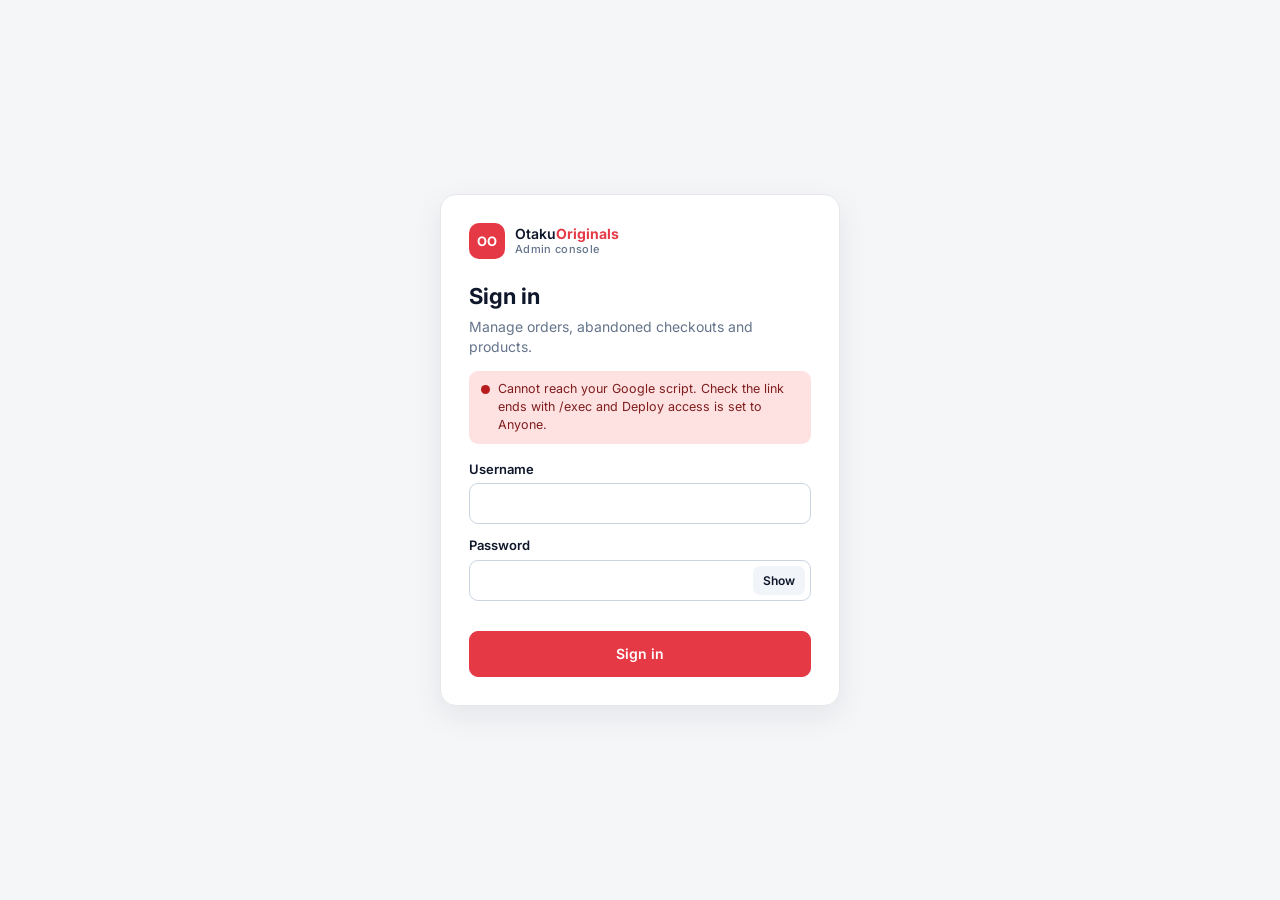
==== index.html @ eca21e59 "Add files via upload" ====
<!DOCTYPE html>
<html lang="en">
<head>
  <meta charset="UTF-8">
  <meta name="viewport" content="width=device-width, initial-scale=1, minimum-scale=1">
  <meta name="robots" content="noindex, nofollow, noarchive">
  <title>OtakuOriginals Admin</title>
  <link rel="icon" href="../assets/favicon.svg" type="image/svg+xml">
  <link rel="preconnect" href="https://fonts.googleapis.com">
  <link rel="preconnect" href="https://fonts.gstatic.com" crossorigin>
  <link href="https://fonts.googleapis.com/css2?family=Inter:wght@400;500;600;700&display=swap" rel="stylesheet">
  <link rel="stylesheet" href="admin.css?v=2">
</head>
<body>

  <!-- ============ LOGIN ============ -->
  <main class="login" id="loginView">
    <form class="login-card" id="loginForm" autocomplete="on">
      <div class="brand"><span class="logo">OO</span><div>Otaku<b>Originals</b><small>Admin console</small></div></div>
      <h1>Sign in</h1>
      <p class="muted">Manage orders, abandoned checkouts and products.</p>
      <div class="conn" id="conn" data-s="check"><i></i><span id="connText">Checking connection…</span></div>
      <label>Username
        <input type="text" id="user" name="username" autocomplete="username" autocapitalize="none" spellcheck="false" required>
      </label>
      <label>Password
        <span class="pw"><input type="password" id="pass" name="password" autocomplete="current-password" required>
          <button type="button" id="pwToggle" aria-label="Show password">Show</button></span>
      </label>
      <p class="err" id="loginErr" role="alert"></p>
      <button class="btn primary block" type="submit" id="loginBtn">Sign in</button>
    </form>
  </main>

  <!-- ============ APP ============ -->
  <div class="shell" id="appView" hidden>

    <aside class="side">
      <div class="brand"><span class="logo">OO</span><div>Otaku<b>Originals</b><small>Admin console</small></div></div>
      <nav class="nav" id="nav">
        <button data-view="overview" class="on"><svg viewBox="0 0 24 24"><path d="M3 12l9-8 9 8M5 10v10h5v-6h4v6h5V10"/></svg><span>Overview</span></button>
        <button data-view="orders"><svg viewBox="0 0 24 24"><path d="M6 2h12l2 5v13H4V7zM4 7h16M9 11h6"/></svg><span>Orders</span><em id="nOrders">0</em></button>
        <button data-view="abandoned"><svg viewBox="0 0 24 24"><path d="M3 4h2l2.5 11h10L20 7H6.5"/><circle cx="9" cy="19" r="1.5"/><circle cx="17" cy="19" r="1.5"/></svg><span>Abandoned</span><em id="nAband">0</em></button>
        <button data-view="products"><svg viewBox="0 0 24 24"><path d="M21 8l-9-5-9 5v8l9 5 9-5zM3 8l9 5 9-5M12 13v8"/></svg><span>Products</span><em id="nProducts">0</em></button>
      </nav>
      <a class="store-link" href="../" target="_blank" rel="noopener">View store ↗</a>
    </aside>

    <div class="main">
      <header class="top">
        <div>
          <h1 id="viewTitle">Overview</h1>
          <p class="muted" id="viewSub"></p>
        </div>
        <div class="top-actions">
          <span class="updated" id="updated"></span>
          <button class="btn ghost sm" id="refreshBtn">↻ Refresh</button>
          <button class="btn ghost sm" id="logoutBtn">Log out</button>
        </div>
      </header>

      <div class="content">
        <!-- Overview -->
        <section id="vOverview">
          <div class="kpis" id="kpis"></div>
          <div class="grid2">
            <div class="card"><div class="card-h"><h2>Needs your attention</h2><button class="link" data-go="orders">View all</button></div><div id="ovNew" class="rows"></div></div>
            <div class="card"><div class="card-h"><h2>Recent abandoned checkouts</h2><button class="link" data-go="abandoned">View all</button></div><div id="ovAband" class="rows"></div></div>
          </div>
        </section>

        <!-- Orders / Abandoned -->
        <section id="vOrders" hidden>
          <div class="toolbar">
            <input type="search" id="orderSearch" placeholder="Search name, phone or order ID">
            <div class="chips" id="chips"></div>
          </div>
          <div id="orderList" class="rows card"></div>
        </section>

        <!-- Products -->
        <section id="vProducts" hidden>
          <div class="toolbar">
            <p class="muted">Products shown on your store. Adding your first product here replaces the sample product.</p>
            <button class="btn primary" id="addProductBtn">＋ Add product</button>
          </div>
          <div id="productList" class="rows card"></div>
        </section>
      </div>
    </div>
  </div>

  <!-- ============ ORDER DETAIL ============ -->
  <div class="drawer-wrap" id="drawerWrap" hidden>
    <div class="scrim" id="drawerScrim"></div>
    <aside class="drawer" id="drawer" role="dialog" aria-modal="true" aria-label="Order details"></aside>
  </div>

  <!-- ============ PRODUCT FORM ============ -->
  <div class="modal" id="productModal" hidden>
    <form class="modal-card" id="productForm" novalidate>
      <div class="modal-head">
        <h2 id="productFormTitle">Add product</h2>
        <button type="button" class="x" id="productClose" aria-label="Close">✕</button>
      </div>

      <label>Product name *
        <input type="text" name="name" maxlength="120" required>
      </label>
      <div class="two">
        <label>Category *
          <select name="category">
            <option>Action Figures</option>
            <option>Posters</option>
            <option>Stickers</option>
            <option>Anime Merch</option>
          </select>
        </label>
        <label>Badge
          <select name="badge">
            <option value="">None</option>
            <option>Bestseller</option>
            <option>New</option>
            <option>Limited</option>
          </select>
        </label>
      </div>
      <div class="two">
        <label>Selling price (₹) *
          <input type="number" name="price" min="1" step="1" inputmode="numeric" required>
        </label>
        <label>Original price (₹)
          <input type="number" name="originalPrice" min="0" step="1" inputmode="numeric" placeholder="for the discount tag">
        </label>
      </div>
      <label>Description
        <textarea name="description" rows="3" maxlength="600" placeholder="What makes it special? Size, material, etc."></textarea>
      </label>

      <div class="photos">
        <span class="lbl">Photos (up to 5, the first is the main photo)</span>
        <div class="thumbs" id="thumbs"></div>
        <div class="photo-actions">
          <label class="btn ghost sm" for="photoFile">📷 Add photos</label>
          <input type="file" id="photoFile" accept="image/*" multiple hidden>
          <div class="url-add">
            <input type="url" id="photoUrl" placeholder="…or paste an image link (https://…)">
            <button type="button" class="btn ghost sm" id="photoUrlBtn">Add</button>
          </div>
        </div>
      </div>

      <div class="checks">
        <label class="check"><input type="checkbox" name="inStock" checked> In stock</label>
        <label class="check"><input type="checkbox" name="active" checked> Show on website</label>
      </div>

      <p class="err" id="productErr" role="alert"></p>
      <div class="modal-foot">
        <button type="button" class="btn ghost" id="productCancel">Cancel</button>
        <button type="submit" class="btn primary" id="productSave">Save product</button>
      </div>
    </form>
  </div>

  <div class="toast" id="toast" role="status" aria-live="polite"></div>

  <script src="../products.js"></script>
  <script src="../settings.js"></script>
  <script src="admin.js?v=2"></script>
</body>
</html>
---- admin.css ----
/* OtakuOriginals admin — clean, professional console */
:root {
  --bg: #f5f6f8; --card: #fff; --ink: #0f172a; --mut: #64748b; --line: #e5e7eb; --soft: #f1f5f9;
  --brand: #e63946; --brand-d: #c92a37; --side: #0f172a;
  --green: #16a34a; --green-bg: #dcfce7; --amber: #b45309; --amber-bg: #fef3c7; --blue: #1d4ed8; --blue-bg: #dbeafe;
  --purple: #6d28d9; --purple-bg: #ede9fe; --red: #b91c1c; --red-bg: #fee2e2; --gray: #475569; --gray-bg: #e2e8f0;
  --r: 12px;
}
* { box-sizing: border-box; margin: 0; }
html { -webkit-text-size-adjust: 100%; }
body { font-family: Inter, system-ui, sans-serif; background: var(--bg); color: var(--ink); font-size: 14px; line-height: 1.45; overflow-x: hidden; }
[hidden] { display: none !important; }
button, input, select, textarea { font: inherit; color: inherit; }
a { color: inherit; }
.muted { color: var(--mut); }
.err { color: var(--red); font-size: 13px; min-height: 18px; }

/* buttons */
.btn { display: inline-flex; align-items: center; justify-content: center; gap: 6px; padding: 10px 16px; border-radius: 9px; border: 1px solid var(--line); background: #fff; font-weight: 600; cursor: pointer; text-decoration: none; white-space: nowrap; transition: background .15s, border-color .15s; }
.btn:hover { background: var(--soft); }
.btn.primary { background: var(--brand); border-color: var(--brand); color: #fff; }
.btn.primary:hover { background: var(--brand-d); }
.btn.dark { background: var(--ink); border-color: var(--ink); color: #fff; }
.btn.danger { color: var(--red); border-color: #fecaca; }
.btn.danger:hover { background: var(--red-bg); }
.btn.sm { padding: 7px 12px; font-size: 13px; }
.btn.block { width: 100%; padding: 12px; }
.btn:disabled { opacity: .55; cursor: default; }
.link { background: none; border: 0; color: var(--brand); font-weight: 600; cursor: pointer; font-size: 13px; }
input, select, textarea { width: 100%; padding: 10px 12px; border: 1px solid #cbd5e1; border-radius: 9px; background: #fff; }
input:focus, select:focus, textarea:focus { outline: 2px solid #fecdd3; border-color: var(--brand); }
label { display: flex; flex-direction: column; gap: 5px; font-weight: 600; font-size: 13px; margin-bottom: 12px; }

/* brand */
.brand { display: flex; align-items: center; gap: 10px; font-weight: 600; line-height: 1.1; }
.brand b { color: var(--brand); font-weight: 700; }
.brand small { display: block; font-size: 11px; font-weight: 500; color: var(--mut); margin-top: 2px; letter-spacing: .03em; }
.logo { width: 36px; height: 36px; border-radius: 10px; background: var(--brand); color: #fff; display: grid; place-items: center; font-weight: 700; font-size: 13px; flex: none; }

/* login */
.login { min-height: 100vh; display: grid; place-items: center; padding: 20px; }
.login-card { width: 100%; max-width: 400px; background: #fff; border: 1px solid var(--line); border-radius: 16px; padding: 28px; box-shadow: 0 10px 30px rgba(15,23,42,.08); }
.login-card .brand { margin-bottom: 22px; }
.login-card h1 { font-size: 22px; margin-bottom: 4px; }
.login-card .muted { margin-bottom: 14px; }
.conn { display: flex; align-items: flex-start; gap: 8px; padding: 9px 12px; border-radius: 9px; font-size: 12.5px; background: var(--soft); margin-bottom: 16px; }
.conn i { width: 9px; height: 9px; border-radius: 50%; background: #94a3b8; margin-top: 5px; flex: none; }
.conn[data-s=ok] { background: var(--green-bg); color: #14532d; } .conn[data-s=ok] i { background: var(--green); }
.conn[data-s=warn] { background: var(--amber-bg); color: #78350f; } .conn[data-s=warn] i { background: #d97706; }
.conn[data-s=bad] { background: var(--red-bg); color: #7f1d1d; } .conn[data-s=bad] i { background: var(--red); }
.pw { position: relative; display: block; }
.pw input { padding-right: 62px; }
.pw button { position: absolute; right: 6px; top: 6px; bottom: 6px; border: 0; background: var(--soft); border-radius: 7px; padding: 0 10px; font-size: 12px; font-weight: 600; cursor: pointer; }

/* shell */
.shell { display: grid; grid-template-columns: 232px 1fr; min-height: 100vh; }
.side { background: var(--side); color: #e2e8f0; padding: 20px 14px; display: flex; flex-direction: column; gap: 22px; position: sticky; top: 0; height: 100vh; }
.side .brand { color: #fff; padding: 0 6px; }
.side .brand small { color: #94a3b8; }
.nav { display: flex; flex-direction: column; gap: 4px; }
.nav button { display: flex; align-items: center; gap: 11px; padding: 10px 12px; border-radius: 9px; border: 0; background: none; color: #cbd5e1; font-weight: 500; cursor: pointer; text-align: left; }
.nav button:hover { background: rgba(255,255,255,.07); }
.nav button.on { background: rgba(255,255,255,.12); color: #fff; }
.nav svg { width: 19px; height: 19px; fill: none; stroke: currentColor; stroke-width: 1.8; stroke-linecap: round; stroke-linejoin: round; flex: none; }
.nav span { flex: 1; }
.nav em { font-style: normal; font-size: 11px; font-weight: 700; min-width: 22px; text-align: center; padding: 2px 7px; border-radius: 99px; background: rgba(255,255,255,.14); }
.nav em.hot { background: var(--brand); color: #fff; }
.store-link { margin-top: auto; padding: 10px 12px; color: #94a3b8; text-decoration: none; font-size: 13px; }
.store-link:hover { color: #fff; }

.main { min-width: 0; }
.top { display: flex; justify-content: space-between; align-items: flex-end; gap: 12px; padding: 22px 28px 10px; flex-wrap: wrap; }
.top h1 { font-size: 22px; letter-spacing: -.01em; }
.top-actions { display: flex; align-items: center; gap: 8px; }
.updated { font-size: 12px; color: var(--mut); margin-right: 4px; }
.content { padding: 10px 28px 40px; max-width: 1180px; }

/* cards & kpis */
.card { background: var(--card); border: 1px solid var(--line); border-radius: var(--r); }
.card-h { display: flex; justify-content: space-between; align-items: center; padding: 14px 16px; border-bottom: 1px solid var(--line); }
.card-h h2 { font-size: 14px; }
.kpis { display: grid; grid-template-columns: repeat(4, 1fr); gap: 12px; margin-bottom: 16px; }
.kpi { background: #fff; border: 1px solid var(--line); border-radius: var(--r); padding: 16px; }
.kpi span { font-size: 12px; color: var(--mut); font-weight: 600; text-transform: uppercase; letter-spacing: .04em; }
.kpi b { display: block; font-size: 26px; margin-top: 6px; letter-spacing: -.02em; }
.kpi small { color: var(--mut); font-size: 12px; }
.kpi.alert { border-color: #fecaca; background: #fff8f8; }
.grid2 { display: grid; grid-template-columns: 1fr 1fr; gap: 16px; }

/* toolbar */
.toolbar { display: flex; gap: 12px; align-items: center; flex-wrap: wrap; margin-bottom: 14px; }
.toolbar input[type=search] { max-width: 320px; }
.toolbar .muted { flex: 1; min-width: 200px; }
.chips { display: flex; gap: 6px; flex-wrap: wrap; }
.chip { border: 1px solid var(--line); background: #fff; border-radius: 99px; padding: 6px 12px; font-size: 13px; font-weight: 600; cursor: pointer; color: var(--gray); }
.chip.on { background: var(--ink); color: #fff; border-color: var(--ink); }
.chip b { font-weight: 700; opacity: .7; margin-left: 4px; }

/* rows */
.rows { overflow: hidden; }
.row { display: grid; grid-template-columns: 1.4fr 1.6fr .9fr 1.1fr; gap: 14px; align-items: center; padding: 13px 16px; border-bottom: 1px solid var(--line); cursor: pointer; background: #fff; }
.row:last-child { border-bottom: 0; }
.row:hover { background: #fafbfc; }
.r-name { font-weight: 600; }
.r-sub { font-size: 12px; color: var(--mut); }
.r-items { color: #334155; overflow: hidden; text-overflow: ellipsis; display: -webkit-box; -webkit-line-clamp: 2; -webkit-box-orient: vertical; }
.r-amt b { display: block; }
.r-stage { display: flex; flex-direction: column; align-items: flex-start; gap: 3px; }
.empty { padding: 36px 16px; text-align: center; color: var(--mut); }

.badge { display: inline-block; padding: 3px 10px; border-radius: 99px; font-size: 12px; font-weight: 700; }
.badge.gray { background: var(--gray-bg); color: var(--gray); } .badge.amber { background: var(--amber-bg); color: var(--amber); }
.badge.blue { background: var(--blue-bg); color: var(--blue); } .badge.green { background: var(--green-bg); color: var(--green); }
.badge.purple { background: var(--purple-bg); color: var(--purple); } .badge.red { background: var(--red-bg); color: var(--red); }

/* product rows */
.prow { display: grid; grid-template-columns: 56px 1fr auto; gap: 14px; align-items: center; padding: 13px 16px; border-bottom: 1px solid var(--line); }
.prow:last-child { border-bottom: 0; }
.prow img { width: 56px; height: 56px; object-fit: cover; border-radius: 9px; background: var(--soft); }
.p-name { font-weight: 600; }
.p-meta { font-size: 12px; color: var(--mut); }
.tags { display: flex; gap: 6px; margin-top: 5px; flex-wrap: wrap; }
.p-actions { display: flex; gap: 6px; flex-wrap: wrap; justify-content: flex-end; }

/* drawer */
.drawer-wrap { position: fixed; inset: 0; z-index: 50; display: flex; justify-content: flex-end; }
.scrim { position: absolute; inset: 0; background: rgba(15,23,42,.45); }
.drawer { position: relative; width: min(520px, 100%); background: #fff; height: 100%; overflow-y: auto; box-shadow: -10px 0 30px rgba(0,0,0,.15); animation: slide .2s ease; }
@keyframes slide { from { transform: translateX(30px); opacity: .6; } to { transform: none; opacity: 1; } }
.d-head { position: sticky; top: 0; background: #fff; z-index: 2; display: flex; justify-content: space-between; align-items: flex-start; gap: 10px; padding: 18px 20px; border-bottom: 1px solid var(--line); }
.d-head h2 { font-size: 18px; }
.x { border: 0; background: var(--soft); width: 34px; height: 34px; border-radius: 9px; cursor: pointer; font-size: 15px; }
.d-sec { padding: 16px 20px; border-bottom: 1px solid var(--line); }
.d-sec h3 { font-size: 11px; text-transform: uppercase; letter-spacing: .06em; color: var(--mut); margin-bottom: 9px; }
.kv { display: flex; justify-content: space-between; gap: 14px; padding: 4px 0; }
.kv span:first-child { color: var(--mut); }
.kv span:last-child { text-align: right; font-weight: 500; word-break: break-word; }
.kv.total { border-top: 1px dashed var(--line); margin-top: 6px; padding-top: 9px; font-size: 16px; }
.kv.total span:last-child { font-weight: 700; }
.d-actions { display: flex; flex-wrap: wrap; gap: 8px; }
.addr { background: var(--soft); border-radius: 9px; padding: 10px 12px; margin-top: 6px; }
.notes { background: #fffbeb; border: 1px solid #fde68a; border-radius: 9px; padding: 9px 12px; margin-bottom: 10px; font-size: 13px; }
.note-add { display: flex; gap: 8px; }
.note-add input { flex: 1; }
.hint { font-size: 12px; color: var(--mut); margin-top: 8px; }

/* modal */
.modal { position: fixed; inset: 0; background: rgba(15,23,42,.5); z-index: 60; display: grid; place-items: center; padding: 14px; overflow-y: auto; }
.modal-card { background: #fff; border-radius: 16px; width: 100%; max-width: 560px; padding: 22px; max-height: 94vh; overflow-y: auto; }
.modal-head { display: flex; justify-content: space-between; align-items: center; margin-bottom: 14px; }
.modal-head h2 { font-size: 18px; }
.two { display: grid; grid-template-columns: 1fr 1fr; gap: 12px; }
.photos .lbl { font-weight: 600; font-size: 13px; }
.thumbs { display: flex; gap: 8px; flex-wrap: wrap; margin: 8px 0; }
.th { position: relative; width: 84px; height: 84px; border-radius: 10px; overflow: hidden; border: 2px solid var(--line); background: var(--soft); }
.th.main { border-color: var(--brand); }
.th img { width: 100%; height: 100%; object-fit: cover; }
.th .rm { position: absolute; top: 3px; right: 3px; width: 22px; height: 22px; border-radius: 50%; border: 0; background: rgba(15,23,42,.75); color: #fff; font-size: 11px; cursor: pointer; }
.th .mk { position: absolute; bottom: 0; left: 0; right: 0; background: rgba(15,23,42,.75); color: #fff; font-size: 10px; font-weight: 700; text-align: center; padding: 3px 0; border: 0; cursor: pointer; }
.photo-actions { display: flex; flex-direction: column; gap: 8px; margin-bottom: 12px; }
.url-add { display: flex; gap: 8px; }
.checks { display: flex; gap: 20px; margin: 6px 0 4px; }
.check { flex-direction: row; align-items: center; gap: 8px; margin: 0; font-weight: 500; }
.check input { width: auto; }
.modal-foot { display: flex; justify-content: flex-end; gap: 8px; margin-top: 10px; }

.toast { position: fixed; left: 50%; bottom: 84px; transform: translate(-50%, 20px); background: var(--ink); color: #fff; padding: 10px 18px; border-radius: 99px; font-weight: 600; opacity: 0; pointer-events: none; transition: .25s; z-index: 99; max-width: 90vw; text-align: center; }
.toast.show { opacity: 1; transform: translate(-50%, 0); }

/* mobile: sidebar becomes a bottom tab bar */
@media (max-width: 899px) {
  .shell { display: block; }
  .side { position: fixed; z-index: 40; left: 0; right: 0; bottom: 0; top: auto; height: auto; flex-direction: row; padding: 6px 8px calc(6px + env(safe-area-inset-bottom)); gap: 0; box-shadow: 0 -4px 20px rgba(0,0,0,.15); }
  .side .brand, .store-link { display: none; }
  .nav { flex-direction: row; width: 100%; justify-content: space-around; }
  .nav button { flex-direction: column; gap: 2px; padding: 6px 4px; flex: 1; font-size: 11px; align-items: center; position: relative; text-align: center; }
  .nav span { flex: none; }
  .nav em { position: absolute; top: 0; right: 14%; font-size: 10px; padding: 1px 6px; }
  .top { padding: 16px 16px 6px; }
  .content { padding: 8px 16px 96px; }
  .kpis { grid-template-columns: 1fr 1fr; }
  .grid2 { grid-template-columns: 1fr; }
  .row { grid-template-columns: 1fr auto; gap: 6px 12px; }
  .r-items { grid-column: 1 / -1; order: 3; -webkit-line-clamp: 1; }
  .r-stage { align-items: flex-end; order: 2; }
  .r-amt { grid-column: 1 / -1; order: 4; display: flex; gap: 8px; align-items: baseline; }
  .prow { grid-template-columns: 56px 1fr; }
  .p-actions { grid-column: 1 / -1; justify-content: flex-start; }
  .updated { display: none; }
  .toolbar input[type=search] { max-width: none; }
}
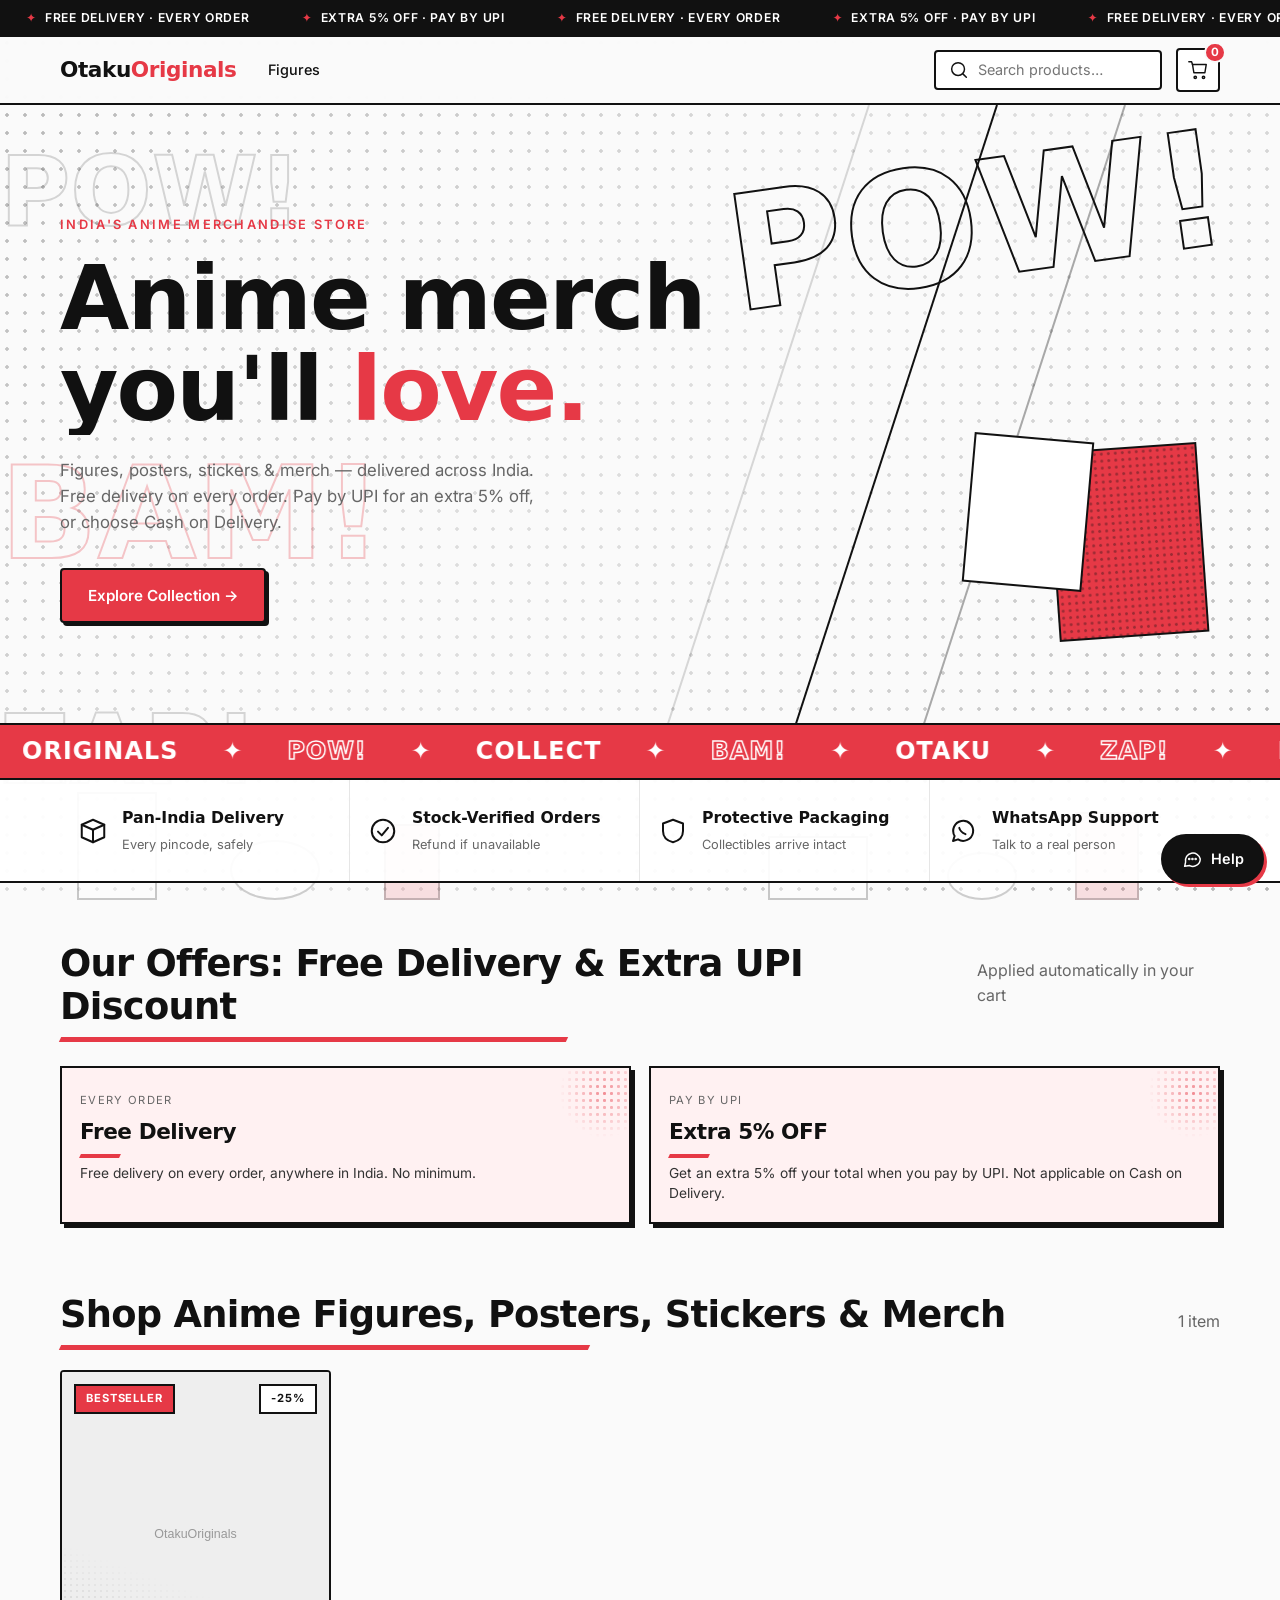
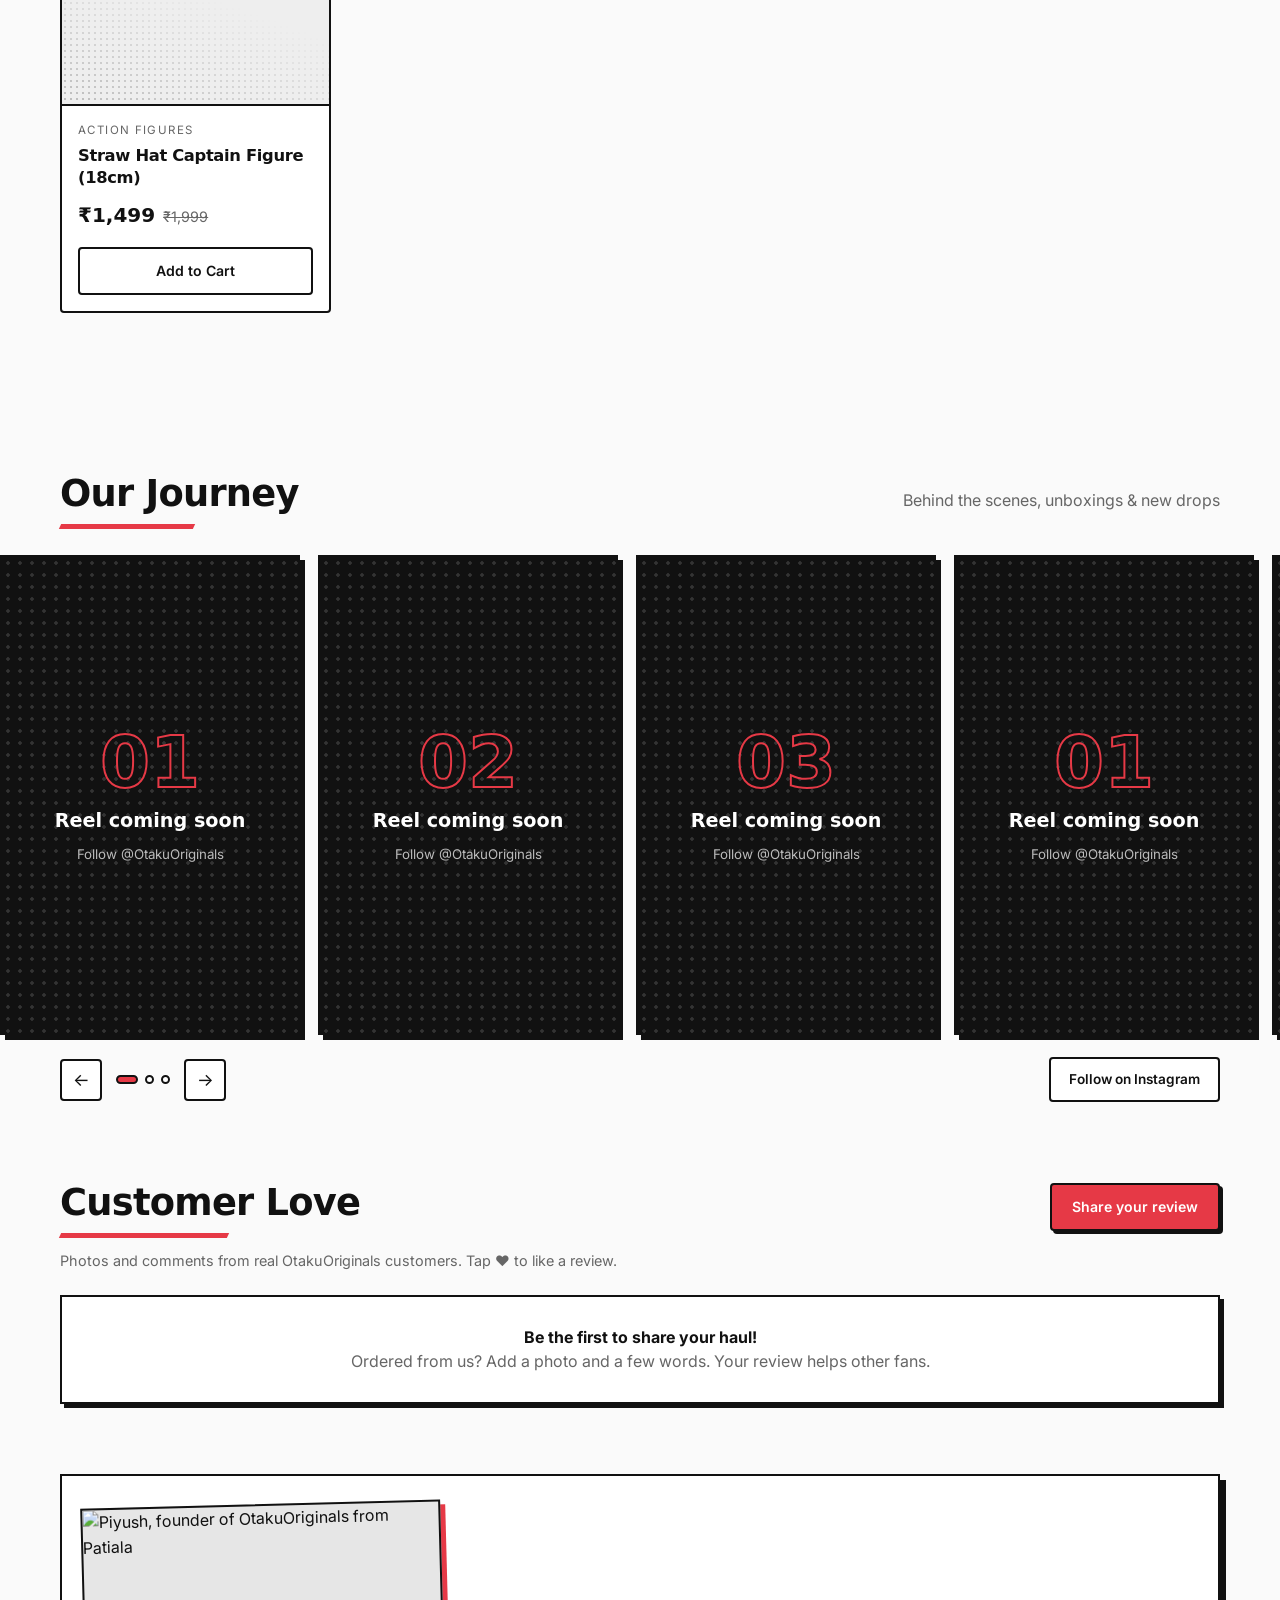
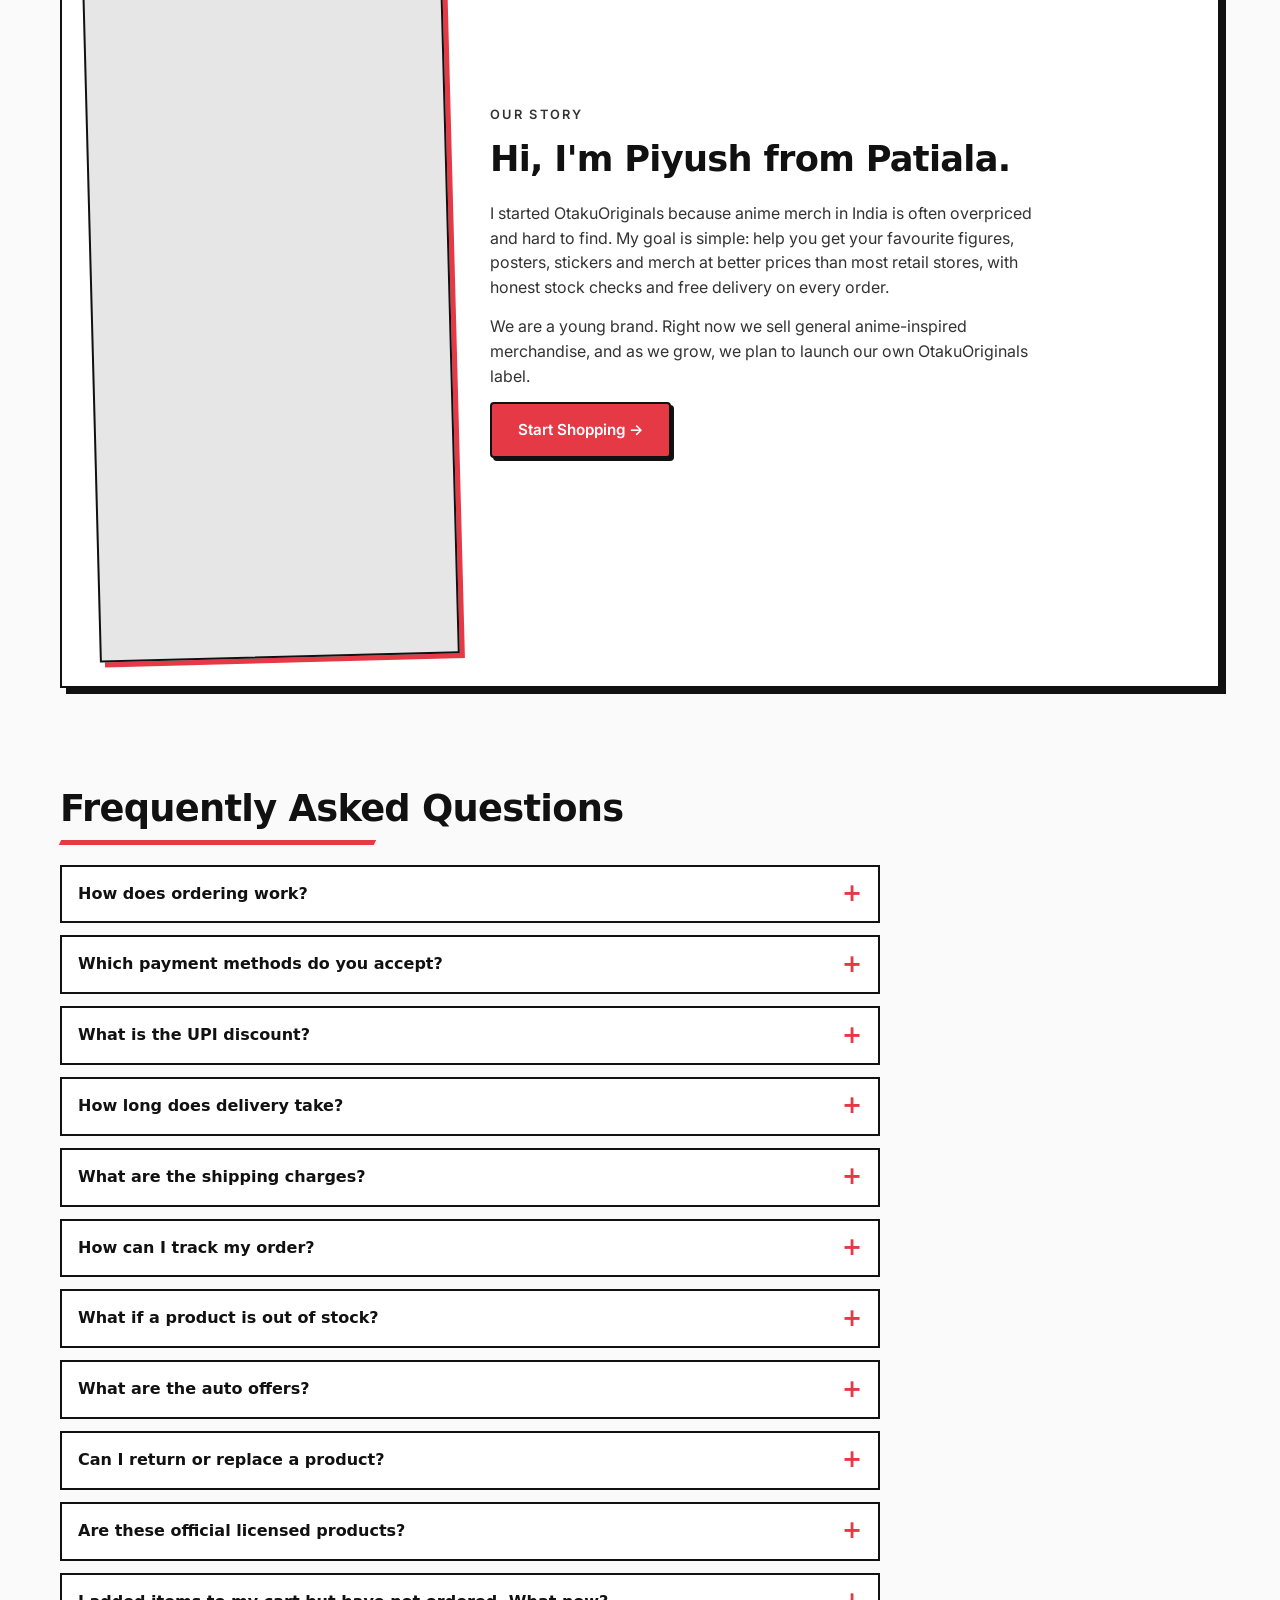
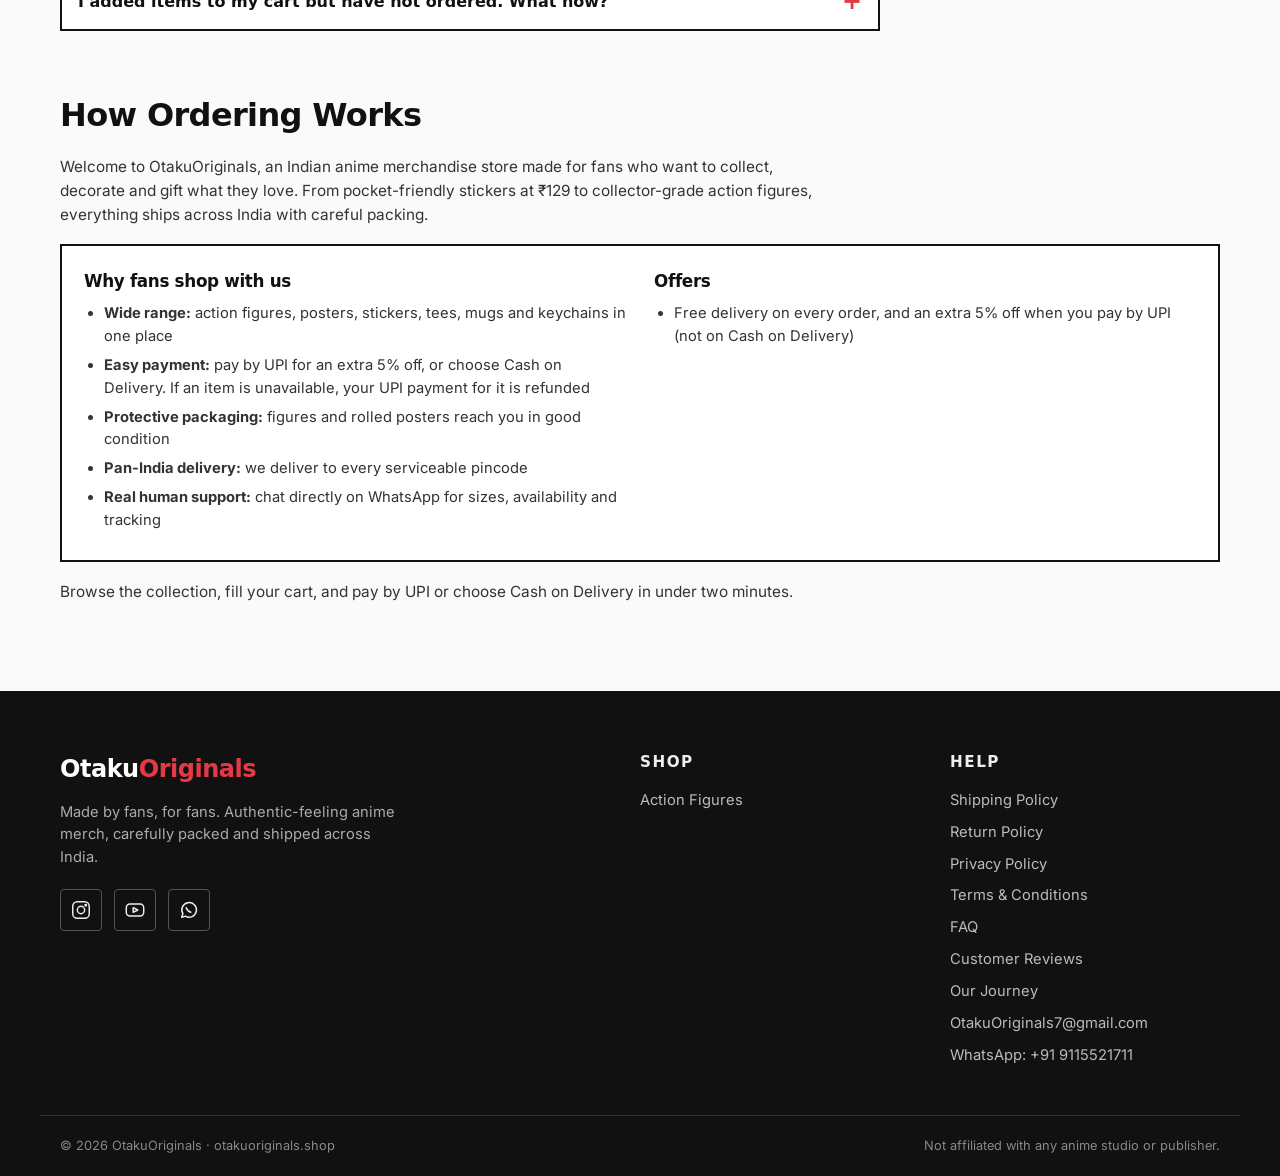
==== commit 0852c21e: "Add files via upload" ====
--- a/index.html
+++ b/index.html
@@ -3,170 +3,476 @@
 <head>
   <meta charset="UTF-8">
   <meta name="viewport" content="width=device-width, initial-scale=1, minimum-scale=1">
-  <meta name="robots" content="noindex, nofollow, noarchive">
-  <title>OtakuOriginals Admin</title>
-  <link rel="icon" href="../assets/favicon.svg" type="image/svg+xml">
+  <title>OtakuOriginals | Buy Anime Merchandise Online in India</title>
+  <meta name="description" content="Buy anime merchandise in India: figures, posters, stickers and tees. Free delivery on every order and extra 5% off on UPI. Order online now!">
+  <meta name="keywords" content="anime merchandise India, buy anime action figures online India, anime posters online India, anime stickers India, OtakuOriginals">
+  <link rel="canonical" href="https://otakuoriginals.shop/">
+  <meta name="robots" content="index, follow, max-image-preview:large">
+  <meta name="theme-color" content="#fafafa">
+  <link rel="icon" href="assets/favicon.svg" type="image/svg+xml">
+  <link rel="apple-touch-icon" href="assets/og-image.png">
+
+  <!-- Open Graph / Twitter -->
+  <meta property="og:type" content="website">
+  <meta property="og:site_name" content="OtakuOriginals">
+  <meta property="og:locale" content="en_IN">
+  <meta property="og:title" content="OtakuOriginals | Buy Anime Merchandise Online in India">
+  <meta property="og:description" content="Anime figures, posters, stickers and merch. Free delivery on every order and extra 5% off when you pay by UPI.">
+  <meta property="og:url" content="https://otakuoriginals.shop/">
+  <meta property="og:image" content="https://otakuoriginals.shop/assets/og-image.png">
+  <meta name="twitter:card" content="summary_large_image">
+  <meta name="twitter:title" content="OtakuOriginals | Buy Anime Merchandise Online in India">
+  <meta name="twitter:description" content="Anime figures, posters, stickers and merch. Free delivery on every order and extra 5% off when you pay by UPI.">
+  <meta name="twitter:image" content="https://otakuoriginals.shop/assets/og-image.png">
+
+  <!-- Structured data: Organization + WebSite + WebPage (product list is added automatically by app.js) -->
+  <script type="application/ld+json">
+  {
+    "@context": "https://schema.org",
+    "@graph": [
+      { "@type": "Organization", "@id": "https://otakuoriginals.shop/#org", "name": "OtakuOriginals",
+        "url": "https://otakuoriginals.shop/", "email": "OtakuOriginals7@gmail.com", "telephone": "+919115521711",
+        "sameAs": ["https://instagram.com/OtakuOriginals"],
+        "contactPoint": { "@type": "ContactPoint", "telephone": "+919115521711", "contactType": "customer support", "areaServed": "IN", "availableLanguage": ["English", "Hindi"] } },
+      { "@type": "WebSite", "@id": "https://otakuoriginals.shop/#website", "url": "https://otakuoriginals.shop/", "name": "OtakuOriginals", "inLanguage": "en-IN", "publisher": { "@id": "https://otakuoriginals.shop/#org" } },
+      { "@type": "WebPage", "@id": "https://otakuoriginals.shop/#webpage", "url": "https://otakuoriginals.shop/", "name": "OtakuOriginals | Buy Anime Merchandise Online in India",
+        "description": "Anime figures, posters, stickers and merch. Free delivery on every order and extra 5% off when you pay by UPI.",
+        "isPartOf": { "@id": "https://otakuoriginals.shop/#website" }, "inLanguage": "en-IN" }
+    ]
+  }
+  </script>
+
   <link rel="preconnect" href="https://fonts.googleapis.com">
   <link rel="preconnect" href="https://fonts.gstatic.com" crossorigin>
-  <link href="https://fonts.googleapis.com/css2?family=Inter:wght@400;500;600;700&display=swap" rel="stylesheet">
-  <link rel="stylesheet" href="admin.css?v=2">
+  <link href="https://fonts.googleapis.com/css2?family=Inter:wght@400;500;600&family=Space+Grotesk:wght@500;600;700&display=swap" rel="stylesheet">
+  <link rel="stylesheet" href="style.css?v=9">
+
+  <!-- ============ ANALYTICS ============
+       Paste your analytics code (Google Analytics / Cloudflare / Meta Pixel) right below this line.
+       It will load on every visit. ============ -->
+
 </head>
 <body>
 
-  <!-- ============ LOGIN ============ -->
-  <main class="login" id="loginView">
-    <form class="login-card" id="loginForm" autocomplete="on">
-      <div class="brand"><span class="logo">OO</span><div>Otaku<b>Originals</b><small>Admin console</small></div></div>
-      <h1>Sign in</h1>
-      <p class="muted">Manage orders, abandoned checkouts and products.</p>
-      <div class="conn" id="conn" data-s="check"><i></i><span id="connText">Checking connection…</span></div>
-      <label>Username
-        <input type="text" id="user" name="username" autocomplete="username" autocapitalize="none" spellcheck="false" required>
-      </label>
-      <label>Password
-        <span class="pw"><input type="password" id="pass" name="password" autocomplete="current-password" required>
-          <button type="button" id="pwToggle" aria-label="Show password">Show</button></span>
-      </label>
-      <p class="err" id="loginErr" role="alert"></p>
-      <button class="btn primary block" type="submit" id="loginBtn">Sign in</button>
+  <!-- Infinite looping manga background (decorative) -->
+  <div class="bg-loop" aria-hidden="true">
+    <span class="dots"><i></i></span>
+    <span class="rays"></span>
+    <span class="float f1"></span><span class="float f2"></span><span class="float f3"></span><span class="float f4"></span>
+    <span class="bubble b1"></span><span class="bubble b2"></span>
+    <span class="sfx s1">POW!</span><span class="sfx s2">BAM!</span><span class="sfx s3">ZAP!</span>
+  </div>
+
+  <!-- Offers ticker (filled from OFFERS in products.js) -->
+  <div class="ticker" aria-label="Current offers"><div class="ticker-track" id="tickerTrack"></div></div>
+
+  <!-- ================= NAVBAR ================= -->
+  <header class="navbar" id="navbar">
+    <div class="container nav-inner">
+      <a href="#top" class="brand">Otaku<span>Originals</span></a>
+
+      <nav class="nav-links" aria-label="Categories">
+        <a href="#shop" data-cat="Action Figures">Figures</a>
+        <a href="#shop" data-cat="Posters">Posters</a>
+        <a href="#shop" data-cat="Stickers">Stickers</a>
+        <a href="#shop" data-cat="Anime Merch">Merch</a>
+      </nav>
+
+      <div class="nav-actions">
+        <div class="search-box">
+          <svg viewBox="0 0 24 24" class="icon"><circle cx="11" cy="11" r="7"/><path d="M20 20l-3.5-3.5"/></svg>
+          <input type="search" id="searchInput" placeholder="Search products…" aria-label="Search products">
+        </div>
+        <button class="cart-btn" id="cartBtn" aria-label="Open cart">
+          <svg viewBox="0 0 24 24" class="icon"><path d="M6 6h15l-1.5 9h-12z"/><path d="M6 6L5 3H2"/><circle cx="9" cy="20" r="1.3"/><circle cx="18" cy="20" r="1.3"/></svg>
+          <span class="cart-count" id="cartCount">0</span>
+        </button>
+      </div>
+    </div>
+  </header>
+
+  <main id="top">
+    <!-- ================= HERO ================= -->
+    <section class="hero">
+      <div class="hero-lines" aria-hidden="true">
+        <span class="line l1"></span><span class="line l2"></span><span class="line l3"></span>
+        <span class="panel p1"></span><span class="panel p2"></span>
+        <span class="sfx-hero">POW!</span>
+      </div>
+      <div class="container hero-inner">
+        <p class="eyebrow reveal-text"><span>India's Anime Merchandise Store</span></p>
+        <h1 class="hero-title">
+          <span class="reveal-text"><span>Anime merch</span></span>
+          <span class="reveal-text"><span>you'll <em>love.</em></span></span>
+        </h1>
+        <p class="hero-sub fade-in">Figures, posters, stickers &amp; merch — delivered across India. Free delivery on every order. Pay by UPI for an extra 5% off, or choose Cash on Delivery.</p>
+        <a href="#shop" class="btn btn-primary fade-in delay">Explore Collection →</a>
+      </div>
+    </section>
+
+    <!-- Scrolling manga SFX band -->
+    <div class="band" aria-hidden="true"><div class="band-track" id="bandTrack"></div></div>
+
+    <!-- ================= TRUST STRIP ================= -->
+    <section class="trust">
+      <div class="container trust-grid">
+        <div class="trust-item reveal">
+          <svg viewBox="0 0 24 24" class="icon lg"><path d="M3 7l9-4 9 4-9 4z"/><path d="M3 7v10l9 4 9-4V7"/><path d="M12 11v10"/></svg>
+          <div><strong>Pan-India Delivery</strong><span>Every pincode, safely</span></div>
+        </div>
+        <div class="trust-item reveal">
+          <svg viewBox="0 0 24 24" class="icon lg"><circle cx="12" cy="12" r="9"/><path d="M8 12.5l3 3 5-6"/></svg>
+          <div><strong>Stock-Verified Orders</strong><span>Refund if unavailable</span></div>
+        </div>
+        <div class="trust-item reveal">
+          <svg viewBox="0 0 24 24" class="icon lg"><path d="M12 3l8 3v6c0 4.5-3.2 7.8-8 9-4.8-1.2-8-4.5-8-9V6z"/></svg>
+          <div><strong>Protective Packaging</strong><span>Collectibles arrive intact</span></div>
+        </div>
+        <div class="trust-item reveal">
+          <svg viewBox="0 0 24 24" class="icon lg"><path d="M4 20l1.3-4A8 8 0 1 1 8 18.7z"/><path d="M9 9.5c.5 2 2.500 4 5 5"/></svg>
+          <div><strong>WhatsApp Support</strong><span>Talk to a real person</span></div>
+        </div>
+      </div>
+    </section>
+
+    <!-- ================= AUTO OFFERS ================= -->
+    <section class="offers container">
+      <div class="section-head reveal">
+        <h2>Our Offers: Free Delivery &amp; Extra UPI Discount</h2>
+        <p class="muted">Applied automatically in your cart</p>
+      </div>
+      <div class="offer-grid" id="offerGrid"></div>
+    </section>
+
+    <!-- ================= SHOP ================= -->
+    <section class="shop container" id="shop">
+      <div class="section-head reveal">
+        <h2>Shop Anime Figures, Posters, Stickers &amp; Merch</h2>
+        <p id="resultCount" class="muted"></p>
+      </div>
+
+      <div class="toolbar reveal">
+        <div class="pills" id="pills" role="tablist" aria-label="Filter by category">
+          <button class="pill active" data-cat="All">All</button>
+          <button class="pill" data-cat="Action Figures">Action Figures</button>
+          <button class="pill" data-cat="Posters">Posters</button>
+          <button class="pill" data-cat="Stickers">Stickers</button>
+          <button class="pill" data-cat="Anime Merch">Anime Merch</button>
+        </div>
+        <select id="sortSelect" aria-label="Sort products">
+          <option value="featured">Sort: Featured</option>
+          <option value="low">Price: Low to High</option>
+          <option value="high">Price: High to Low</option>
+        </select>
+      </div>
+
+      <div class="grid" id="productGrid"></div>
+      <p class="empty" id="emptyState" hidden>No products found. Try a different search or category.</p>
+    </section>
+  </main>
+
+  <!-- ================= JOURNEY (INSTAGRAM REELS) ================= -->
+  <section class="journey" id="journey">
+    <div class="container">
+      <div class="section-head reveal">
+        <h2>Our Journey</h2>
+        <p class="muted">Behind the scenes, unboxings &amp; new drops</p>
+      </div>
+    </div>
+    <div class="slider" id="journeySlider" role="region" aria-roledescription="carousel" aria-label="Instagram reels">
+      <div class="slider-track" id="journeyTrack"></div>
+    </div>
+    <div class="container slider-ctrl">
+      <button type="button" class="sl-btn" id="jPrev" aria-label="Previous reel">←</button>
+      <div class="sl-dots" id="jDots" aria-hidden="true"></div>
+      <button type="button" class="sl-btn" id="jNext" aria-label="Next reel">→</button>
+      <a id="jFollow" class="btn btn-ghost" target="_blank" rel="noopener">Follow on Instagram</a>
+    </div>
+  </section>
+
+  <!-- ================= CUSTOMER REVIEWS ================= -->
+  <section class="reviews container" id="reviews">
+    <div class="section-head reveal">
+      <h2>Customer Love</h2>
+      <button type="button" class="btn btn-primary" id="openReview">Share your review</button>
+    </div>
+    <p class="muted rv-note">Photos and comments from real OtakuOriginals customers. Tap ♥ to like a review.</p>
+    <div class="rv-grid" id="reviewGrid"></div>
+  </section>
+
+  <!-- ================= OUR STORY ================= -->
+  <section class="story container" id="story">
+    <div class="story-grid reveal">
+      <div class="story-img">
+        <!-- Replace by uploading your own photo as assets/founder.jpg -->
+        <img src="assets/founder.jpg" alt="Piyush, founder of OtakuOriginals from Patiala" width="600" height="750" loading="lazy" onerror="this.onerror=null;this.src='assets/placeholder.svg'">
+      </div>
+      <div class="story-text">
+        <p class="eyebrow">Our Story</p>
+        <h2>Hi, I'm Piyush from Patiala.</h2>
+        <p>I started OtakuOriginals because anime merch in India is often overpriced and hard to find. My goal is simple: help you get your favourite figures, posters, stickers and merch at better prices than most retail stores, with honest stock checks and free delivery on every order.</p>
+        <p>We are a young brand. Right now we sell general anime-inspired merchandise, and as we grow, we plan to launch our own OtakuOriginals label.</p>
+        <a href="#shop" class="btn btn-primary">Start Shopping →</a>
+      </div>
+    </div>
+  </section>
+
+  <!-- ================= FAQ ================= -->
+  <section class="faq container" id="faq">
+    <div class="section-head reveal"><h2>Frequently Asked Questions</h2></div>
+    <div class="faq-list" id="faqList"></div>
+  </section>
+
+  <!-- ================= SEO CONTENT ================= -->
+  <section class="about container">
+    <h2>How Ordering Works</h2>
+    <p>Welcome to OtakuOriginals, an Indian anime merchandise store made for fans who want to collect, decorate and gift what they love. From pocket-friendly stickers at ₹129 to collector-grade action figures, everything ships across India with careful packing.</p>
+    <div class="about-grid">
+      <div>
+        <h3>Why fans shop with us</h3>
+        <ul>
+          <li><strong>Wide range:</strong> action figures, posters, stickers, tees, mugs and keychains in one place</li>
+          <li><strong>Easy payment:</strong> pay by UPI for an extra 5% off, or choose Cash on Delivery. If an item is unavailable, your UPI payment for it is refunded</li>
+          <li><strong>Protective packaging:</strong> figures and rolled posters reach you in good condition</li>
+          <li><strong>Pan-India delivery:</strong> we deliver to every serviceable pincode</li>
+          <li><strong>Real human support:</strong> chat directly on WhatsApp for sizes, availability and tracking</li>
+        </ul>
+      </div>
+      <div>
+        <h3>Offers</h3>
+        <ul>
+          <li>Free delivery on every order, and an extra 5% off when you pay by UPI (not on Cash on Delivery)</li>
+        </ul>
+      </div>
+    </div>
+    <p>Browse the collection, fill your cart, and pay by UPI or choose Cash on Delivery in under two minutes.</p>
+  </section>
+
+  <!-- ================= FOOTER ================= -->
+  <footer class="footer">
+    <div class="container footer-grid">
+      <div>
+        <a href="#top" class="brand">Otaku<span>Originals</span></a>
+        <p class="muted">Made by fans, for fans. Authentic-feeling anime merch, carefully packed and shipped across India.</p>
+        <div class="socials">
+          <a id="igLink" target="_blank" rel="noopener" aria-label="Instagram"><svg viewBox="0 0 24 24" class="icon"><rect x="3" y="3" width="18" height="18" rx="5"/><circle cx="12" cy="12" r="4"/><circle cx="17.2" cy="6.8" r=".8"/></svg></a>
+          <a id="ytLink" target="_blank" rel="noopener" aria-label="YouTube"><svg viewBox="0 0 24 24" class="icon"><rect x="2.5" y="5.5" width="19" height="13" rx="4"/><path d="M10 9.5l5 2.500-5 2.500z"/></svg></a>
+          <a id="waLink" target="_blank" rel="noopener" aria-label="WhatsApp"><svg viewBox="0 0 24 24" class="icon"><path d="M4 20l1.300-4A8 8 0 1 1 8 18.700z"/><path d="M9 9.500c.5 2 2.500 4 5 5"/></svg></a>
+        </div>
+      </div>
+      <div>
+        <h4>Shop</h4>
+        <ul>
+          <li><a href="#shop" data-cat="Action Figures">Action Figures</a></li>
+          <li><a href="#shop" data-cat="Posters">Posters</a></li>
+          <li><a href="#shop" data-cat="Stickers">Stickers</a></li>
+          <li><a href="#shop" data-cat="Anime Merch">Anime Merch</a></li>
+        </ul>
+      </div>
+      <div>
+        <h4>Help</h4>
+        <ul>
+          <li><a href="#" data-policy="shipping">Shipping Policy</a></li>
+          <li><a href="#" data-policy="returns">Return Policy</a></li>
+          <li><a href="#" data-policy="privacy">Privacy Policy</a></li>
+          <li><a href="#" data-policy="terms">Terms &amp; Conditions</a></li>
+          <li><a href="#faq">FAQ</a></li>
+          <li><a href="#reviews">Customer Reviews</a></li>
+          <li><a href="#journey">Our Journey</a></li>
+          <li><a id="mailLink" href="#"></a></li>
+          <li><a id="waText" target="_blank" rel="noopener" href="#"></a></li>
+        </ul>
+      </div>
+    </div>
+    <div class="container footer-bottom">
+      <span>© <span id="year"></span> OtakuOriginals · otakuoriginals.shop</span>
+      <span>Not affiliated with any anime studio or publisher.</span>
+    </div>
+  </footer>
+
+  <!-- ================= OVERLAY ================= -->
+  <div class="overlay" id="overlay"></div>
+
+  <!-- ================= CART DRAWER ================= -->
+  <aside class="drawer" id="drawer" aria-label="Shopping cart" aria-hidden="true">
+    <div class="drawer-head">
+      <h3>Your Cart</h3>
+      <button class="close-btn" data-close aria-label="Close cart">✕</button>
+    </div>
+    <div class="drawer-body">
+      <div class="progress" id="offerProgress" hidden></div>
+      <div id="cartItems"></div>
+      <div class="recs" id="cartRecs"></div>
+    </div>
+    <div class="drawer-foot" id="cartFoot">
+      <div class="row"><span>Subtotal</span><strong id="cartSubtotal">₹0</strong></div>
+      <div class="row disc" id="discRow" hidden><span>Offer discount</span><strong id="cartDiscount"></strong></div>
+      <div class="row"><span>Delivery</span><strong id="shipVal">—</strong></div>
+      <div class="gift-line" id="giftRow" hidden></div>
+      <div class="row total"><span>Total</span><strong id="cartTotal">₹0</strong></div>
+      <div class="upi-hint" id="upiHint" hidden></div>
+      <p class="muted small" id="shippingNote"></p>
+      <p class="muted small">📦 <span data-cfg="trackingText"></span></p>
+      <button class="btn btn-primary block" id="checkoutBtn">Proceed to Order</button>
+    </div>
+  </aside>
+
+  <!-- ================= QUICK VIEW MODAL ================= -->
+  <div class="modal" id="quickModal" role="dialog" aria-modal="true" aria-hidden="true">
+    <div class="modal-card wide">
+      <button class="close-btn" data-close aria-label="Close">✕</button>
+      <div class="qv" id="quickContent"></div>
+    </div>
+  </div>
+
+  <!-- ================= CHECKOUT MODAL ================= -->
+  <div class="modal" id="checkoutModal" role="dialog" aria-modal="true" aria-hidden="true">
+    <div class="modal-card">
+      <button class="close-btn" data-close aria-label="Close">✕</button>
+      <h3>Confirm Your Order</h3>
+
+      <div class="notice" role="note">
+        <strong>Important Note:</strong> Choose UPI or Cash on Delivery below. After you order, our team checks your payment and stock, then contacts you with delivery information. If any item is unavailable, we refund any UPI payment for it in full.
+      </div>
+
+      <p class="co-meta"><strong>Payment:</strong> <span data-cfg="paymentText"></span></p>
+      <p class="co-meta"><strong>Order tracking:</strong> <span data-cfg="trackingText"></span></p>
+
+      <div class="co-summary" id="coSummary"></div>
+
+      <form id="checkoutForm" novalidate>
+        <label>Full Name *
+          <input type="text" name="name" autocomplete="name" required>
+          <small class="err"></small>
+        </label>
+        <label>Phone / WhatsApp Number (10 digits) *
+          <input type="tel" name="phone" inputmode="numeric" maxlength="10" autocomplete="tel-national" required>
+          <small class="err"></small>
+        </label>
+        <label>House / Street *
+          <input type="text" name="street" autocomplete="street-address" required>
+          <small class="err"></small>
+        </label>
+        <label>Landmark *
+          <input type="text" name="landmark" required>
+          <small class="err"></small>
+        </label>
+        <div class="two">
+          <label>City *
+            <input type="text" name="city" autocomplete="address-level2" required>
+            <small class="err"></small>
+          </label>
+          <label>State *
+            <input type="text" name="state" autocomplete="address-level1" required>
+            <small class="err"></small>
+          </label>
+        </div>
+        <label>Pincode (6 digits) *
+          <input type="text" name="pincode" inputmode="numeric" maxlength="6" autocomplete="postal-code" required>
+          <small class="err"></small>
+        </label>
+        <label>Customer Note (optional)
+          <textarea name="note" rows="2" placeholder="Delivery instructions, size, special requests…"></textarea>
+        </label>
+
+        <fieldset class="pay-methods">
+          <legend>Payment method *</legend>
+          <label class="pay-opt" id="optUpi"><input type="radio" name="payMethod" value="UPI" checked><span class="po-body"><strong>Pay by UPI</strong><small>Scan a QR code or open your UPI app <b class="save-tag" id="upiTag">Extra 5% OFF</b></small></span></label>
+          <label class="pay-opt" id="optCod"><input type="radio" name="payMethod" value="COD"><span class="po-body"><strong>Cash on Delivery</strong><small>Pay when your order arrives · no UPI discount</small></span></label>
+        </fieldset>
+
+        <p class="consent">We save these details to process your order and may message you on WhatsApp if you need help completing it. See our <a href="#" data-policy="privacy">Privacy Policy</a>.</p>
+        <button type="submit" class="btn btn-primary block" id="placeBtn">Continue to UPI Payment</button>
+        <button type="button" class="btn btn-ghost block" id="copyBtn">Copy Order Summary</button>
+      </form>
+    </div>
+  </div>
+
+  <!-- ================= UPI PAYMENT MODAL ================= -->
+  <div class="modal" id="payModal" role="dialog" aria-modal="true" aria-hidden="true">
+    <div class="modal-card">
+      <button class="close-btn" data-close aria-label="Close">✕</button>
+      <div id="payContent"></div>
+    </div>
+  </div>
+
+  <!-- ================= POLICY MODAL ================= -->
+  <div class="modal" id="policyModal" role="dialog" aria-modal="true" aria-hidden="true">
+    <div class="modal-card">
+      <button class="close-btn" data-close aria-label="Close">✕</button>
+      <div id="policyContent"></div>
+    </div>
+  </div>
+
+  <!-- ================= REVIEW MODAL ================= -->
+  <div class="modal" id="reviewModal" role="dialog" aria-modal="true" aria-hidden="true">
+    <div class="modal-card">
+      <button class="close-btn" data-close aria-label="Close">✕</button>
+      <h3>Share your review</h3>
+      <form id="reviewForm" novalidate>
+        <label>Your name *
+          <input type="text" name="name" maxlength="40" autocomplete="name" required>
+        </label>
+        <label>Product (optional)
+          <select name="product" id="reviewProduct"><option value="">Select a product</option></select>
+        </label>
+        <fieldset class="stars-input">
+          <legend>Rating *</legend>
+          <div class="star-row">
+            <input type="radio" name="rating" value="5" id="st5" checked><label for="st5" title="5 stars">★</label>
+            <input type="radio" name="rating" value="4" id="st4"><label for="st4" title="4 stars">★</label>
+            <input type="radio" name="rating" value="3" id="st3"><label for="st3" title="3 stars">★</label>
+            <input type="radio" name="rating" value="2" id="st2"><label for="st2" title="2 stars">★</label>
+            <input type="radio" name="rating" value="1" id="st1"><label for="st1" title="1 star">★</label>
+          </div>
+        </fieldset>
+        <label>Your comment *
+          <textarea name="comment" rows="3" maxlength="400" placeholder="How was your order?" required></textarea>
+        </label>
+        <div class="photo-pick">
+          <label class="btn btn-ghost block" for="reviewPhotos">📷 Add up to 2 photos</label>
+          <input type="file" id="reviewPhotos" accept="image/*" multiple hidden>
+          <div class="photo-previews" id="photoPreviews"></div>
+        </div>
+        <input type="text" name="website" class="hp" tabindex="-1" autocomplete="off" aria-hidden="true">
+        <small class="err" id="reviewErr"></small>
+        <p class="consent">Your review appears after a quick check by our team. Your name, comment and photos will be shown publicly.</p>
+        <button type="submit" class="btn btn-primary block" id="reviewSubmit">Submit review</button>
+      </form>
+    </div>
+  </div>
+
+  <!-- ================= ABANDONED-CART NUDGE ================= -->
+  <div class="nudge" id="nudge" role="status" hidden>
+    <div class="nudge-text" id="nudgeText"></div>
+    <div class="nudge-actions">
+      <button type="button" class="btn btn-primary" id="nudgeGo">View cart</button>
+      <button type="button" class="close-btn" id="nudgeClose" aria-label="Dismiss">✕</button>
+    </div>
+  </div>
+
+  <!-- ================= HELP ASSISTANT ================= -->
+  <button type="button" class="chat-fab" id="chatFab" aria-label="Open help chat" aria-expanded="false">
+    <svg viewBox="0 0 24 24" class="icon"><path d="M21 12a8 8 0 0 1-11.5 7.2L4 20l1-4.6A8 8 0 1 1 21 12z"/><circle cx="9" cy="12" r=".6"/><circle cx="12.5" cy="12" r=".6"/><circle cx="16" cy="12" r=".6"/></svg>
+    <span>Help</span>
+  </button>
+  <section class="chat" id="chatPanel" aria-label="Help assistant" hidden>
+    <div class="chat-head"><strong>Otaku Assistant</strong><button type="button" class="close-btn" id="chatClose" aria-label="Close chat">✕</button></div>
+    <div class="chat-log" id="chatLog" aria-live="polite"></div>
+    <div class="chat-chips" id="chatChips"></div>
+    <form class="chat-form" id="chatForm">
+      <input type="text" id="chatInput" placeholder="Type your question…" maxlength="200" autocomplete="off" aria-label="Your question">
+      <button type="submit" class="btn btn-primary">Send</button>
     </form>
-  </main>
-
-  <!-- ============ APP ============ -->
-  <div class="shell" id="appView" hidden>
-
-    <aside class="side">
-      <div class="brand"><span class="logo">OO</span><div>Otaku<b>Originals</b><small>Admin console</small></div></div>
-      <nav class="nav" id="nav">
-        <button data-view="overview" class="on"><svg viewBox="0 0 24 24"><path d="M3 12l9-8 9 8M5 10v10h5v-6h4v6h5V10"/></svg><span>Overview</span></button>
-        <button data-view="orders"><svg viewBox="0 0 24 24"><path d="M6 2h12l2 5v13H4V7zM4 7h16M9 11h6"/></svg><span>Orders</span><em id="nOrders">0</em></button>
-        <button data-view="abandoned"><svg viewBox="0 0 24 24"><path d="M3 4h2l2.5 11h10L20 7H6.5"/><circle cx="9" cy="19" r="1.5"/><circle cx="17" cy="19" r="1.5"/></svg><span>Abandoned</span><em id="nAband">0</em></button>
-        <button data-view="products"><svg viewBox="0 0 24 24"><path d="M21 8l-9-5-9 5v8l9 5 9-5zM3 8l9 5 9-5M12 13v8"/></svg><span>Products</span><em id="nProducts">0</em></button>
-      </nav>
-      <a class="store-link" href="../" target="_blank" rel="noopener">View store ↗</a>
-    </aside>
-
-    <div class="main">
-      <header class="top">
-        <div>
-          <h1 id="viewTitle">Overview</h1>
-          <p class="muted" id="viewSub"></p>
-        </div>
-        <div class="top-actions">
-          <span class="updated" id="updated"></span>
-          <button class="btn ghost sm" id="refreshBtn">↻ Refresh</button>
-          <button class="btn ghost sm" id="logoutBtn">Log out</button>
-        </div>
-      </header>
-
-      <div class="content">
-        <!-- Overview -->
-        <section id="vOverview">
-          <div class="kpis" id="kpis"></div>
-          <div class="grid2">
-            <div class="card"><div class="card-h"><h2>Needs your attention</h2><button class="link" data-go="orders">View all</button></div><div id="ovNew" class="rows"></div></div>
-            <div class="card"><div class="card-h"><h2>Recent abandoned checkouts</h2><button class="link" data-go="abandoned">View all</button></div><div id="ovAband" class="rows"></div></div>
-          </div>
-        </section>
-
-        <!-- Orders / Abandoned -->
-        <section id="vOrders" hidden>
-          <div class="toolbar">
-            <input type="search" id="orderSearch" placeholder="Search name, phone or order ID">
-            <div class="chips" id="chips"></div>
-          </div>
-          <div id="orderList" class="rows card"></div>
-        </section>
-
-        <!-- Products -->
-        <section id="vProducts" hidden>
-          <div class="toolbar">
-            <p class="muted">Products shown on your store. Adding your first product here replaces the sample product.</p>
-            <button class="btn primary" id="addProductBtn">＋ Add product</button>
-          </div>
-          <div id="productList" class="rows card"></div>
-        </section>
-      </div>
-    </div>
-  </div>
-
-  <!-- ============ ORDER DETAIL ============ -->
-  <div class="drawer-wrap" id="drawerWrap" hidden>
-    <div class="scrim" id="drawerScrim"></div>
-    <aside class="drawer" id="drawer" role="dialog" aria-modal="true" aria-label="Order details"></aside>
-  </div>
-
-  <!-- ============ PRODUCT FORM ============ -->
-  <div class="modal" id="productModal" hidden>
-    <form class="modal-card" id="productForm" novalidate>
-      <div class="modal-head">
-        <h2 id="productFormTitle">Add product</h2>
-        <button type="button" class="x" id="productClose" aria-label="Close">✕</button>
-      </div>
-
-      <label>Product name *
-        <input type="text" name="name" maxlength="120" required>
-      </label>
-      <div class="two">
-        <label>Category *
-          <select name="category">
-            <option>Action Figures</option>
-            <option>Posters</option>
-            <option>Stickers</option>
-            <option>Anime Merch</option>
-          </select>
-        </label>
-        <label>Badge
-          <select name="badge">
-            <option value="">None</option>
-            <option>Bestseller</option>
-            <option>New</option>
-            <option>Limited</option>
-          </select>
-        </label>
-      </div>
-      <div class="two">
-        <label>Selling price (₹) *
-          <input type="number" name="price" min="1" step="1" inputmode="numeric" required>
-        </label>
-        <label>Original price (₹)
-          <input type="number" name="originalPrice" min="0" step="1" inputmode="numeric" placeholder="for the discount tag">
-        </label>
-      </div>
-      <label>Description
-        <textarea name="description" rows="3" maxlength="600" placeholder="What makes it special? Size, material, etc."></textarea>
-      </label>
-
-      <div class="photos">
-        <span class="lbl">Photos (up to 5, the first is the main photo)</span>
-        <div class="thumbs" id="thumbs"></div>
-        <div class="photo-actions">
-          <label class="btn ghost sm" for="photoFile">📷 Add photos</label>
-          <input type="file" id="photoFile" accept="image/*" multiple hidden>
-          <div class="url-add">
-            <input type="url" id="photoUrl" placeholder="…or paste an image link (https://…)">
-            <button type="button" class="btn ghost sm" id="photoUrlBtn">Add</button>
-          </div>
-        </div>
-      </div>
-
-      <div class="checks">
-        <label class="check"><input type="checkbox" name="inStock" checked> In stock</label>
-        <label class="check"><input type="checkbox" name="active" checked> Show on website</label>
-      </div>
-
-      <p class="err" id="productErr" role="alert"></p>
-      <div class="modal-foot">
-        <button type="button" class="btn ghost" id="productCancel">Cancel</button>
-        <button type="submit" class="btn primary" id="productSave">Save product</button>
-      </div>
-    </form>
-  </div>
+    <a class="chat-human" id="chatHuman" target="_blank" rel="noopener">Talk to a person on WhatsApp →</a>
+  </section>
 
   <div class="toast" id="toast" role="status" aria-live="polite"></div>
 
-  <script src="../products.js"></script>
-  <script src="../settings.js"></script>
-  <script src="admin.js?v=2"></script>
+  <script src="products.js?v=9"></script>
+  <script src="settings.js?v=9"></script>
+  <script src="qr.js?v=9"></script>
+  <script src="app.js?v=9"></script>
+  <script src="extras.js?v=9"></script>
 </body>
 </html>
--- a/style.css
+++ b/style.css
@@ -0,0 +1,589 @@
+/* =====================================================================
+   OtakuOriginals — Minimalist Manga Aesthetic
+   ===================================================================== */
+:root {
+  --bg: #fafafa;
+  --card: #ffffff;
+  --ink: #111111;
+  --muted: #666666;
+  --accent: #e63946;
+  --soft-line: #e6e6e6;
+  --radius: 4px;
+  --shadow: 5px 5px 0 var(--ink);
+  --display: 'Space Grotesk', system-ui, sans-serif;
+  --body: 'Inter', system-ui, sans-serif;
+}
+
+*, *::before, *::after { box-sizing: border-box; margin: 0; padding: 0; }
+/* html carries the page colour so the looping background can sit above it */
+html { background: var(--bg); scroll-behavior: smooth; scroll-padding-top: 80px; max-width: 100%; overflow-x: hidden; }
+body { background: transparent; color: var(--ink); font-family: var(--body); line-height: 1.55; -webkit-font-smoothing: antialiased; max-width: 100%; overflow-x: hidden; position: relative; }
+body.lock { overflow: hidden; }
+a { color: inherit; text-decoration: none; }
+ul { list-style: none; }
+button { font: inherit; cursor: pointer; border: none; background: none; color: inherit; }
+img { display: block; max-width: 100%; }
+h1, h2, h3, h4, .brand { font-family: var(--display); letter-spacing: -0.02em; }
+.container { width: 100%; max-width: 1200px; margin: 0 auto; padding: 0 20px; }
+.muted { color: var(--muted); }
+.small { font-size: .82rem; }
+.icon { width: 22px; height: 22px; fill: none; stroke: currentColor; stroke-width: 1.6; stroke-linecap: round; stroke-linejoin: round; flex-shrink: 0; }
+.icon.lg { width: 30px; height: 30px; }
+
+/* ---------- Infinite manga background loop (always on, behind content) ---------- */
+.bg-loop { position: fixed; inset: 0; z-index: -1; overflow: hidden; pointer-events: none; contain: strict; }
+.bg-loop .dots { position: absolute; inset: 0; overflow: hidden; -webkit-mask-image: linear-gradient(135deg, #000 0%, rgba(0,0,0,.4) 45%, rgba(0,0,0,.4) 58%, #000 100%); mask-image: linear-gradient(135deg, #000 0%, rgba(0,0,0,.4) 45%, rgba(0,0,0,.4) 58%, #000 100%); }
+.bg-loop .dots i { position: absolute; inset: -200px; background-image: radial-gradient(circle, rgba(17,17,17,.30) 1.5px, transparent 2px); background-size: 18px 18px; animation: dotsMove 20s linear infinite; }
+@keyframes dotsMove { to { transform: translate3d(180px, 180px, 0); } }
+.bg-loop .rays { position: absolute; left: 100%; top: 0; width: 150vmax; height: 150vmax; background: repeating-conic-gradient(rgba(230,57,70,.16) 0 4deg, transparent 4deg 12deg); -webkit-mask-image: radial-gradient(circle, #000 0%, transparent 65%); mask-image: radial-gradient(circle, #000 0%, transparent 65%); animation: raysSpin 100s linear infinite; }
+@keyframes raysSpin { from { transform: translate(-50%, -50%) rotate(0deg); } to { transform: translate(-50%, -50%) rotate(360deg); } }
+.bg-loop .float, .bg-loop .bubble { position: absolute; bottom: 0; animation: floatUp linear infinite; }
+.bg-loop .float { border: 2px solid rgba(17,17,17,.22); background: rgba(255,255,255,.35); }
+.bg-loop .f1 { left: 6%; width: 80px; height: 108px; animation-duration: 30s; }
+.bg-loop .f2 { left: 30%; width: 56px; height: 76px; background: rgba(230,57,70,.14); animation-duration: 38s; animation-delay: -12s; }
+.bg-loop .f3 { left: 60%; width: 100px; height: 64px; animation-duration: 34s; animation-delay: -22s; }
+.bg-loop .f4 { left: 84%; width: 64px; height: 88px; background: rgba(230,57,70,.14); animation-duration: 42s; animation-delay: -6s; }
+.bg-loop .bubble { border: 2px solid rgba(17,17,17,.2); border-radius: 50%; background: rgba(255,255,255,.5); }
+.bg-loop .b1 { left: 18%; width: 90px; height: 60px; animation-duration: 36s; animation-delay: -18s; }
+.bg-loop .b2 { left: 74%; width: 70px; height: 48px; animation-duration: 44s; animation-delay: -30s; }
+@keyframes floatUp { from { transform: translateY(20vh) rotate(-8deg); } to { transform: translateY(-120vh) rotate(10deg); } }
+.bg-loop .sfx { position: absolute; left: 0; font-family: var(--display); font-weight: 700; font-size: 6rem; line-height: 1; color: transparent; -webkit-text-stroke: 2px rgba(17,17,17,.16); white-space: nowrap; animation: sfxDrift linear infinite; }
+.bg-loop .s1 { top: 16%; animation-duration: 45s; }
+.bg-loop .s2 { top: 50%; font-size: 8rem; -webkit-text-stroke-color: rgba(230,57,70,.28); animation-duration: 58s; animation-delay: -25s; }
+.bg-loop .s3 { top: 78%; animation-duration: 52s; animation-delay: -38s; }
+@keyframes sfxDrift { from { transform: translateX(-50vw) rotate(-6deg); } to { transform: translateX(110vw) rotate(-6deg); } }
+
+/* ---------- Tickers & manga band ---------- */
+.ticker { background: var(--ink); color: #fff; overflow: hidden; white-space: nowrap; font-size: .76rem; font-weight: 600; letter-spacing: .06em; text-transform: uppercase; }
+.ticker-track, .band-track { display: inline-flex; will-change: transform; animation: marquee 30s linear infinite; }
+.ticker-track span { padding: 9px 26px; }
+.ticker-track b { color: var(--accent); margin-right: 8px; }
+@keyframes marquee { to { transform: translateX(-50%); } }
+.band { background: var(--accent); color: #fff; overflow: hidden; white-space: nowrap; border-bottom: 2px solid var(--ink); }
+.band-track { animation-duration: 40s; animation-direction: reverse; }
+.band-track span { font-family: var(--display); font-weight: 700; font-size: 1.5rem; padding: 8px 22px; letter-spacing: .04em; }
+.band-track span.out { color: transparent; -webkit-text-stroke: 1.5px #fff; }
+
+/* ---------- Buttons ---------- */
+.btn { display: inline-block; padding: 14px 26px; font-weight: 600; font-size: .95rem; border: 2px solid var(--ink); border-radius: var(--radius); transition: transform .2s, box-shadow .2s, background .2s; text-align: center; }
+.btn-primary { background: var(--accent); color: #fff; box-shadow: 3px 3px 0 var(--ink); }
+.btn-primary:hover { transform: translate(-2px, -2px); box-shadow: 5px 5px 0 var(--ink); }
+.btn-primary:active { transform: translate(1px, 1px); box-shadow: 1px 1px 0 var(--ink); }
+.btn-ghost { background: var(--card); }
+.btn-ghost:hover { background: var(--ink); color: #fff; }
+.btn.block { display: block; width: 100%; }
+.btn:disabled { opacity: .45; cursor: not-allowed; transform: none; box-shadow: none; }
+
+/* ---------- Navbar ---------- */
+.navbar { position: sticky; top: 0; z-index: 50; background: rgba(250,250,250,.94); backdrop-filter: blur(10px); -webkit-backdrop-filter: blur(10px); border-bottom: 2px solid var(--ink); }
+.nav-inner { display: flex; align-items: center; gap: 24px; height: 66px; }
+.brand { font-size: 1.35rem; font-weight: 700; white-space: nowrap; }
+.brand span { color: var(--accent); }
+.nav-links { display: flex; gap: 22px; font-size: .9rem; font-weight: 500; margin-left: 8px; }
+.nav-links a { position: relative; padding: 4px 0; }
+.nav-links a::after { content: ""; position: absolute; left: 0; bottom: 0; width: 0; height: 2px; background: var(--accent); transition: width .25s; }
+.nav-links a:hover::after { width: 100%; }
+.nav-actions { margin-left: auto; display: flex; align-items: center; gap: 14px; }
+.search-box { display: flex; align-items: center; gap: 8px; border: 2px solid var(--ink); border-radius: var(--radius); padding: 7px 12px; background: var(--card); }
+.search-box input { border: none; outline: none; background: none; font: inherit; font-size: .9rem; width: 170px; min-width: 0; }
+.cart-btn { position: relative; width: 44px; height: 44px; display: grid; place-items: center; border: 2px solid var(--ink); border-radius: var(--radius); background: var(--card); transition: background .2s, color .2s; flex-shrink: 0; }
+.cart-btn:hover { background: var(--ink); color: #fff; }
+.cart-count { position: absolute; top: -8px; right: -8px; min-width: 21px; height: 21px; padding: 0 5px; border-radius: 99px; background: var(--accent); color: #fff; font-size: .72rem; font-weight: 700; display: grid; place-items: center; border: 2px solid var(--bg); transition: transform .25s; }
+.cart-count.bump { transform: scale(1.4); }
+
+/* ---------- Hero ---------- */
+.hero { position: relative; padding: 110px 0 100px; border-bottom: 2px solid var(--ink); overflow: hidden; }
+.hero-inner { position: relative; z-index: 2; }
+.eyebrow { font-size: .8rem; font-weight: 600; text-transform: uppercase; letter-spacing: .18em; color: var(--accent); margin-bottom: 18px; }
+.hero-title { font-size: clamp(2.4rem, 8vw, 5.6rem); line-height: 1.02; font-weight: 700; margin-bottom: 22px; }
+.hero-title em { font-style: normal; color: var(--accent); }
+.hero-sub { max-width: 480px; color: var(--muted); font-size: 1.05rem; margin-bottom: 32px; }
+.reveal-text { display: block; overflow: hidden; }
+.reveal-text > span { display: inline-block; transform: translateY(110%); animation: textUp .9s cubic-bezier(.2,.8,.2,1) forwards; }
+.hero-title .reveal-text:nth-child(2) > span { animation-delay: .15s; }
+.fade-in { opacity: 0; transform: translateY(16px); animation: fadeUp .8s .55s ease forwards; }
+.fade-in.delay { animation-delay: .75s; }
+@keyframes textUp { to { transform: translateY(0); } }
+@keyframes fadeUp { to { opacity: 1; transform: none; } }
+
+.hero-lines { position: absolute; inset: 0; overflow: hidden; pointer-events: none; }
+.hero-lines .line { position: absolute; background: var(--ink); top: 0; width: 2px; height: 0; transform: rotate(18deg); transform-origin: top; animation: grow 1.2s ease forwards; }
+.hero-lines .l1 { right: 22%; animation-delay: .3s; }
+.hero-lines .l2 { right: 12%; animation-delay: .5s; opacity: .35; }
+.hero-lines .l3 { right: 32%; animation-delay: .7s; opacity: .15; }
+@keyframes grow { to { height: 140%; } }
+.hero-lines .panel { position: absolute; border: 2px solid var(--ink); opacity: 0; animation: fadeIn 1s 1s ease forwards; }
+.hero-lines .p1 { right: 6%; bottom: 14%; width: 150px; height: 190px; background-color: var(--accent); background-image: radial-gradient(rgba(17,17,17,.35) 1.2px, transparent 1.6px); background-size: 7px 7px; transform: rotate(-4deg); }
+.hero-lines .p2 { right: 15%; bottom: 22%; width: 120px; height: 150px; background: var(--card); transform: rotate(5deg); }
+@keyframes fadeIn { to { opacity: 1; } }
+.sfx-hero { position: absolute; right: 4%; top: 6%; font-family: var(--display); font-weight: 700; font-size: clamp(4rem, 13vw, 10rem); line-height: 1; color: transparent; -webkit-text-stroke: 2px var(--ink); transform: rotate(-8deg); animation: sfxPulse 2.4s ease-in-out infinite; }
+@keyframes sfxPulse { 0%, 100% { transform: rotate(-8deg) scale(1); } 50% { transform: rotate(-8deg) scale(1.07); } }
+
+/* ---------- Trust strip ---------- */
+.trust { border-bottom: 2px solid var(--ink); background: rgba(255,255,255,.93); }
+.trust-grid { display: grid; grid-template-columns: repeat(4, 1fr); }
+.trust-item { display: flex; align-items: center; gap: 14px; padding: 26px 18px; border-right: 1px solid var(--soft-line); }
+.trust-item:last-child { border-right: none; }
+.trust-item strong { display: block; font-family: var(--display); font-size: .98rem; }
+.trust-item span { font-size: .8rem; color: var(--muted); }
+
+/* ---------- Offers section ---------- */
+.offers { padding-top: 60px; }
+.offers .section-head { margin-bottom: 30px; }
+.offer-grid { display: grid; grid-template-columns: repeat(4, 1fr); gap: 18px; }
+.offer { position: relative; background: var(--card); border: 2px solid var(--ink); padding: 18px; box-shadow: 4px 4px 0 var(--ink); overflow: hidden; }
+.offer::after { content: ""; position: absolute; right: -20px; top: -20px; width: 90px; height: 90px; background-image: radial-gradient(rgba(230,57,70,.55) 1.3px, transparent 1.7px); background-size: 7px 7px; -webkit-mask-image: radial-gradient(circle, #000, transparent 70%); mask-image: radial-gradient(circle, #000, transparent 70%); }
+.offer .o-min { font-size: .7rem; text-transform: uppercase; letter-spacing: .12em; color: var(--muted); }
+.offer h3 { font-size: 1.35rem; color: var(--accent); margin: 4px 0 6px; }
+.offer p { font-size: .86rem; color: #333; line-height: 1.45; }
+
+/* ---------- Shop ---------- */
+.shop { padding-top: 70px; padding-bottom: 90px; }
+.section-head { display: flex; align-items: baseline; justify-content: space-between; gap: 12px; margin-bottom: 26px; }
+.section-head h2 { position: relative; display: inline-block; font-size: clamp(1.5rem, 3.6vw, 2.3rem); line-height: 1.15; padding-bottom: 8px; }
+.section-head h2::after { content: ""; position: absolute; left: 0; bottom: -6px; width: 56%; height: 5px; background: var(--accent); transform: skewX(-25deg); }
+.toolbar { display: flex; flex-wrap: wrap; gap: 14px; justify-content: space-between; align-items: center; margin-bottom: 32px; }
+.pills { display: flex; gap: 10px; flex-wrap: wrap; }
+.pill { padding: 8px 18px; border: 2px solid var(--ink); border-radius: 99px; font-size: .88rem; font-weight: 500; background: var(--card); transition: all .2s; }
+.pill:hover { background: var(--soft-line); }
+.pill.active { background: var(--ink); color: #fff; }
+#sortSelect { padding: 9px 14px; border: 2px solid var(--ink); border-radius: var(--radius); background: var(--card); font: inherit; font-size: .88rem; }
+
+.grid { display: grid; grid-template-columns: repeat(auto-fill, minmax(250px, 1fr)); gap: 26px; }
+.card { position: relative; background: var(--card); border: 2px solid var(--ink); border-radius: var(--radius); overflow: hidden; cursor: pointer; display: flex; flex-direction: column; transition: transform .3s, box-shadow .3s; }
+.card:hover { transform: translate(-4px, -4px); box-shadow: var(--shadow); }
+.card-img { position: relative; aspect-ratio: 4/5; overflow: hidden; border-bottom: 2px solid var(--ink); background: var(--soft-line); }
+.card-img img { width: 100%; height: 100%; object-fit: cover; transition: transform .6s ease; }
+.card:hover .card-img img { transform: scale(1.08); }
+.card-img::after { content: ""; position: absolute; inset: 0; pointer-events: none; opacity: .45; background-image: radial-gradient(rgba(17,17,17,.5) 1px, transparent 1.4px); background-size: 6px 6px; -webkit-mask-image: linear-gradient(200deg, transparent 62%, #000); mask-image: linear-gradient(200deg, transparent 62%, #000); }
+.badge { position: absolute; z-index: 1; top: 12px; left: 12px; background: var(--accent); color: #fff; font-size: .7rem; font-weight: 700; text-transform: uppercase; letter-spacing: .08em; padding: 4px 10px; border: 2px solid var(--ink); }
+.badge.off { left: auto; right: 12px; background: var(--card); color: var(--ink); }
+.sold { position: absolute; z-index: 1; inset: 0; background: rgba(250,250,250,.7); display: grid; place-items: center; font-family: var(--display); font-weight: 700; letter-spacing: .1em; text-transform: uppercase; }
+.card-body { padding: 16px; display: flex; flex-direction: column; gap: 6px; flex: 1; }
+.card-cat { font-size: .72rem; text-transform: uppercase; letter-spacing: .12em; color: var(--muted); }
+.card-name { font-family: var(--display); font-size: 1.02rem; line-height: 1.3; font-weight: 600; }
+.price-row { display: flex; align-items: baseline; gap: 8px; margin-top: auto; padding-top: 6px; flex-wrap: wrap; }
+.price { font-family: var(--display); font-size: 1.25rem; font-weight: 700; }
+.old { color: var(--muted); text-decoration: line-through; font-size: .9rem; }
+.card .btn { margin: 0 16px 16px; padding: 11px; font-size: .88rem; }
+.empty { text-align: center; padding: 60px 0; color: var(--muted); }
+
+/* scroll reveal */
+.reveal { opacity: 0; transform: translateY(28px); transition: opacity .7s ease, transform .7s ease; }
+.reveal.in { opacity: 1; transform: none; }
+
+/* ---------- SEO content block ---------- */
+.about { padding-top: 10px; padding-bottom: 70px; }
+.about h2 { font-size: clamp(1.4rem, 3.2vw, 2rem); margin-bottom: 14px; }
+.about h3 { font-size: 1.05rem; margin-bottom: 8px; }
+.about p { color: #333; max-width: 760px; margin-bottom: 18px; font-size: .96rem; }
+.about ul { list-style: disc; padding-left: 20px; font-size: .92rem; color: #333; }
+.about li { margin-bottom: 6px; }
+.about-grid { display: grid; grid-template-columns: 1fr 1fr; gap: 28px; margin-bottom: 18px; background: rgba(255,255,255,.9); border: 2px solid var(--ink); padding: 22px; }
+@media (max-width: 680px) { .about-grid { grid-template-columns: 1fr; gap: 18px; padding: 16px; } .about { padding-bottom: 44px; } }
+
+/* ---------- Footer ---------- */
+.footer { background: var(--ink); color: #eee; padding: 60px 0 0; }
+.footer .brand { color: #fff; font-size: 1.5rem; display: inline-block; margin-bottom: 12px; }
+.footer .muted { color: #aaa; max-width: 340px; font-size: .92rem; }
+.footer-grid { display: grid; grid-template-columns: 2fr 1fr 1fr; gap: 40px; padding-bottom: 40px; }
+.footer h4 { font-size: .95rem; margin-bottom: 14px; text-transform: uppercase; letter-spacing: .1em; }
+.footer li { margin-bottom: 9px; font-size: .92rem; overflow-wrap: anywhere; }
+.footer li a { color: #bbb; transition: color .2s; }
+.footer li a:hover { color: var(--accent); }
+.socials { display: flex; gap: 12px; margin-top: 20px; }
+.socials a { width: 42px; height: 42px; display: grid; place-items: center; border: 1px solid #555; border-radius: var(--radius); transition: all .2s; }
+.socials a:hover { background: var(--accent); border-color: var(--accent); transform: translateY(-3px); }
+.footer-bottom { display: flex; justify-content: space-between; flex-wrap: wrap; gap: 8px; padding: 20px; border-top: 1px solid #333; font-size: .8rem; color: #888; }
+
+/* ---------- Overlay / Drawer / Modal ---------- */
+.overlay { position: fixed; inset: 0; background: rgba(17,17,17,.55); opacity: 0; pointer-events: none; transition: opacity .3s; z-index: 90; }
+.overlay.show { opacity: 1; pointer-events: auto; }
+
+/* Closed drawer is hidden (visibility) so it can never widen the page */
+.drawer { position: fixed; top: 0; right: 0; height: 100%; height: 100dvh; width: min(420px, 100vw); max-width: 100vw; background: var(--card); border-left: 2px solid var(--ink); z-index: 100; display: flex; flex-direction: column; transform: translateX(105%); visibility: hidden; transition: transform .4s cubic-bezier(.2,.8,.2,1), visibility 0s linear .4s; }
+.drawer.open { transform: none; visibility: visible; transition-delay: 0s; }
+.drawer-head { display: flex; justify-content: space-between; align-items: center; padding: 18px 20px; border-bottom: 2px solid var(--ink); }
+.drawer-body { flex: 1; overflow-y: auto; overflow-x: hidden; padding: 16px 20px; }
+.drawer-foot { padding: 16px 20px 20px; border-top: 2px solid var(--ink); background: var(--bg); display: flex; flex-direction: column; gap: 8px; }
+.drawer-foot .row { display: flex; justify-content: space-between; align-items: baseline; gap: 10px; font-size: .98rem; }
+.drawer-foot .row.disc strong { color: #1b8a3a; }
+.drawer-foot .row.total { font-size: 1.2rem; border-top: 2px dashed var(--ink); padding-top: 8px; }
+.close-btn { width: 36px; height: 36px; font-size: 1rem; border: 2px solid var(--ink); border-radius: var(--radius); background: var(--card); transition: all .2s; flex-shrink: 0; }
+.close-btn:hover { background: var(--ink); color: #fff; }
+.cart-empty { text-align: center; color: var(--muted); padding: 50px 0; }
+
+.cart-item { display: grid; grid-template-columns: 72px 1fr; gap: 14px; padding: 14px 0; border-bottom: 1px solid var(--soft-line); }
+.cart-item img { width: 72px; height: 90px; object-fit: cover; border: 2px solid var(--ink); }
+.ci-name { font-family: var(--display); font-weight: 600; font-size: .95rem; line-height: 1.3; }
+.ci-price { color: var(--muted); font-size: .88rem; margin: 2px 0 8px; }
+.ci-controls { display: flex; align-items: center; gap: 10px; }
+.qty { display: inline-flex; align-items: center; border: 2px solid var(--ink); border-radius: var(--radius); }
+.qty button { width: 32px; height: 32px; font-size: 1.1rem; }
+.qty button:hover { background: var(--ink); color: #fff; }
+.qty span { min-width: 28px; text-align: center; font-weight: 600; font-size: .9rem; }
+.remove { font-size: .8rem; color: var(--accent); text-decoration: underline; margin-left: auto; }
+
+/* offer progress + recommendations inside the cart */
+.progress { margin-bottom: 14px; padding: 14px 14px 10px; border: 2px solid var(--ink); border-radius: var(--radius); background: #fff; }
+.pg-msg { font-size: .84rem; line-height: 1.4; }
+.pg-msg b { color: var(--accent); }
+.pg-bar { position: relative; height: 10px; background: #eee; border: 2px solid var(--ink); border-radius: 99px; margin: 16px 12px 30px; }
+.pg-fill { height: 100%; width: 0; background: var(--accent); border-radius: 99px; transition: width .5s ease; }
+.pg-mark { position: absolute; top: 50%; transform: translate(-50%, -50%); width: 22px; height: 22px; border-radius: 50%; background: #fff; border: 2px solid var(--ink); display: grid; place-items: center; font-size: .62rem; font-weight: 700; line-height: 1; }
+.pg-mark.on { background: var(--accent); color: #fff; }
+.pg-mark small { position: absolute; top: 26px; left: 50%; transform: translateX(-50%); font-size: .58rem; font-weight: 600; white-space: nowrap; color: var(--muted); }
+.recs { margin-top: 18px; }
+.recs h4 { font-size: .9rem; margin-bottom: 4px; }
+.rec { display: grid; grid-template-columns: 52px 1fr auto; gap: 10px; align-items: center; padding: 9px 0; border-bottom: 1px solid var(--soft-line); }
+.rec img { width: 52px; height: 65px; object-fit: cover; border: 2px solid var(--ink); }
+.rec .tag { display: inline-block; background: var(--accent); color: #fff; font-size: .6rem; font-weight: 700; text-transform: uppercase; letter-spacing: .05em; padding: 2px 6px; margin-bottom: 3px; }
+.rec .rn { font-size: .82rem; font-weight: 600; line-height: 1.25; }
+.rec .rp { font-size: .8rem; color: var(--muted); }
+.rec button { border: 2px solid var(--ink); border-radius: var(--radius); padding: 7px 11px; font-size: .78rem; font-weight: 600; background: #fff; transition: all .2s; }
+.rec button:hover { background: var(--ink); color: #fff; }
+.gift-line { font-size: .8rem; background: #fff1f2; border: 2px dashed var(--accent); border-radius: var(--radius); padding: 8px 10px; line-height: 1.4; }
+
+.modal { position: fixed; inset: 0; display: grid; place-items: center; padding: 16px; z-index: 110; opacity: 0; visibility: hidden; pointer-events: none; transition: opacity .3s, visibility 0s linear .3s; }
+.modal.open { opacity: 1; visibility: visible; pointer-events: auto; transition-delay: 0s; }
+.modal::before { content: ""; position: absolute; inset: 0; background: rgba(17,17,17,.6); }
+.modal-card { position: relative; width: 100%; max-width: 520px; max-height: 92vh; max-height: 92dvh; overflow-y: auto; background: var(--card); border: 2px solid var(--ink); border-radius: var(--radius); padding: 28px; box-shadow: 8px 8px 0 var(--accent); transform: translateY(24px) scale(.97); transition: transform .35s cubic-bezier(.2,.8,.2,1); }
+.modal.open .modal-card { transform: none; }
+.modal-card.wide { max-width: 860px; padding: 0; }
+.modal-card > .close-btn { position: absolute; top: 14px; right: 14px; z-index: 3; }
+.modal-card h3 { font-size: 1.5rem; margin-bottom: 16px; padding-right: 40px; }
+.modal-card p { margin-bottom: 12px; color: #333; font-size: .95rem; }
+.modal-card ul { list-style: disc; padding-left: 20px; margin-bottom: 12px; font-size: .93rem; color: #333; }
+.modal-card li { margin-bottom: 6px; }
+
+.qv { display: grid; grid-template-columns: 1fr 1fr; }
+.qv-img { border-right: 2px solid var(--ink); background: var(--soft-line); }
+.qv-img img { width: 100%; height: 100%; object-fit: cover; aspect-ratio: 4/5; }
+.qv-info { padding: 32px 28px; display: flex; flex-direction: column; gap: 12px; }
+.qv-info h3 { margin: 0; font-size: 1.5rem; padding-right: 30px; }
+.qv-price { display: flex; align-items: baseline; gap: 10px; flex-wrap: wrap; }
+.qv-price .price { font-size: 1.7rem; }
+.off-tag { background: var(--accent); color: #fff; font-size: .78rem; font-weight: 700; padding: 3px 8px; }
+.stock { font-size: .85rem; font-weight: 600; }
+.stock.in { color: #1b8a3a; }
+.stock.out { color: var(--accent); }
+
+/* ---------- Checkout form ---------- */
+.notice { border: 2px solid var(--accent); background: #fff1f2; border-left-width: 8px; padding: 14px 16px; margin-bottom: 16px; font-size: .92rem; line-height: 1.5; border-radius: var(--radius); }
+.notice strong { color: var(--accent); }
+.co-summary { border: 2px solid var(--ink); background: var(--bg); border-radius: var(--radius); padding: 10px 12px; margin-bottom: 16px; font-size: .86rem; }
+.co-summary .row { display: flex; justify-content: space-between; gap: 10px; padding: 2px 0; }
+.co-summary .row.total { border-top: 1px dashed var(--ink); margin-top: 4px; padding-top: 6px; font-weight: 700; font-size: .95rem; }
+.co-summary .ok { color: #1b8a3a; }
+#checkoutForm { display: flex; flex-direction: column; gap: 14px; }
+#checkoutForm label { display: flex; flex-direction: column; gap: 5px; font-size: .84rem; font-weight: 600; }
+#checkoutForm input, #checkoutForm textarea { width: 100%; padding: 12px; border: 2px solid var(--ink); border-radius: var(--radius); font: inherit; font-size: 16px; font-weight: 400; background: var(--bg); outline: none; resize: vertical; }
+#checkoutForm input:focus, #checkoutForm textarea:focus { border-color: var(--accent); background: #fff; }
+#checkoutForm .invalid { border-color: var(--accent); }
+.err { color: var(--accent); font-weight: 500; font-size: .78rem; }
+.two { display: grid; grid-template-columns: 1fr 1fr; gap: 12px; }
+
+/* ---------- Toast ---------- */
+.toast { position: fixed; left: 50%; bottom: 24px; transform: translate(-50%, 30px); background: var(--ink); color: #fff; padding: 13px 22px; border-left: 5px solid var(--accent); border-radius: var(--radius); font-size: .9rem; opacity: 0; pointer-events: none; transition: all .35s; z-index: 200; max-width: 90vw; width: max-content; }
+.toast.show { opacity: 1; transform: translate(-50%, 0); }
+
+/* ---------- Tablet ---------- */
+@media (max-width: 900px) {
+  .nav-links { display: none; }
+  .offer-grid { grid-template-columns: repeat(2, 1fr); }
+  .footer-grid { grid-template-columns: 1fr 1fr; }
+  .footer-grid > div:first-child { grid-column: 1 / -1; }
+}
+
+/* ---------- Phones ---------- */
+@media (max-width: 680px) {
+  html { scroll-padding-top: 110px; }
+  .container { padding: 0 16px; }
+
+  /* tickers */
+  .ticker { font-size: .66rem; }
+  .ticker-track span { padding: 7px 16px; }
+  .band-track span { font-size: 1rem; padding: 5px 14px; }
+
+  /* navbar: brand + cart on row one, search on row two */
+  .nav-inner { display: flex; flex-wrap: wrap; align-items: center; gap: 8px 10px; height: auto; padding-top: 8px; padding-bottom: 8px; }
+  .nav-actions { display: contents; }
+  .brand { font-size: 1.15rem; }
+  .cart-btn { order: 2; margin-left: auto; width: 40px; height: 40px; }
+  .search-box { order: 3; width: 100%; padding: 6px 10px; }
+  .search-box input { width: 100%; font-size: 16px; }
+
+  /* hero */
+  .hero { padding: 44px 0 52px; }
+  .eyebrow { font-size: .68rem; margin-bottom: 12px; }
+  .hero-title { font-size: clamp(2.2rem, 10.5vw, 3rem); margin-bottom: 16px; }
+  .hero-sub { font-size: .95rem; margin-bottom: 22px; }
+  .hero .btn { display: block; width: 100%; max-width: 360px; }
+  .sfx-hero { display: none; }
+  .hero-lines .line { opacity: .25; }
+  .hero-lines .p1 { top: 14px; bottom: auto; right: 16px; width: 58px; height: 74px; }
+  .hero-lines .p2 { top: 28px; bottom: auto; right: 52px; width: 46px; height: 60px; }
+
+  /* compact 4-in-a-row trust strip */
+  .trust-item, .trust-item:nth-child(n) { flex-direction: column; justify-content: flex-start; text-align: center; gap: 5px; padding: 11px 3px; border-bottom: none; }
+  .trust-item strong { font-size: .62rem; line-height: 1.2; }
+  .trust-item span { display: none; }
+  .icon.lg { width: 21px; height: 21px; }
+
+  /* offers */
+  .offers { padding-top: 40px; }
+  .offer-grid { gap: 10px; }
+  .offer { padding: 12px; box-shadow: 3px 3px 0 var(--ink); }
+  .offer h3 { font-size: 1rem; }
+  .offer p { font-size: .74rem; }
+  .section-head { flex-direction: column; align-items: flex-start; gap: 6px; }
+  .section-head h2 { font-size: 1.45rem; }
+
+  /* shop */
+  .shop { padding-top: 44px; padding-bottom: 60px; }
+  .toolbar { display: block; margin-bottom: 22px; }
+  /* swipeable category row, edge to edge */
+  .pills { position: relative; display: flex; flex-wrap: nowrap; gap: 8px; width: auto; max-width: none; margin: 0 -16px 12px; padding: 2px 16px 8px; overflow-x: auto; overflow-y: hidden; -webkit-overflow-scrolling: touch; touch-action: pan-x pan-y; overscroll-behavior-x: contain; scroll-snap-type: x proximity; scrollbar-width: none; }
+  .pills::-webkit-scrollbar { display: none; }
+  .pill { flex: 0 0 auto; padding: 8px 16px; font-size: .85rem; white-space: nowrap; scroll-snap-align: start; }
+  #sortSelect { width: 100%; font-size: 16px; }
+  .grid { grid-template-columns: repeat(2, minmax(0, 1fr)); gap: 12px; }
+  .card-body { padding: 10px; gap: 4px; }
+  .card-cat { font-size: .64rem; }
+  .card-name { font-size: .82rem; }
+  .price { font-size: 1rem; }
+  .old { font-size: .78rem; }
+  .card .btn { margin: 0 10px 10px; font-size: .78rem; padding: 9px 4px; }
+  .badge { font-size: .58rem; padding: 3px 6px; top: 8px; left: 8px; }
+  .badge.off { right: 8px; left: auto; }
+
+  /* popups */
+  .modal { padding: 10px; }
+  .modal-card { padding: 22px 16px; box-shadow: 5px 5px 0 var(--accent); }
+  .modal-card.wide { padding: 0; }
+  .qv { grid-template-columns: 1fr; }
+  .qv-img { border-right: none; border-bottom: 2px solid var(--ink); }
+  .qv-img img { aspect-ratio: 1/1; }
+  .qv-info { padding: 20px 16px; }
+  .two { grid-template-columns: 1fr; }
+
+  /* cart drawer */
+  .drawer { width: 100vw; border-left: none; }
+  .drawer-body { padding: 14px 16px; }
+  .drawer-foot { padding: 14px 16px 18px; }
+
+  /* footer */
+  .footer { padding-top: 44px; }
+  .footer-grid { gap: 28px; }
+
+  /* background words smaller on phones */
+  .bg-loop .sfx { font-size: 3.6rem; }
+  .bg-loop .s2 { font-size: 4.6rem; }
+  .toast { bottom: 16px; font-size: .85rem; }
+}
+
+@media (prefers-reduced-motion: reduce) {
+  *, *::before, *::after { animation-duration: .01ms !important; animation-delay: 0s !important; transition-duration: .01ms !important; }
+  .reveal-text > span, .fade-in, .reveal { opacity: 1; transform: none; }
+  .bg-loop *, .ticker-track, .band-track, .sfx-hero { animation: none !important; }
+}
+
+/* =====================================================================
+   v2 additions: gallery, journey slider, reviews, story, FAQ, chat, nudge
+   ===================================================================== */
+
+/* ---------- checkout extras ---------- */
+.co-meta { font-size: .84rem; margin-bottom: 6px; color: #333; line-height: 1.45; }
+.consent { font-size: .76rem; color: var(--muted); line-height: 1.45; }
+.consent a, .rv-note a { color: var(--accent); text-decoration: underline; }
+.hp { position: absolute; left: -9999px; width: 1px; height: 1px; opacity: 0; }
+
+/* ---------- product photo gallery ---------- */
+.qv-img.gallery { position: relative; display: flex; flex-direction: column; }
+.g-main { flex: 1; min-height: 0; }
+.g-main img { width: 100%; height: 100%; object-fit: cover; aspect-ratio: 4/5; display: block; }
+.g-nav { position: absolute; top: 42%; width: 38px; height: 38px; border: 2px solid var(--ink); border-radius: 50%; background: #fff; font-size: 1.4rem; line-height: 1; display: grid; place-items: center; z-index: 2; }
+.g-nav:hover { background: var(--ink); color: #fff; }
+.g-nav.prev { left: 10px; } .g-nav.next { right: 10px; }
+.g-thumbs { display: flex; gap: 8px; padding: 10px; background: #fff; border-top: 2px solid var(--ink); overflow-x: auto; }
+.g-thumb { flex: 0 0 auto; width: 52px; height: 64px; border: 2px solid transparent; opacity: .6; transition: all .2s; }
+.g-thumb.on { border-color: var(--accent); opacity: 1; }
+.g-thumb img { width: 100%; height: 100%; object-fit: cover; }
+
+/* ---------- Our Journey slider ---------- */
+.journey { padding: 70px 0 20px; overflow: hidden; }
+.slider { position: relative; }
+.slider-track { display: flex; gap: 18px; overflow-x: auto; overflow-y: hidden; padding: 6px 20px 18px; scroll-snap-type: x mandatory; scrollbar-width: none; -webkit-overflow-scrolling: touch; overscroll-behavior-x: contain; }
+.slider-track::-webkit-scrollbar { display: none; }
+.reel { position: relative; flex: 0 0 min(300px, 76vw); height: 480px; border: 2px solid var(--ink); background: #fff; box-shadow: 5px 5px 0 var(--ink); scroll-snap-align: start; overflow: hidden; }
+.reel iframe { position: absolute; inset: 0; width: 100%; height: 100%; border: 0; pointer-events: none; background: #fff; }
+.reel-link { position: absolute; inset: 0; display: flex; align-items: flex-end; justify-content: center; padding: 14px; background: linear-gradient(transparent 70%, rgba(17,17,17,.55)); }
+.reel-link span { background: var(--accent); color: #fff; border: 2px solid var(--ink); padding: 8px 14px; font-size: .82rem; font-weight: 700; }
+.reel.soon { display: flex; flex-direction: column; justify-content: center; align-items: center; gap: 8px; text-align: center; background: var(--ink); color: #fff; background-image: radial-gradient(rgba(255,255,255,.14) 1.5px, transparent 2px); background-size: 12px 12px; }
+.reel.soon .reel-no { font-family: var(--display); font-size: 4.5rem; font-weight: 700; color: transparent; -webkit-text-stroke: 2px var(--accent); line-height: 1; }
+.reel.soon strong { font-family: var(--display); font-size: 1.2rem; }
+.reel.soon small { color: #bbb; }
+.slider-ctrl { display: flex; align-items: center; gap: 14px; padding-top: 4px; flex-wrap: wrap; }
+.sl-btn { width: 42px; height: 42px; border: 2px solid var(--ink); border-radius: var(--radius); background: #fff; font-size: 1.1rem; }
+.sl-btn:hover { background: var(--ink); color: #fff; }
+.sl-dots { display: flex; gap: 7px; }
+.sl-dots i { width: 9px; height: 9px; border-radius: 50%; border: 2px solid var(--ink); background: #fff; transition: all .3s; }
+.sl-dots i.on { background: var(--accent); width: 22px; border-radius: 6px; }
+.slider-ctrl .btn { margin-left: auto; padding: 10px 18px; font-size: .85rem; }
+
+/* ---------- Reviews ---------- */
+.reviews { padding-top: 60px; }
+.reviews .section-head { align-items: center; }
+.reviews .section-head .btn { padding: 11px 20px; font-size: .88rem; flex-shrink: 0; }
+.rv-note { margin: -8px 0 22px; font-size: .9rem; }
+.rv-grid { display: grid; grid-template-columns: repeat(auto-fill, minmax(260px, 1fr)); gap: 20px; }
+.rv, .rv-empty { background: #fff; border: 2px solid var(--ink); box-shadow: 4px 4px 0 var(--ink); overflow: hidden; }
+.rv-empty { grid-column: 1 / -1; padding: 28px; text-align: center; }
+.rv-photos { display: grid; gap: 2px; border-bottom: 2px solid var(--ink); background: var(--ink); }
+.rv-photos.n2 { grid-template-columns: 1fr 1fr; }
+.rv-photos img { width: 100%; aspect-ratio: 1/1; object-fit: cover; }
+.rv-body { padding: 14px 16px 16px; display: flex; flex-direction: column; gap: 8px; }
+.rv-stars { color: var(--accent); letter-spacing: 2px; font-size: 1rem; }
+.rv-body p { font-size: .92rem; color: #222; margin: 0; overflow-wrap: anywhere; }
+.rv-meta { font-size: .8rem; color: var(--muted); }
+.like { align-self: flex-start; border: 2px solid var(--ink); border-radius: 99px; padding: 5px 14px; font-size: .85rem; font-weight: 600; background: #fff; transition: all .2s; }
+.like:hover { background: var(--soft-line); }
+.like.on { background: var(--accent); color: #fff; }
+.like.on:active { transform: scale(1.12); }
+#reviewForm { display: flex; flex-direction: column; gap: 14px; }
+#reviewForm label:not(.btn) { display: flex; flex-direction: column; gap: 5px; font-size: .84rem; font-weight: 600; }
+#reviewForm input[type="text"], #reviewForm textarea, #reviewForm select { width: 100%; padding: 12px; border: 2px solid var(--ink); border-radius: var(--radius); font: inherit; font-size: 16px; font-weight: 400; background: var(--bg); outline: none; }
+#reviewForm input:focus, #reviewForm textarea:focus, #reviewForm select:focus { border-color: var(--accent); background: #fff; }
+.stars-input { border: none; }
+.stars-input legend { font-size: .84rem; font-weight: 600; margin-bottom: 4px; }
+.star-row { display: inline-flex; flex-direction: row-reverse; gap: 4px; }
+.star-row input { position: absolute; opacity: 0; pointer-events: none; }
+.star-row label { font-size: 2rem; line-height: 1; color: #ccc; cursor: pointer; transition: color .15s, transform .15s; }
+.star-row label:hover, .star-row label:hover ~ label, .star-row input:checked ~ label { color: var(--accent); }
+.star-row input:focus-visible + label { outline: 2px solid var(--ink); }
+.photo-previews { display: flex; gap: 10px; margin-top: 10px; }
+.pv { position: relative; width: 72px; height: 72px; border: 2px solid var(--ink); }
+.pv img { width: 100%; height: 100%; object-fit: cover; }
+.pv button { position: absolute; top: -9px; right: -9px; width: 22px; height: 22px; border-radius: 50%; background: var(--ink); color: #fff; font-size: .65rem; }
+
+/* ---------- Our story ---------- */
+.story { padding-top: 70px; padding-bottom: 40px; }
+.story-grid { display: grid; grid-template-columns: minmax(0, 360px) 1fr; gap: 40px; align-items: center; background: rgba(255,255,255,.92); border: 2px solid var(--ink); box-shadow: 6px 6px 0 var(--ink); padding: 28px; }
+.story-img { border: 2px solid var(--ink); background: var(--soft-line); transform: rotate(-1.5deg); box-shadow: 5px 5px 0 var(--accent); }
+.story-img img { width: 100%; aspect-ratio: 4/5; object-fit: cover; }
+.story-text h2 { font-size: clamp(1.5rem, 3.4vw, 2.2rem); margin-bottom: 14px; }
+.story-text p { color: #333; margin-bottom: 14px; max-width: 560px; }
+.story-text .eyebrow { margin-bottom: 8px; }
+
+/* ---------- FAQ ---------- */
+.faq { padding-top: 60px; padding-bottom: 50px; }
+.faq-list { display: grid; gap: 12px; max-width: 820px; }
+.faq-item { background: #fff; border: 2px solid var(--ink); }
+.faq-item summary { cursor: pointer; padding: 15px 48px 15px 16px; font-family: var(--display); font-weight: 600; font-size: 1rem; list-style: none; position: relative; }
+.faq-item summary::-webkit-details-marker { display: none; }
+.faq-item summary::after { content: "+"; position: absolute; right: 16px; top: 50%; transform: translateY(-50%); font-size: 1.5rem; color: var(--accent); transition: transform .25s; }
+.faq-item[open] summary::after { transform: translateY(-50%) rotate(45deg); }
+.faq-item[open] summary { border-bottom: 2px dashed var(--ink); }
+.faq-item p { padding: 14px 16px 16px; color: #333; font-size: .93rem; }
+
+/* ---------- Abandoned-cart nudge ---------- */
+.nudge { position: fixed; left: 50%; bottom: 84px; transform: translate(-50%, 24px); width: min(560px, calc(100vw - 24px)); background: #fff; border: 2px solid var(--ink); box-shadow: 5px 5px 0 var(--accent); padding: 12px 14px; display: flex; align-items: center; gap: 12px; z-index: 70; opacity: 0; transition: opacity .3s, transform .3s; }
+.nudge[hidden] { display: none; }
+.nudge.show { opacity: 1; transform: translate(-50%, 0); }
+.nudge-text { font-size: .86rem; line-height: 1.4; flex: 1; }
+.nudge-text b { color: var(--accent); }
+.nudge-actions { display: flex; align-items: center; gap: 8px; flex-shrink: 0; }
+.nudge-actions .btn { padding: 9px 14px; font-size: .82rem; }
+
+/* ---------- Help assistant ---------- */
+.chat-fab { position: fixed; right: 16px; bottom: 16px; z-index: 60; display: inline-flex; align-items: center; gap: 8px; padding: 12px 18px; background: var(--ink); color: #fff; border: 2px solid var(--ink); border-radius: 99px; font-weight: 600; font-size: .9rem; box-shadow: 3px 3px 0 var(--accent); transition: transform .2s, box-shadow .2s; }
+.chat-fab:hover { transform: translate(-2px, -2px); box-shadow: 5px 5px 0 var(--accent); }
+.chat { position: fixed; right: 16px; bottom: 76px; width: min(360px, calc(100vw - 24px)); height: min(500px, calc(100dvh - 110px)); background: #fff; border: 2px solid var(--ink); box-shadow: 6px 6px 0 var(--ink); z-index: 95; display: flex; flex-direction: column; opacity: 0; transform: translateY(16px) scale(.98); transition: opacity .25s, transform .25s; }
+.chat[hidden] { display: none; }
+.chat.open { opacity: 1; transform: none; }
+.chat-head { display: flex; justify-content: space-between; align-items: center; padding: 12px 14px; background: var(--ink); color: #fff; font-family: var(--display); }
+.chat-head .close-btn { width: 30px; height: 30px; background: transparent; color: #fff; border-color: #fff; font-size: .8rem; }
+.chat-log { flex: 1; overflow-y: auto; padding: 14px; display: flex; flex-direction: column; gap: 10px; background: var(--bg); }
+.msg { max-width: 86%; padding: 10px 12px; font-size: .88rem; line-height: 1.45; border: 2px solid var(--ink); overflow-wrap: anywhere; }
+.msg.bot { align-self: flex-start; background: #fff; }
+.msg.user { align-self: flex-end; background: var(--accent); color: #fff; }
+.msg-btn { display: inline-block; margin-top: 8px; font-weight: 700; color: var(--accent); text-decoration: underline; }
+.chat-chips { display: flex; gap: 6px; overflow-x: auto; padding: 8px 12px; border-top: 2px solid var(--ink); scrollbar-width: none; }
+.chat-chips::-webkit-scrollbar { display: none; }
+.chip { flex: 0 0 auto; border: 2px solid var(--ink); border-radius: 99px; padding: 5px 12px; font-size: .78rem; font-weight: 500; background: #fff; white-space: nowrap; }
+.chip:hover { background: var(--ink); color: #fff; }
+.chat-form { display: flex; gap: 8px; padding: 10px 12px; border-top: 2px solid var(--ink); }
+.chat-form input { flex: 1; min-width: 0; padding: 10px; border: 2px solid var(--ink); border-radius: var(--radius); font: inherit; font-size: 16px; outline: none; }
+.chat-form input:focus { border-color: var(--accent); }
+.chat-form .btn { padding: 10px 16px; font-size: .85rem; }
+.chat-human { display: block; text-align: center; padding: 9px; font-size: .8rem; font-weight: 600; color: var(--accent); border-top: 1px solid var(--soft-line); }
+
+@media (max-width: 680px) {
+  .journey { padding-top: 46px; }
+  .slider-track { padding-left: 16px; padding-right: 16px; gap: 14px; }
+  .reel { height: 440px; }
+  .slider-ctrl .btn { margin-left: 0; width: 100%; }
+  .reviews { padding-top: 44px; }
+  .reviews .section-head { flex-direction: row; align-items: center; }
+  .rv-grid { grid-template-columns: 1fr; }
+  .story { padding-top: 44px; }
+  .story-grid { grid-template-columns: 1fr; gap: 22px; padding: 16px; box-shadow: 4px 4px 0 var(--ink); }
+  .story-img { max-width: 260px; margin: 0 auto; }
+  .faq { padding-top: 44px; }
+  .nudge { bottom: 76px; flex-direction: column; align-items: stretch; gap: 8px; }
+  .nudge-actions { justify-content: space-between; }
+  .nudge-actions .btn { flex: 1; }
+  .chat { right: 8px; bottom: 70px; }
+  .chat-fab { right: 12px; bottom: 12px; padding: 11px 16px; }
+  .g-main img { aspect-ratio: 1/1; }
+}
+@media (prefers-reduced-motion: reduce) { .slider-track { scroll-behavior: auto; } }
+
+/* =====================================================================
+   v3 additions: payments, UPI QR screen, offers grid
+   ===================================================================== */
+[hidden] { display: none !important; }
+
+.offer-grid { grid-template-columns: repeat(auto-fit, minmax(210px, 1fr)); }
+.offer.bonus { background: #fff1f2; }
+.offer.bonus h3 { color: var(--ink); }
+.offer.bonus h3::after { content: ""; display: block; width: 40px; height: 4px; background: var(--accent); margin-top: 6px; transform: skewX(-25deg); }
+
+.upi-hint { font-size: .82rem; line-height: 1.4; background: #effaf1; border: 2px dashed #1b8a3a; border-radius: var(--radius); padding: 8px 10px; }
+.upi-hint b { color: #1b8a3a; }
+
+/* payment method choice in checkout */
+.pay-methods { border: none; display: grid; gap: 10px; }
+.pay-methods legend { font-size: .84rem; font-weight: 600; margin-bottom: 8px; }
+#checkoutForm .pay-opt { flex-direction: row; align-items: flex-start; gap: 12px; border: 2px solid var(--ink); border-radius: var(--radius); padding: 12px; cursor: pointer; font-weight: 400; background: #fff; transition: background .2s, box-shadow .2s; }
+#checkoutForm .pay-opt input { width: auto; padding: 0; margin-top: 3px; border: none; accent-color: var(--accent); flex-shrink: 0; }
+#checkoutForm .pay-opt:has(input:checked) { background: #fff1f2; box-shadow: 3px 3px 0 var(--accent); }
+#checkoutForm .pay-opt.off { opacity: .5; cursor: not-allowed; }
+.po-body { display: flex; flex-direction: column; gap: 3px; }
+.po-body strong { font-family: var(--display); font-size: .98rem; }
+.po-body small { color: var(--muted); font-size: .78rem; line-height: 1.4; }
+.save-tag { display: inline-block; background: #1b8a3a; color: #fff; font-size: .66rem; letter-spacing: .04em; text-transform: uppercase; padding: 2px 7px; border-radius: 3px; margin-left: 4px; }
+
+/* UPI payment screen */
+#payContent h3 { margin-bottom: 4px; }
+.pay-qr { display: grid; place-items: center; border: 2px solid var(--ink); background: #fff; padding: 12px; margin: 14px 0 8px; box-shadow: 4px 4px 0 var(--ink); }
+.pay-qr svg { width: min(240px, 100%); height: auto; display: block; }
+.pay-steps { text-align: center; font-size: .84rem; color: var(--muted); margin-bottom: 12px !important; }
+#payContent .btn.block { margin-top: 10px; }
+.pay-id { display: flex; align-items: center; justify-content: space-between; gap: 10px; margin: 14px 0 6px; padding: 10px 12px; background: var(--bg); border: 2px dashed var(--ink); font-size: .9rem; overflow-wrap: anywhere; }
+.pay-id .chip { flex-shrink: 0; }
+.utr { display: flex; flex-direction: column; gap: 5px; font-size: .84rem; font-weight: 600; margin: 12px 0 4px; }
+.utr input { width: 100%; padding: 12px; border: 2px solid var(--ink); border-radius: var(--radius); font: inherit; font-size: 16px; font-weight: 400; background: var(--bg); outline: none; }
+.utr input:focus { border-color: var(--accent); background: #fff; }
+
+@media (max-width: 680px) {
+  .offer-grid { grid-template-columns: repeat(2, minmax(0, 1fr)); }
+  .pay-qr { padding: 8px; }
+}
+
+/* v3.1 thank-you screen */
+.thanks { text-align: center; }
+.thanks .tick { width: 64px; height: 64px; margin: 6px auto 12px; display: grid; place-items: center; font-size: 2rem; font-weight: 800; color: #fff; background: #1a9e55; border: 2px solid var(--ink); box-shadow: 4px 4px 0 var(--ink); border-radius: 50%; }
+.thanks p { margin: 8px 0; }
+.thanks .btn { margin-top: 10px; }
+#payContent .btn + .btn, #payContent .pay-qr + .pay-id { margin-top: 10px; }
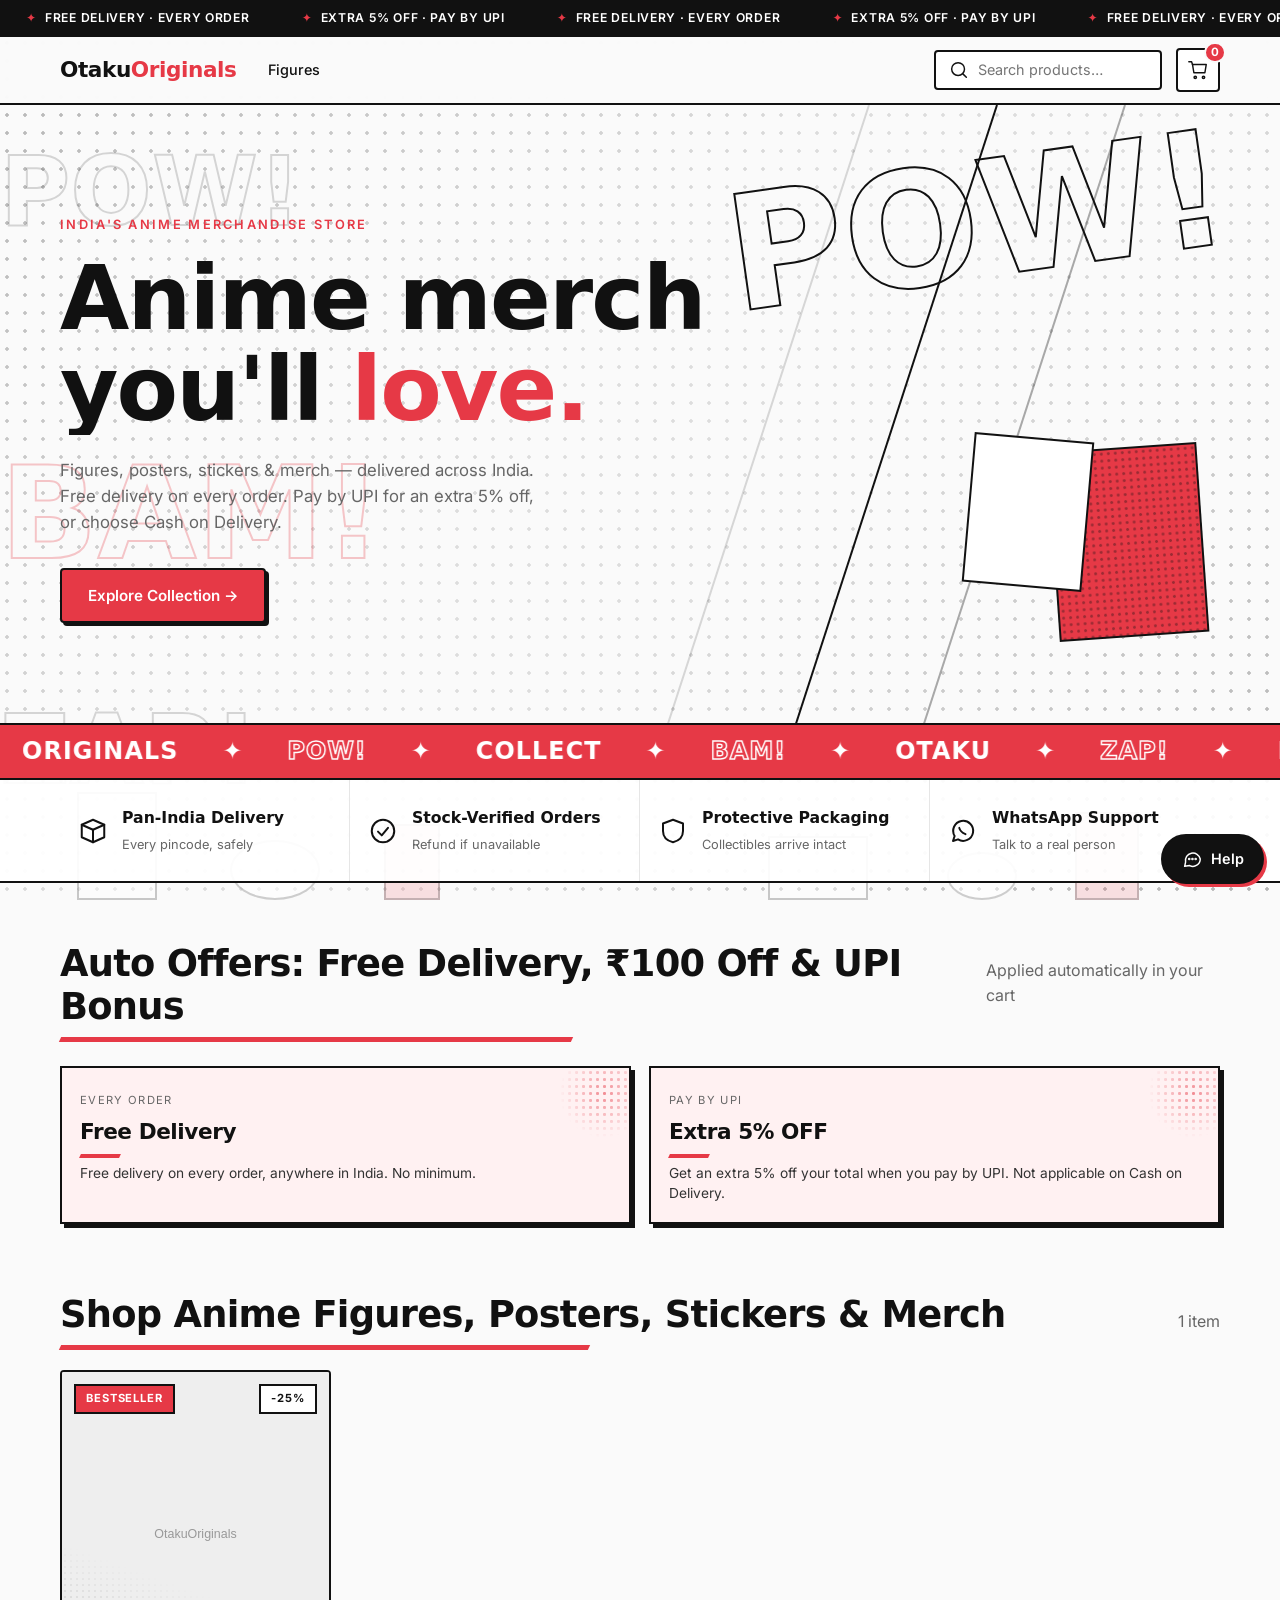
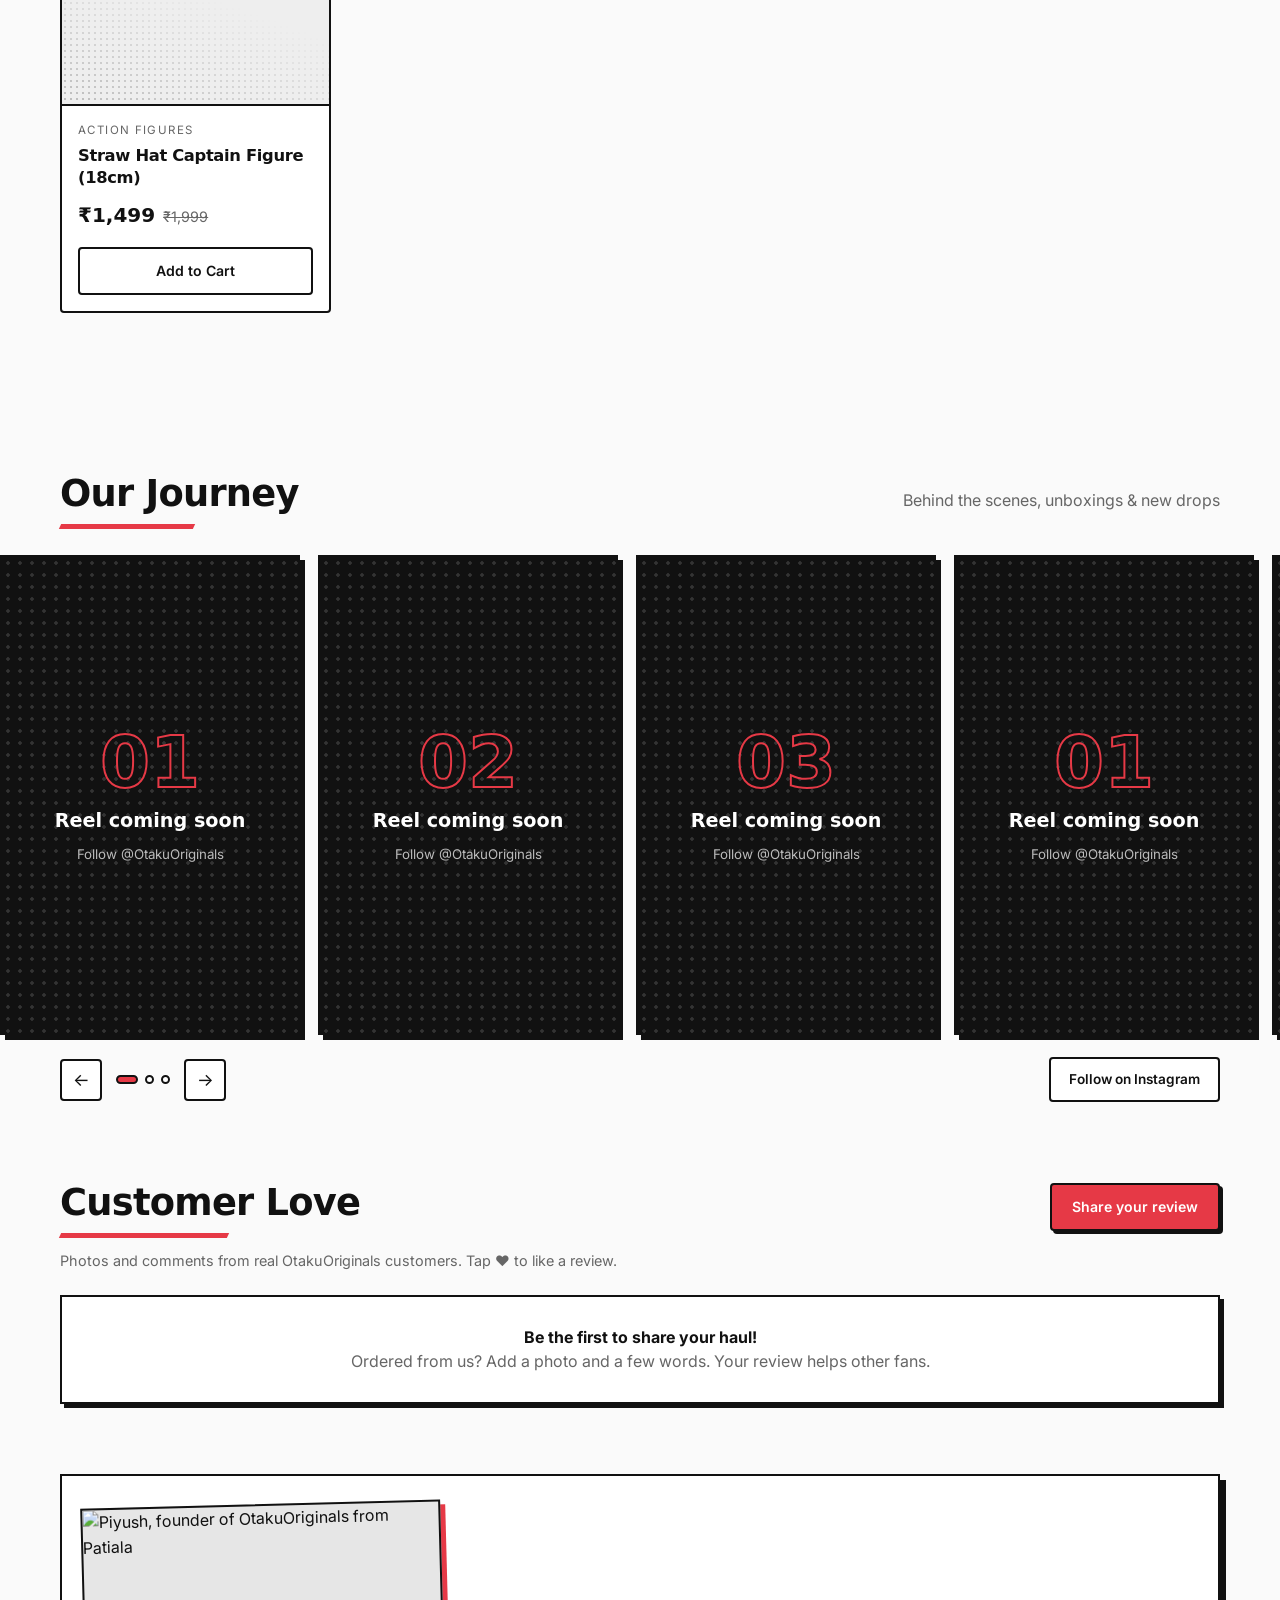
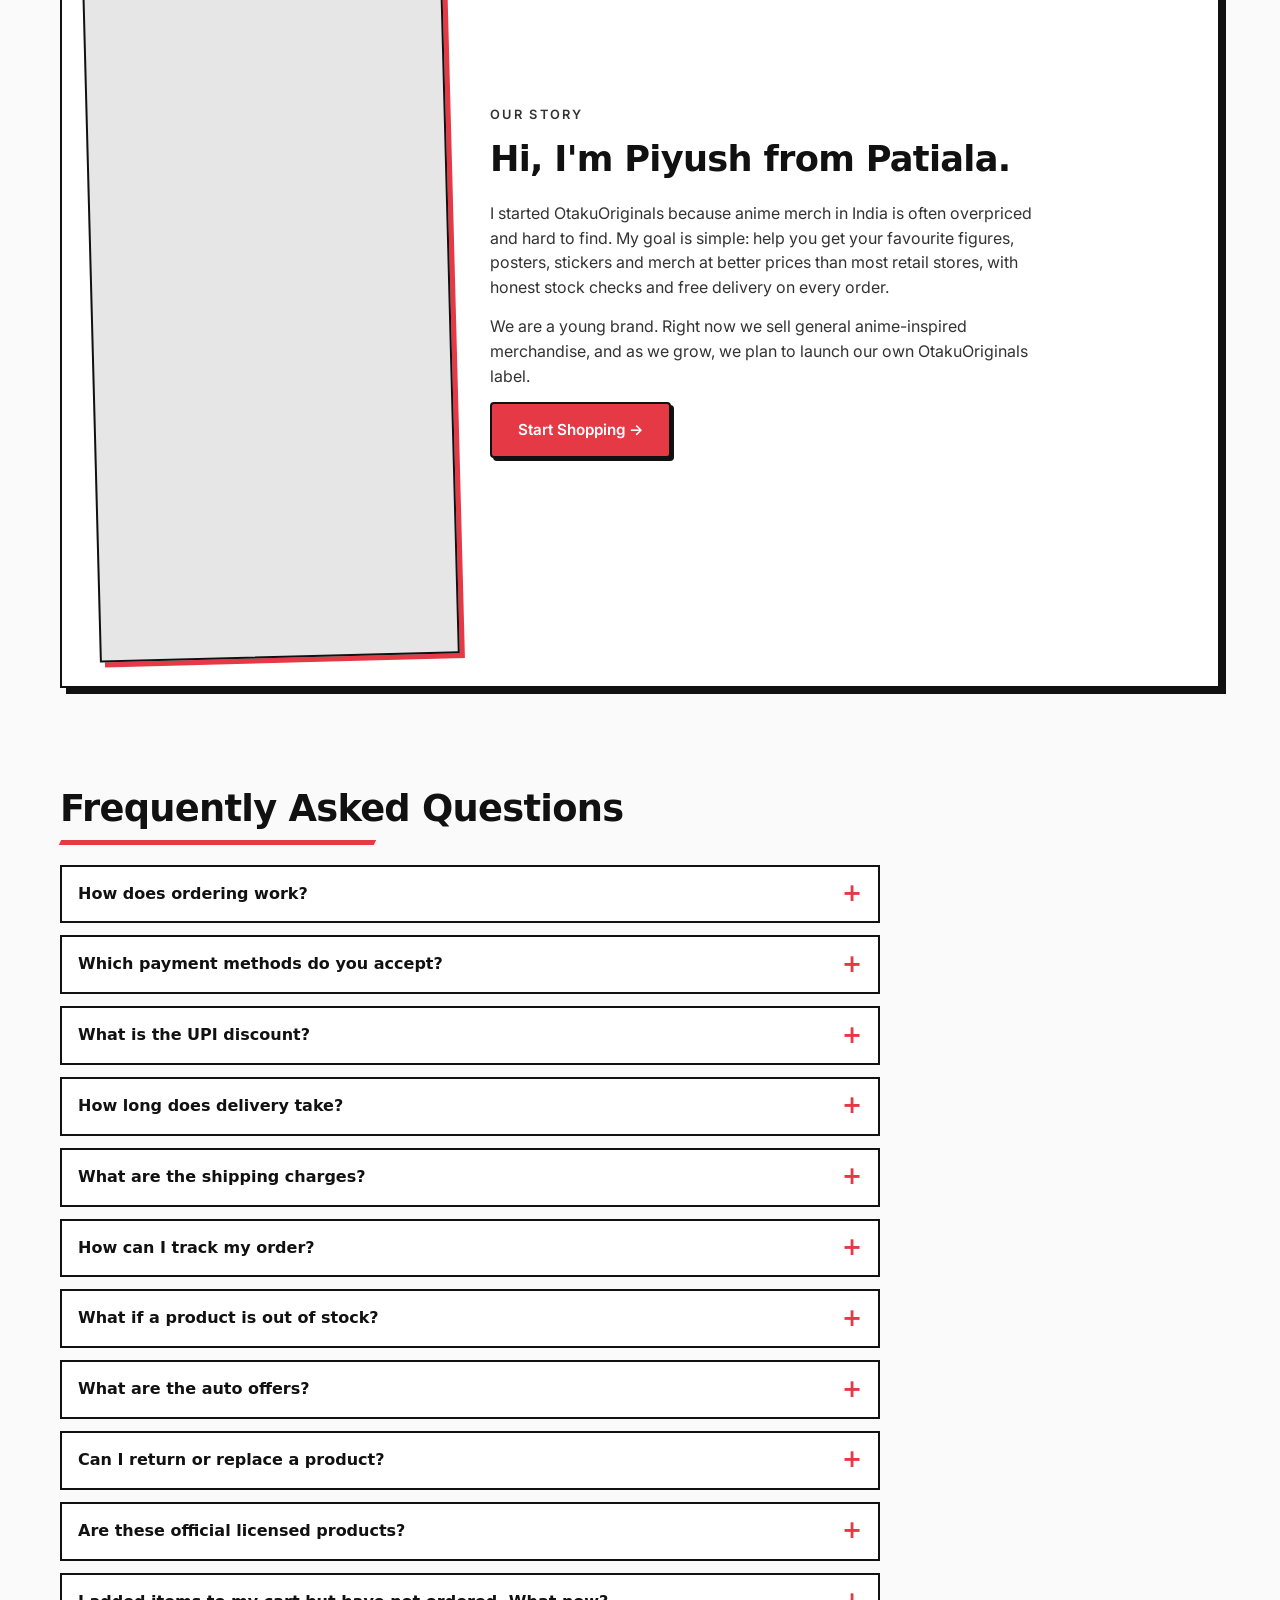
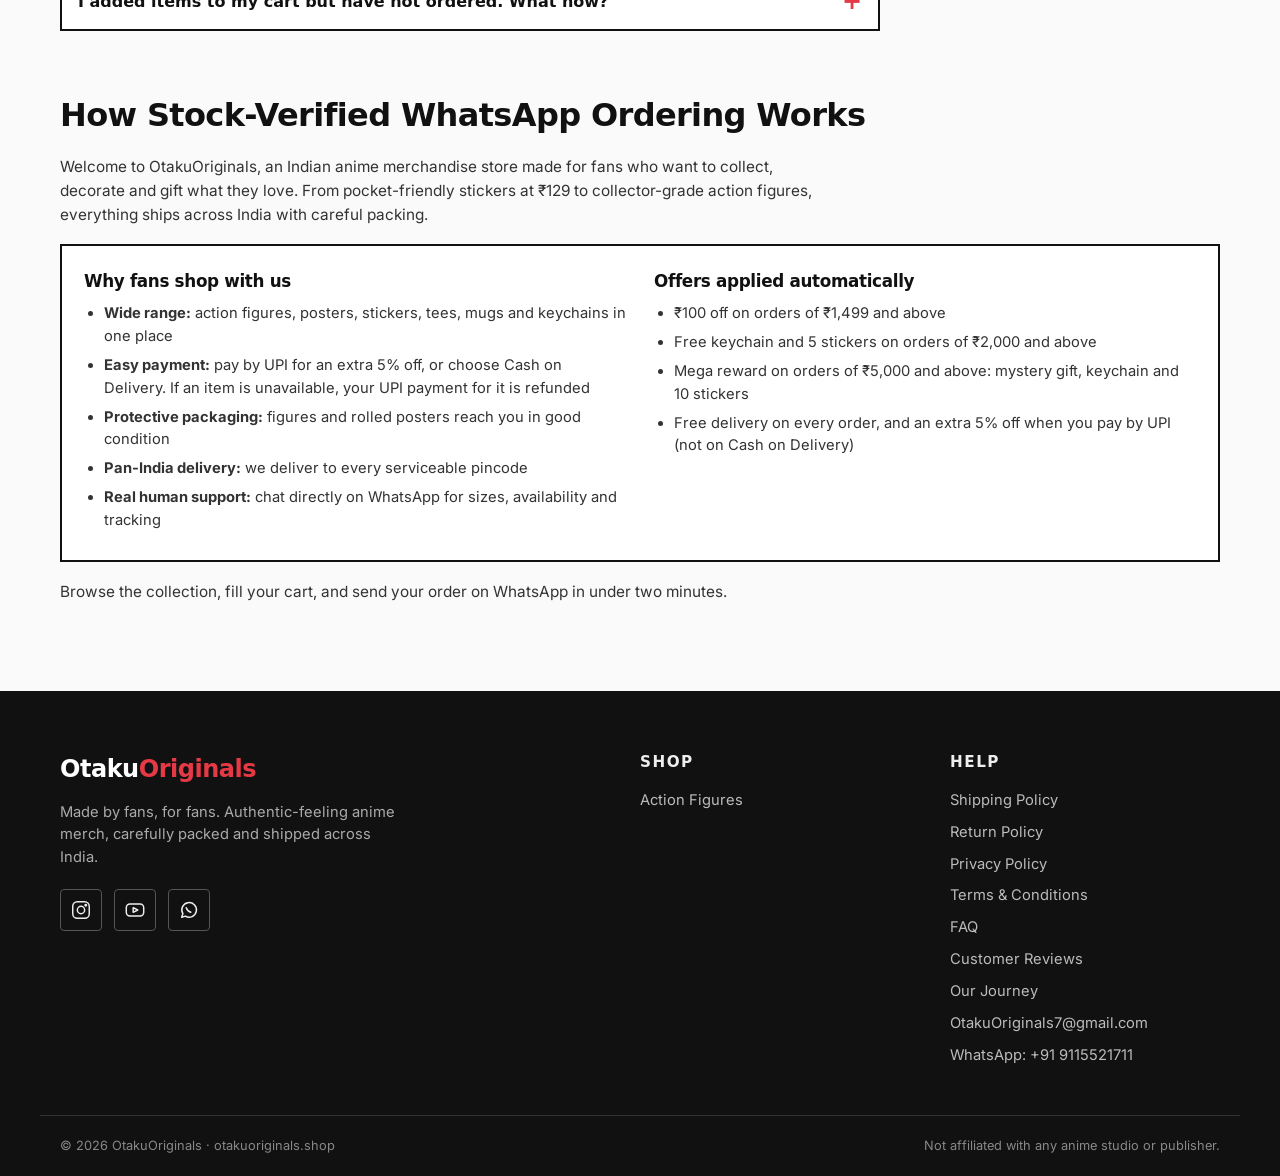
==== commit 45e1fba8: "Add files via upload" ====
--- a/index.html
+++ b/index.html
@@ -4,7 +4,7 @@
   <meta charset="UTF-8">
   <meta name="viewport" content="width=device-width, initial-scale=1, minimum-scale=1">
   <title>OtakuOriginals | Buy Anime Merchandise Online in India</title>
-  <meta name="description" content="Buy anime merchandise in India: figures, posters, stickers and tees. Free delivery on every order and extra 5% off on UPI. Order online now!">
+  <meta name="description" content="Buy anime merchandise in India: figures, posters, stickers and tees. Free delivery on every order and extra 5% off on UPI. Order on WhatsApp now!">
   <meta name="keywords" content="anime merchandise India, buy anime action figures online India, anime posters online India, anime stickers India, OtakuOriginals">
   <link rel="canonical" href="https://otakuoriginals.shop/">
   <meta name="robots" content="index, follow, max-image-preview:large">
@@ -45,7 +45,7 @@
   <link rel="preconnect" href="https://fonts.googleapis.com">
   <link rel="preconnect" href="https://fonts.gstatic.com" crossorigin>
   <link href="https://fonts.googleapis.com/css2?family=Inter:wght@400;500;600&family=Space+Grotesk:wght@500;600;700&display=swap" rel="stylesheet">
-  <link rel="stylesheet" href="style.css?v=9">
+  <link rel="stylesheet" href="style.css?v=8">
 
   <!-- ============ ANALYTICS ============
        Paste your analytics code (Google Analytics / Cloudflare / Meta Pixel) right below this line.
@@ -138,7 +138,7 @@
     <!-- ================= AUTO OFFERS ================= -->
     <section class="offers container">
       <div class="section-head reveal">
-        <h2>Our Offers: Free Delivery &amp; Extra UPI Discount</h2>
+        <h2>Auto Offers: Free Delivery, ₹100 Off &amp; UPI Bonus</h2>
         <p class="muted">Applied automatically in your cart</p>
       </div>
       <div class="offer-grid" id="offerGrid"></div>
@@ -225,7 +225,7 @@
 
   <!-- ================= SEO CONTENT ================= -->
   <section class="about container">
-    <h2>How Ordering Works</h2>
+    <h2>How Stock-Verified WhatsApp Ordering Works</h2>
     <p>Welcome to OtakuOriginals, an Indian anime merchandise store made for fans who want to collect, decorate and gift what they love. From pocket-friendly stickers at ₹129 to collector-grade action figures, everything ships across India with careful packing.</p>
     <div class="about-grid">
       <div>
@@ -239,13 +239,16 @@
         </ul>
       </div>
       <div>
-        <h3>Offers</h3>
+        <h3>Offers applied automatically</h3>
         <ul>
+          <li>₹100 off on orders of ₹1,499 and above</li>
+          <li>Free keychain and 5 stickers on orders of ₹2,000 and above</li>
+          <li>Mega reward on orders of ₹5,000 and above: mystery gift, keychain and 10 stickers</li>
           <li>Free delivery on every order, and an extra 5% off when you pay by UPI (not on Cash on Delivery)</li>
         </ul>
       </div>
     </div>
-    <p>Browse the collection, fill your cart, and pay by UPI or choose Cash on Delivery in under two minutes.</p>
+    <p>Browse the collection, fill your cart, and send your order on WhatsApp in under two minutes.</p>
   </section>
 
   <!-- ================= FOOTER ================= -->
@@ -332,7 +335,7 @@
       <h3>Confirm Your Order</h3>
 
       <div class="notice" role="note">
-        <strong>Important Note:</strong> Choose UPI or Cash on Delivery below. After you order, our team checks your payment and stock, then contacts you with delivery information. If any item is unavailable, we refund any UPI payment for it in full.
+        <strong>Important Note:</strong> Choose UPI or Cash on Delivery below. We verify stock after your order, and if any item is unavailable we tell you on WhatsApp and refund any UPI payment for it in full.
       </div>
 
       <p class="co-meta"><strong>Payment:</strong> <span data-cfg="paymentText"></span></p>
@@ -469,10 +472,10 @@
 
   <div class="toast" id="toast" role="status" aria-live="polite"></div>
 
-  <script src="products.js?v=9"></script>
-  <script src="settings.js?v=9"></script>
-  <script src="qr.js?v=9"></script>
-  <script src="app.js?v=9"></script>
-  <script src="extras.js?v=9"></script>
+  <script src="products.js?v=8"></script>
+  <script src="settings.js?v=8"></script>
+  <script src="qr.js?v=8"></script>
+  <script src="app.js?v=8"></script>
+  <script src="extras.js?v=8"></script>
 </body>
 </html>
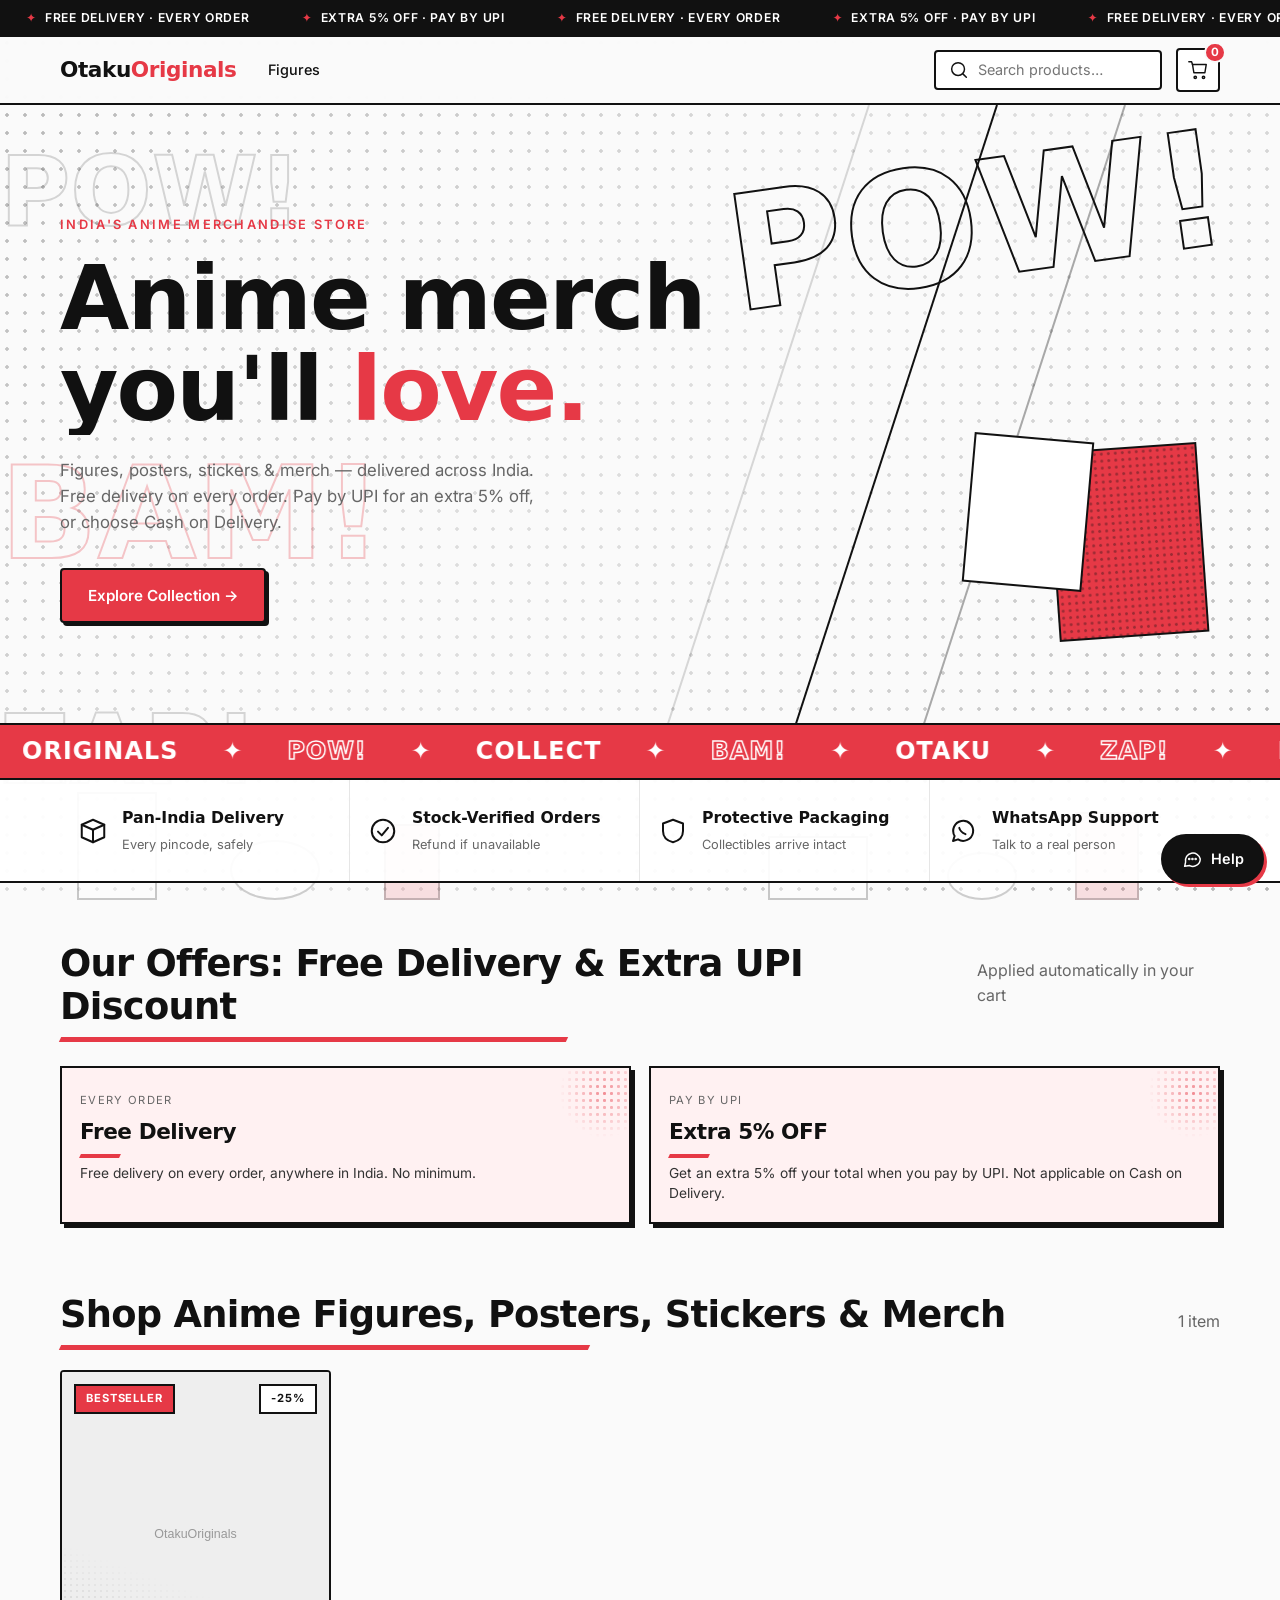
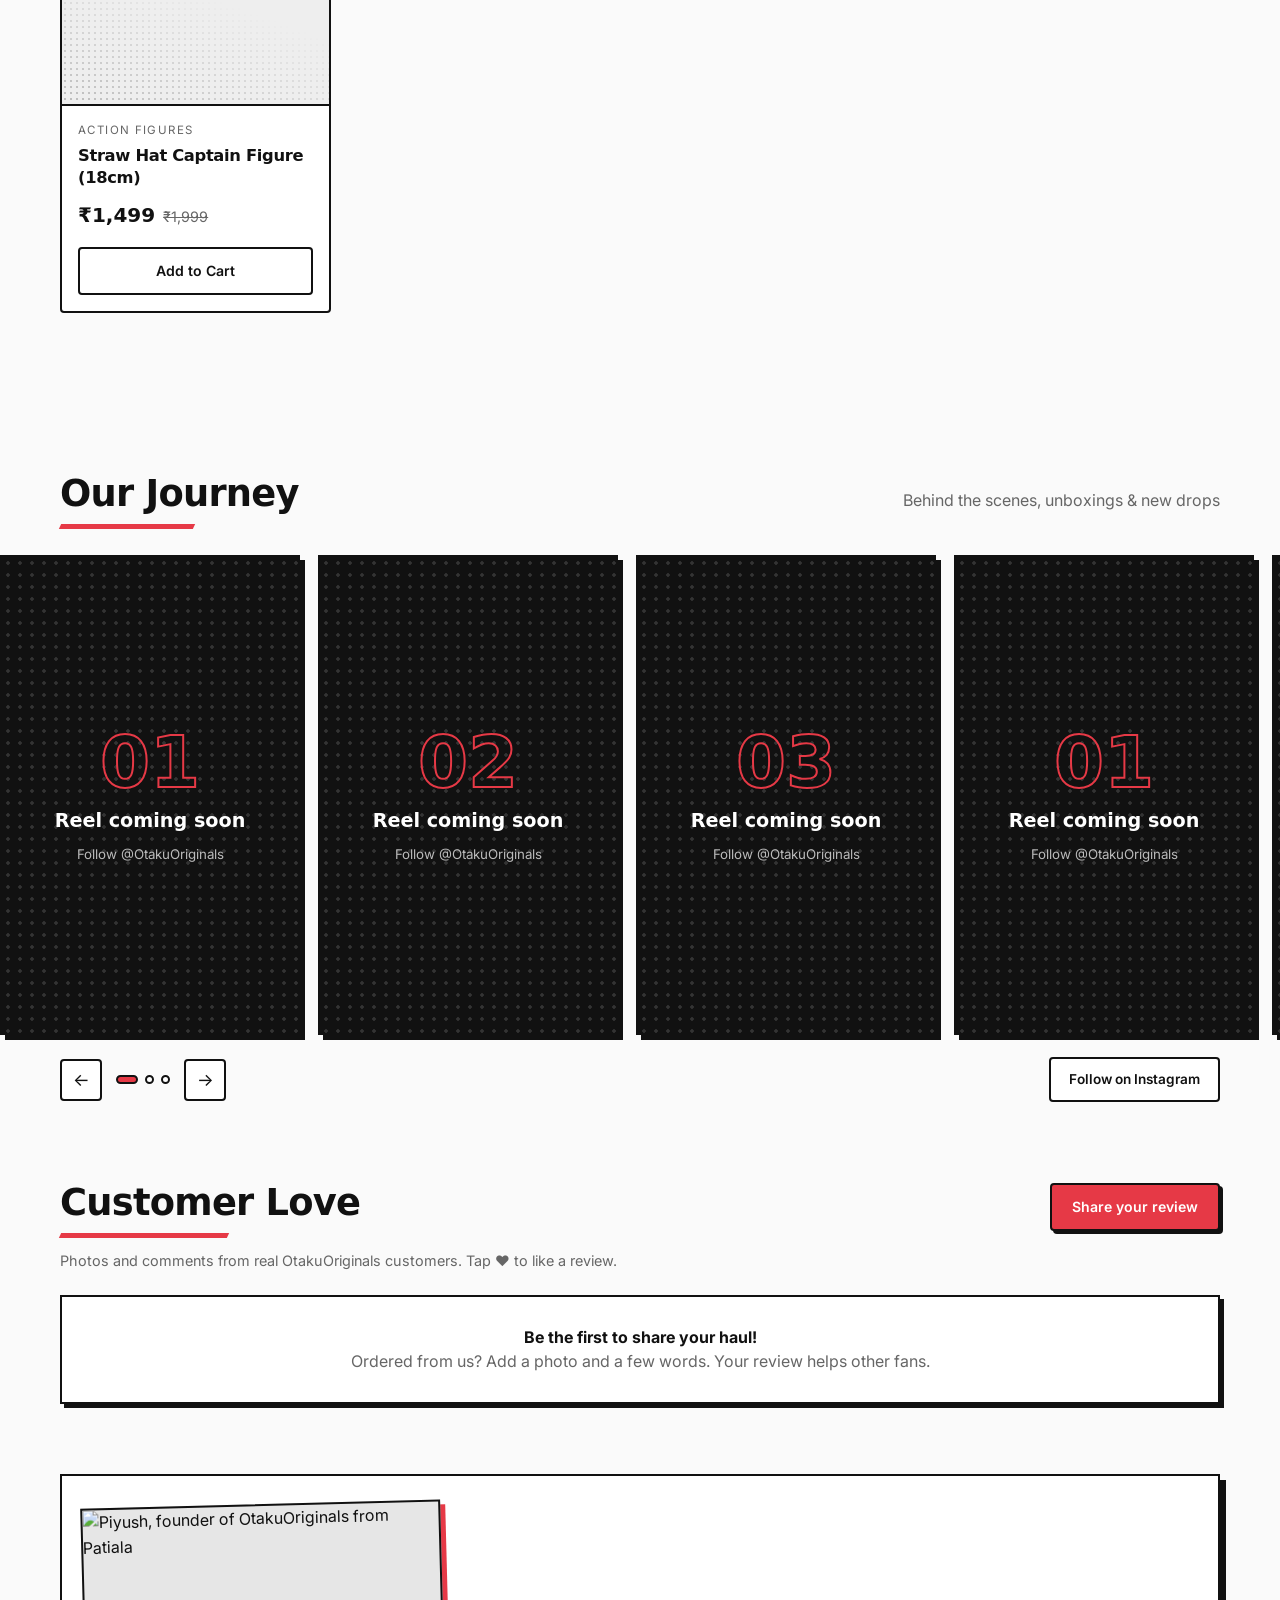
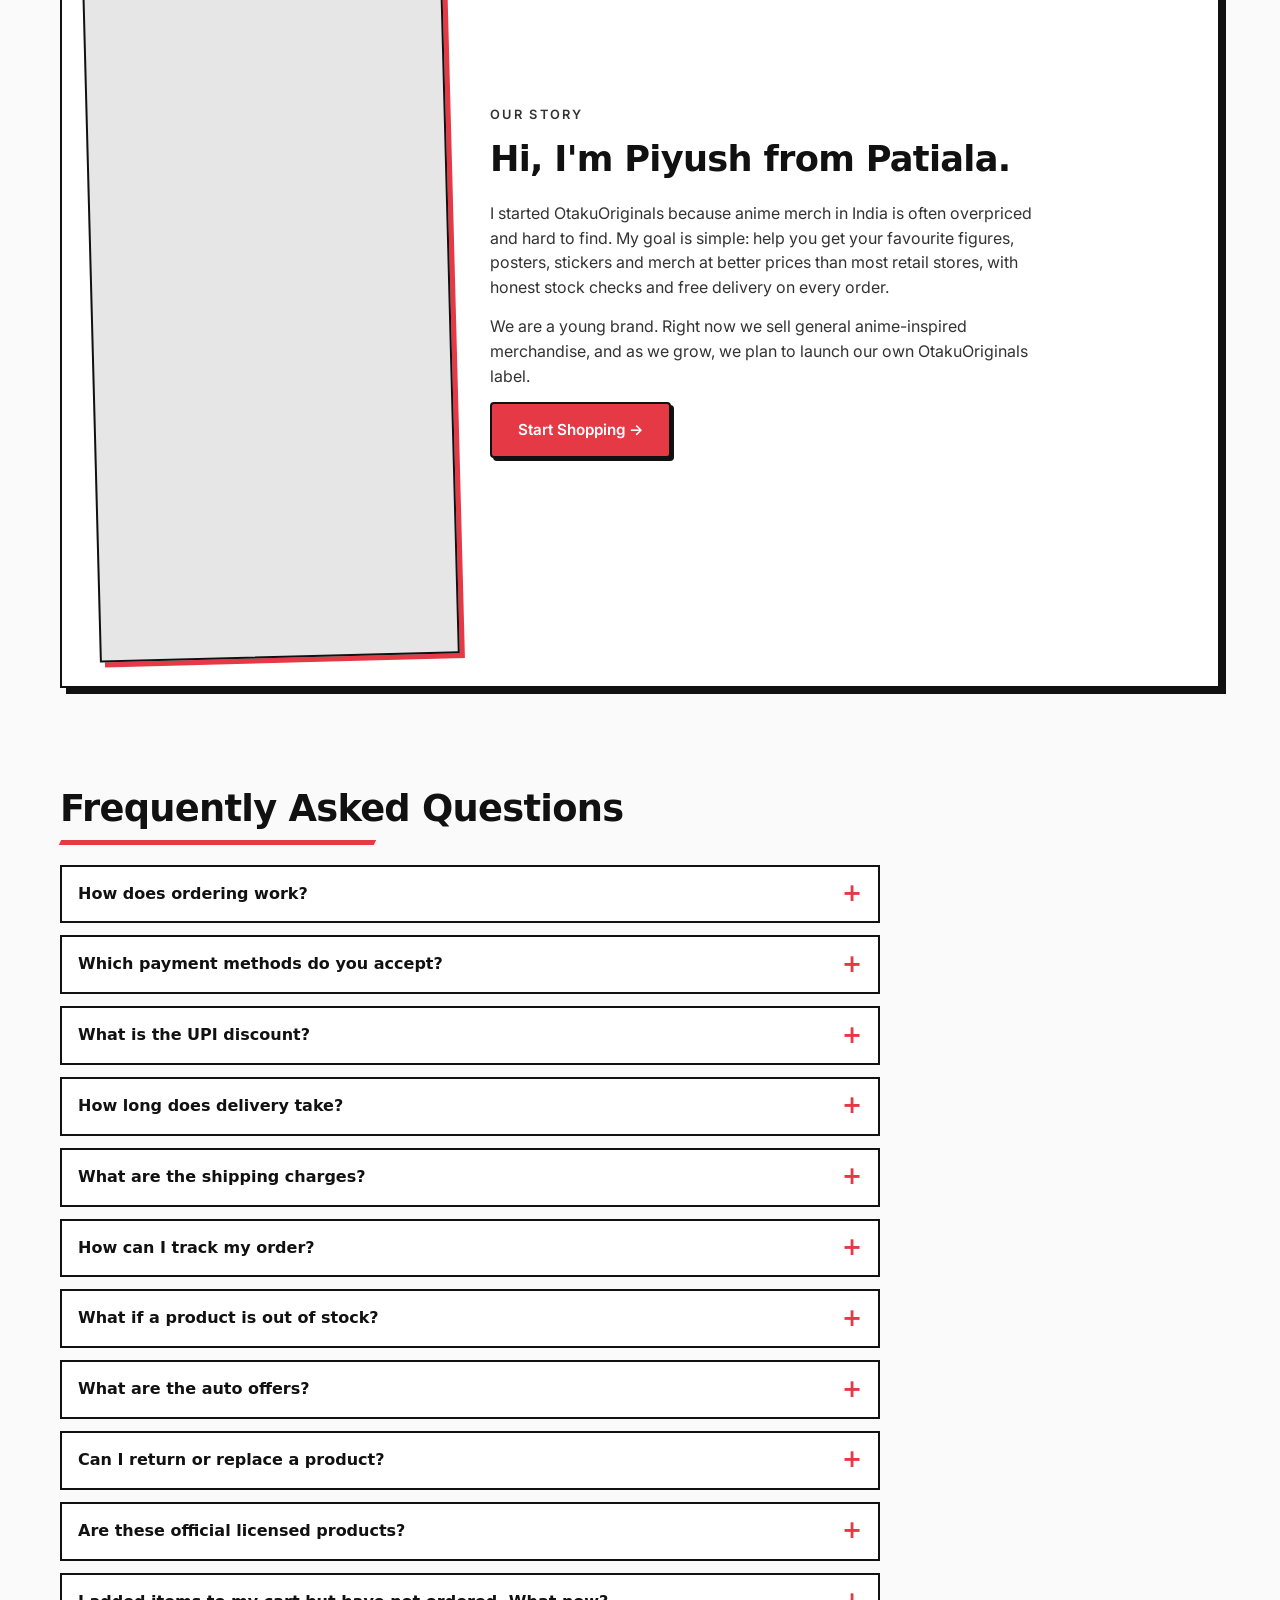
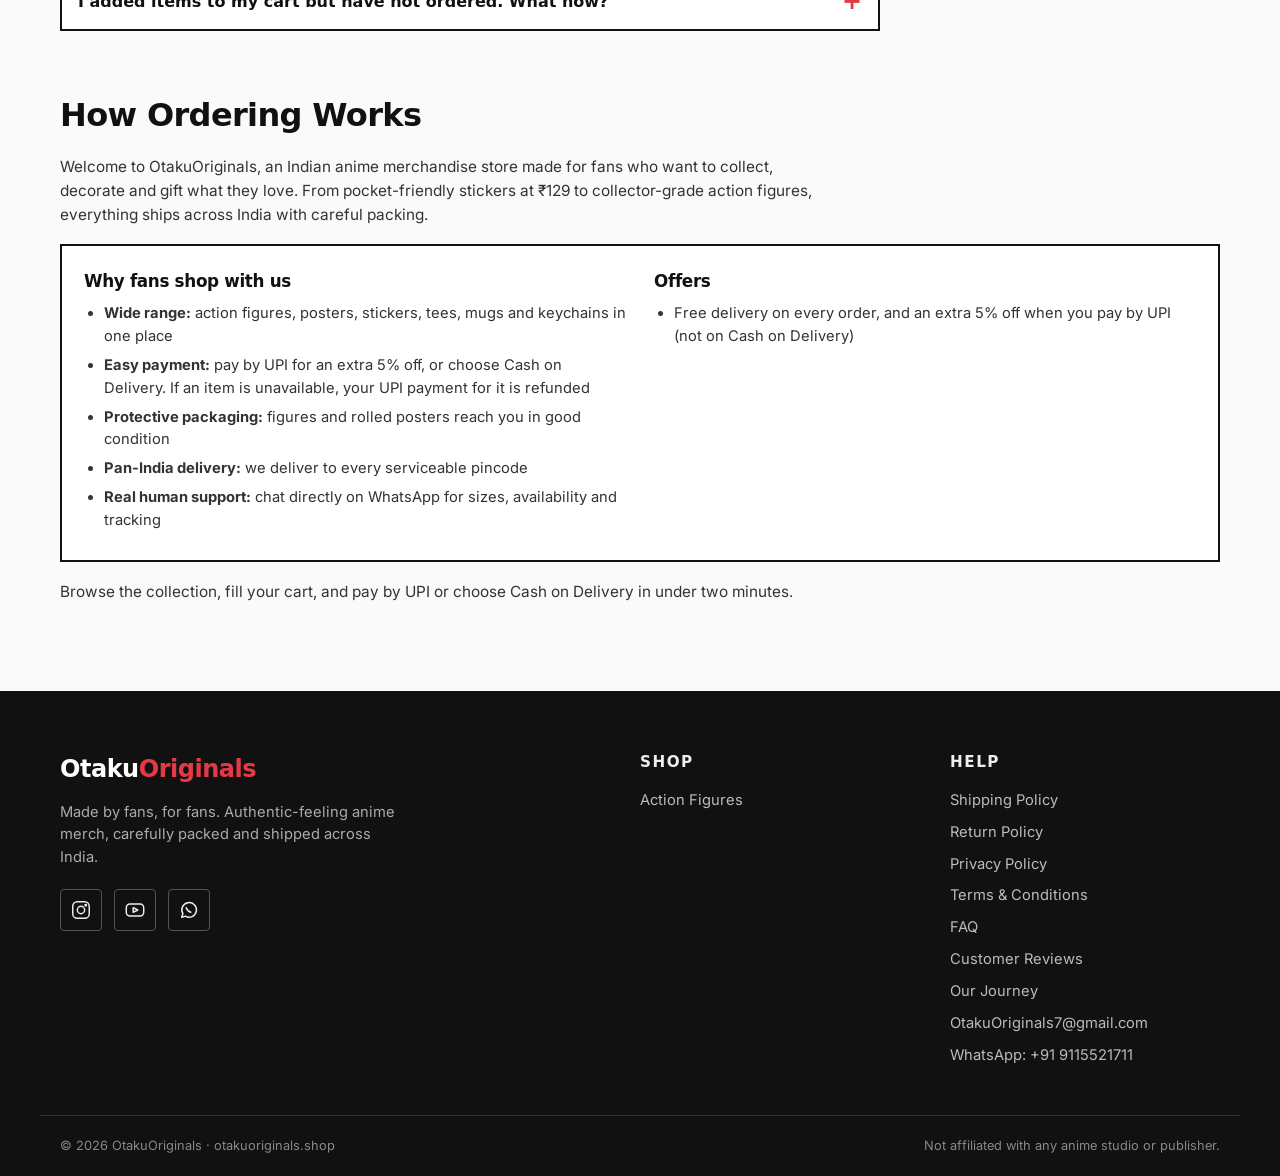
==== commit 11b346ff: "Add files via upload" ====
--- a/index.html
+++ b/index.html
@@ -4,7 +4,7 @@
   <meta charset="UTF-8">
   <meta name="viewport" content="width=device-width, initial-scale=1, minimum-scale=1">
   <title>OtakuOriginals | Buy Anime Merchandise Online in India</title>
-  <meta name="description" content="Buy anime merchandise in India: figures, posters, stickers and tees. Free delivery on every order and extra 5% off on UPI. Order on WhatsApp now!">
+  <meta name="description" content="Buy anime merchandise in India: figures, posters, stickers and tees. Free delivery on every order and extra 5% off on UPI. Order online now!">
   <meta name="keywords" content="anime merchandise India, buy anime action figures online India, anime posters online India, anime stickers India, OtakuOriginals">
   <link rel="canonical" href="https://otakuoriginals.shop/">
   <meta name="robots" content="index, follow, max-image-preview:large">
@@ -45,7 +45,7 @@
   <link rel="preconnect" href="https://fonts.googleapis.com">
   <link rel="preconnect" href="https://fonts.gstatic.com" crossorigin>
   <link href="https://fonts.googleapis.com/css2?family=Inter:wght@400;500;600&family=Space+Grotesk:wght@500;600;700&display=swap" rel="stylesheet">
-  <link rel="stylesheet" href="style.css?v=8">
+  <link rel="stylesheet" href="style.css?v=9">
 
   <!-- ============ ANALYTICS ============
        Paste your analytics code (Google Analytics / Cloudflare / Meta Pixel) right below this line.
@@ -138,7 +138,7 @@
     <!-- ================= AUTO OFFERS ================= -->
     <section class="offers container">
       <div class="section-head reveal">
-        <h2>Auto Offers: Free Delivery, ₹100 Off &amp; UPI Bonus</h2>
+        <h2>Our Offers: Free Delivery &amp; Extra UPI Discount</h2>
         <p class="muted">Applied automatically in your cart</p>
       </div>
       <div class="offer-grid" id="offerGrid"></div>
@@ -225,7 +225,7 @@
 
   <!-- ================= SEO CONTENT ================= -->
   <section class="about container">
-    <h2>How Stock-Verified WhatsApp Ordering Works</h2>
+    <h2>How Ordering Works</h2>
     <p>Welcome to OtakuOriginals, an Indian anime merchandise store made for fans who want to collect, decorate and gift what they love. From pocket-friendly stickers at ₹129 to collector-grade action figures, everything ships across India with careful packing.</p>
     <div class="about-grid">
       <div>
@@ -239,16 +239,13 @@
         </ul>
       </div>
       <div>
-        <h3>Offers applied automatically</h3>
+        <h3>Offers</h3>
         <ul>
-          <li>₹100 off on orders of ₹1,499 and above</li>
-          <li>Free keychain and 5 stickers on orders of ₹2,000 and above</li>
-          <li>Mega reward on orders of ₹5,000 and above: mystery gift, keychain and 10 stickers</li>
           <li>Free delivery on every order, and an extra 5% off when you pay by UPI (not on Cash on Delivery)</li>
         </ul>
       </div>
     </div>
-    <p>Browse the collection, fill your cart, and send your order on WhatsApp in under two minutes.</p>
+    <p>Browse the collection, fill your cart, and pay by UPI or choose Cash on Delivery in under two minutes.</p>
   </section>
 
   <!-- ================= FOOTER ================= -->
@@ -335,7 +332,7 @@
       <h3>Confirm Your Order</h3>
 
       <div class="notice" role="note">
-        <strong>Important Note:</strong> Choose UPI or Cash on Delivery below. We verify stock after your order, and if any item is unavailable we tell you on WhatsApp and refund any UPI payment for it in full.
+        <strong>Important Note:</strong> Choose UPI or Cash on Delivery below. After you order, our team checks your payment and stock, then contacts you with delivery information. If any item is unavailable, we refund any UPI payment for it in full.
       </div>
 
       <p class="co-meta"><strong>Payment:</strong> <span data-cfg="paymentText"></span></p>
@@ -472,10 +469,10 @@
 
   <div class="toast" id="toast" role="status" aria-live="polite"></div>
 
-  <script src="products.js?v=8"></script>
-  <script src="settings.js?v=8"></script>
-  <script src="qr.js?v=8"></script>
-  <script src="app.js?v=8"></script>
-  <script src="extras.js?v=8"></script>
+  <script src="products.js?v=9"></script>
+  <script src="settings.js?v=9"></script>
+  <script src="qr.js?v=9"></script>
+  <script src="app.js?v=9"></script>
+  <script src="extras.js?v=9"></script>
 </body>
 </html>
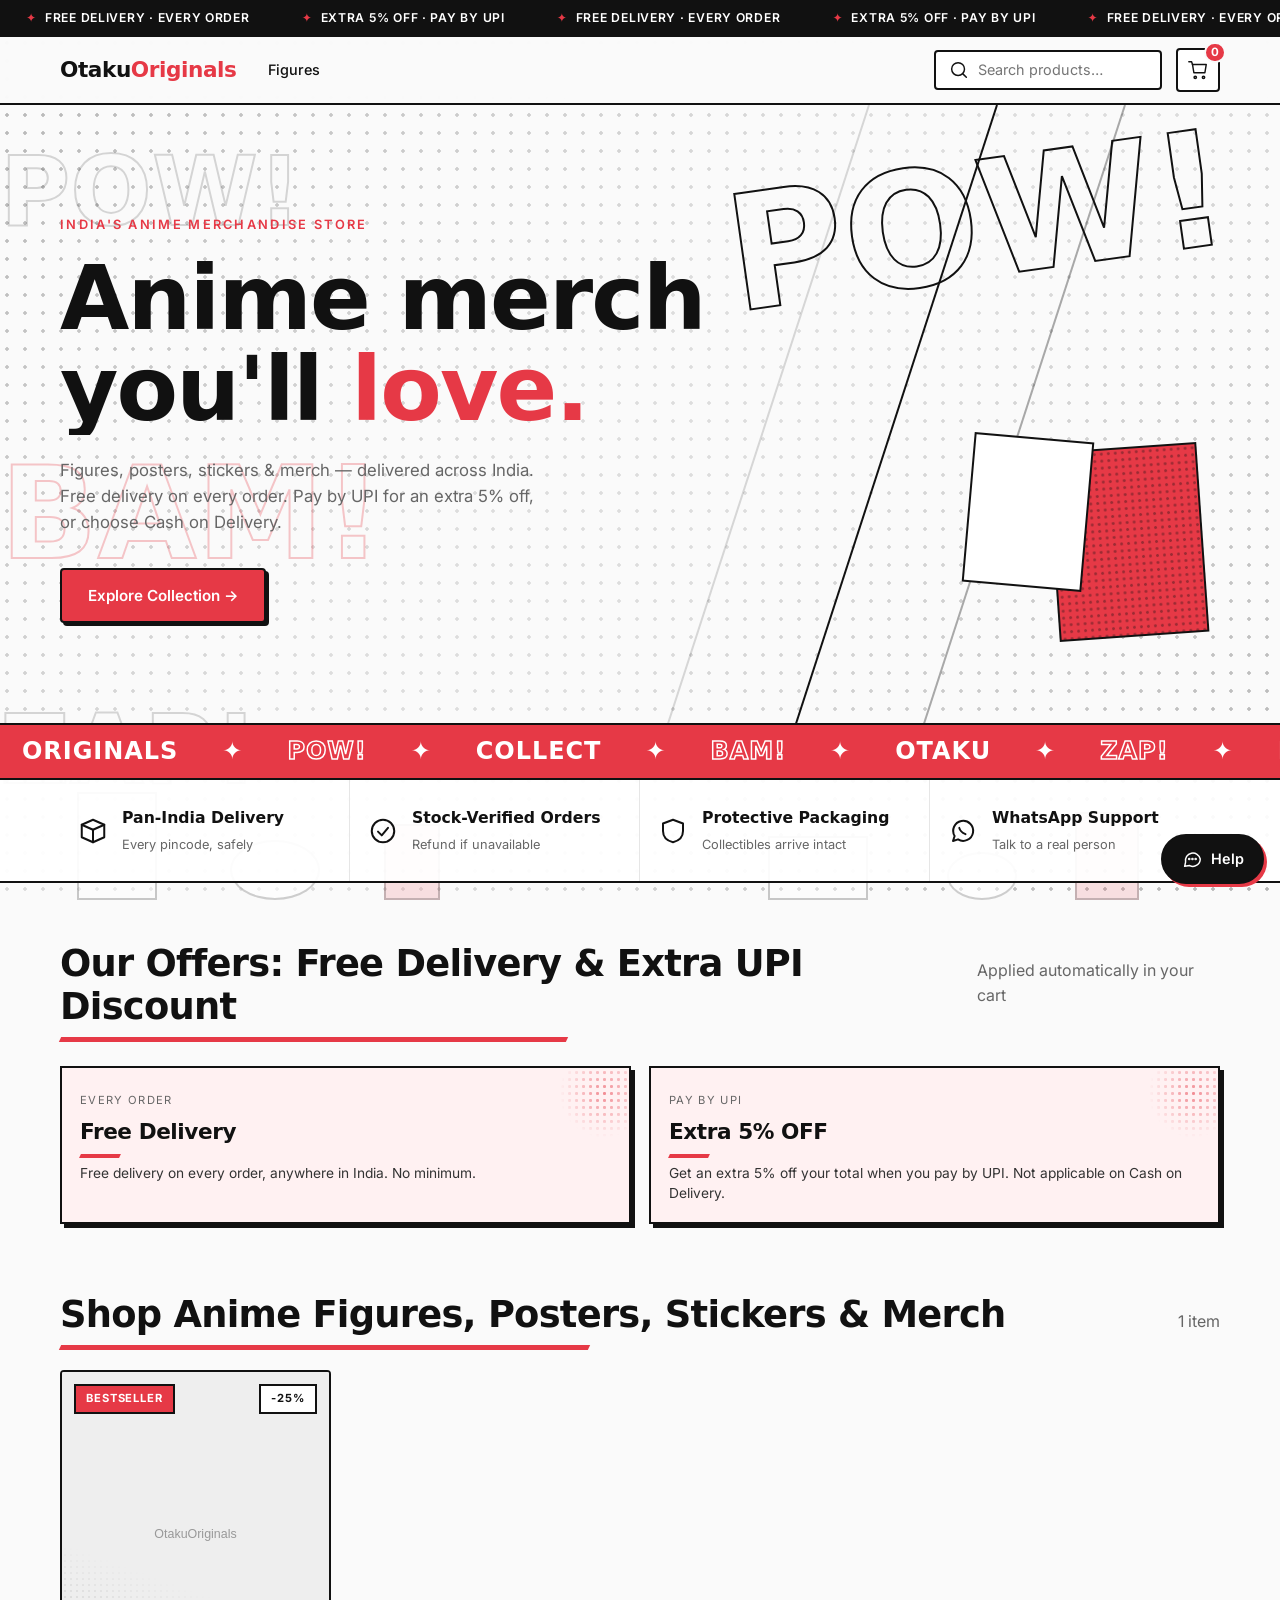
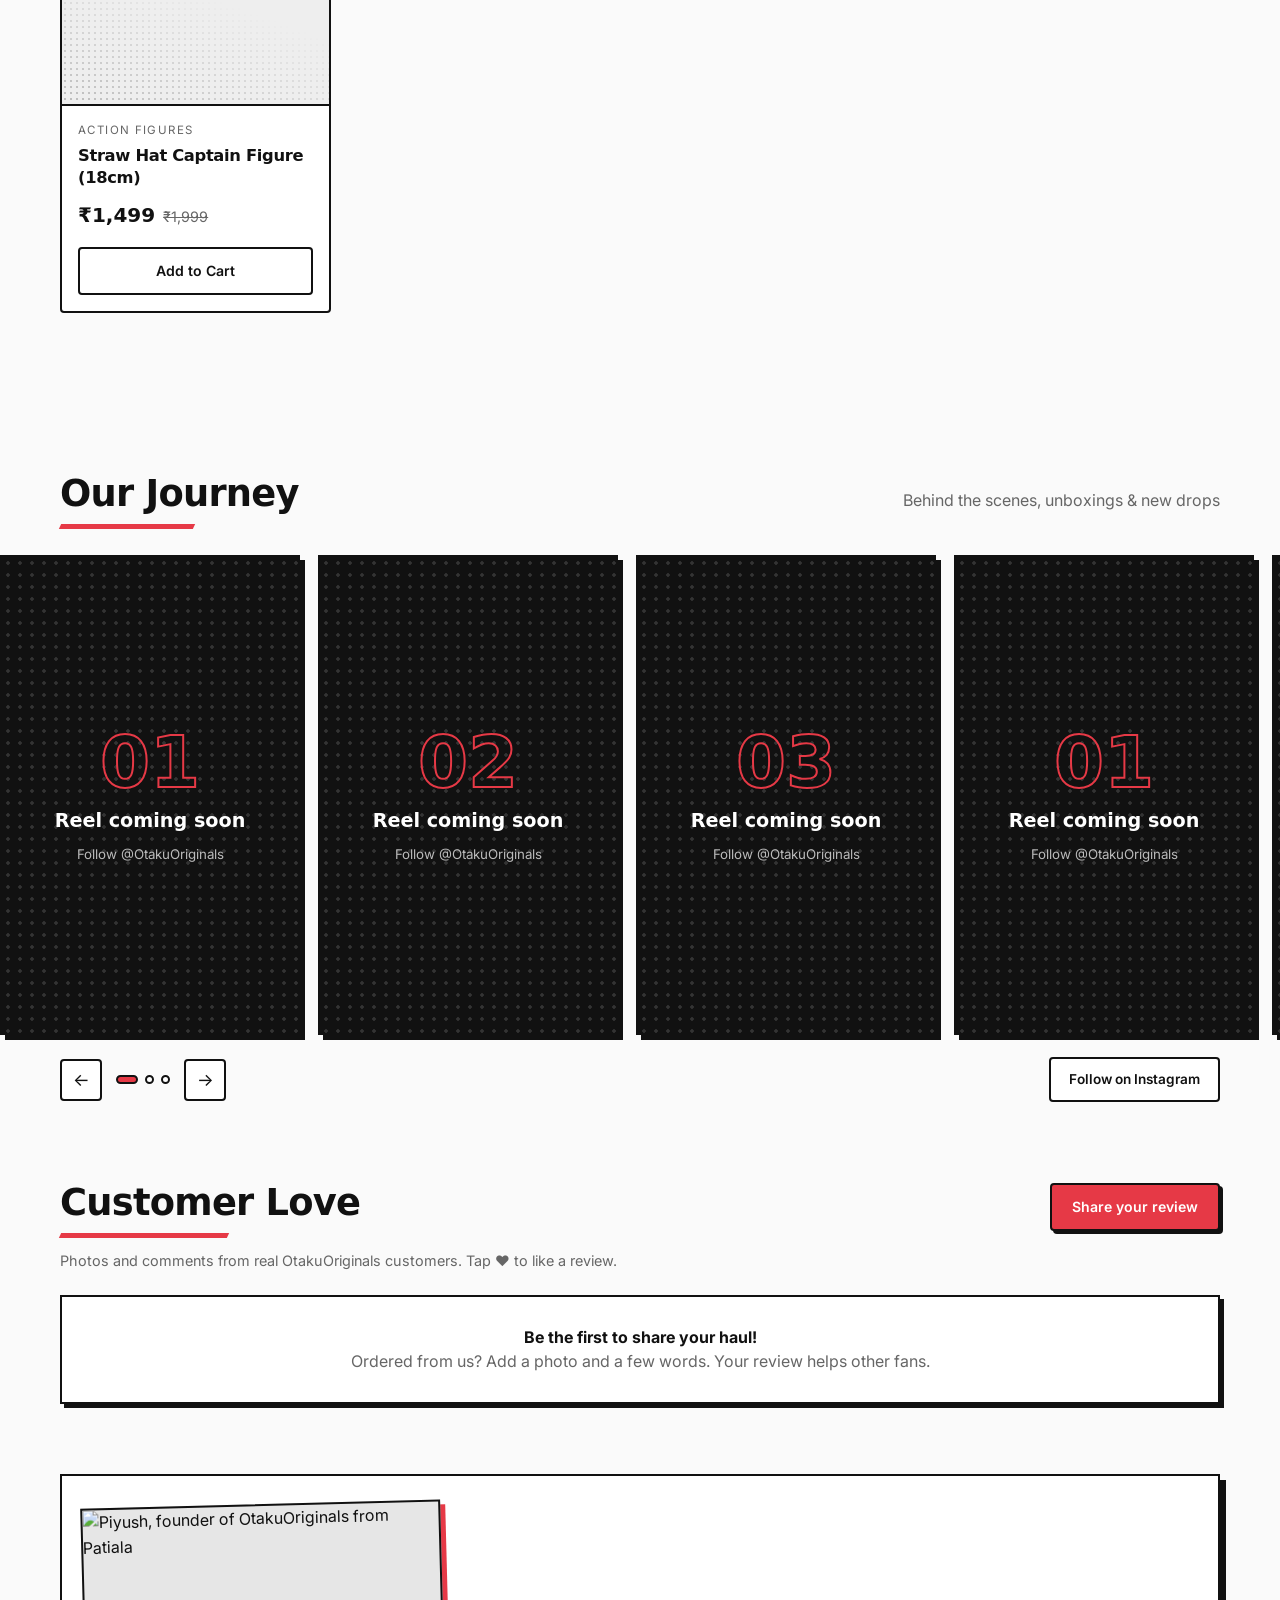
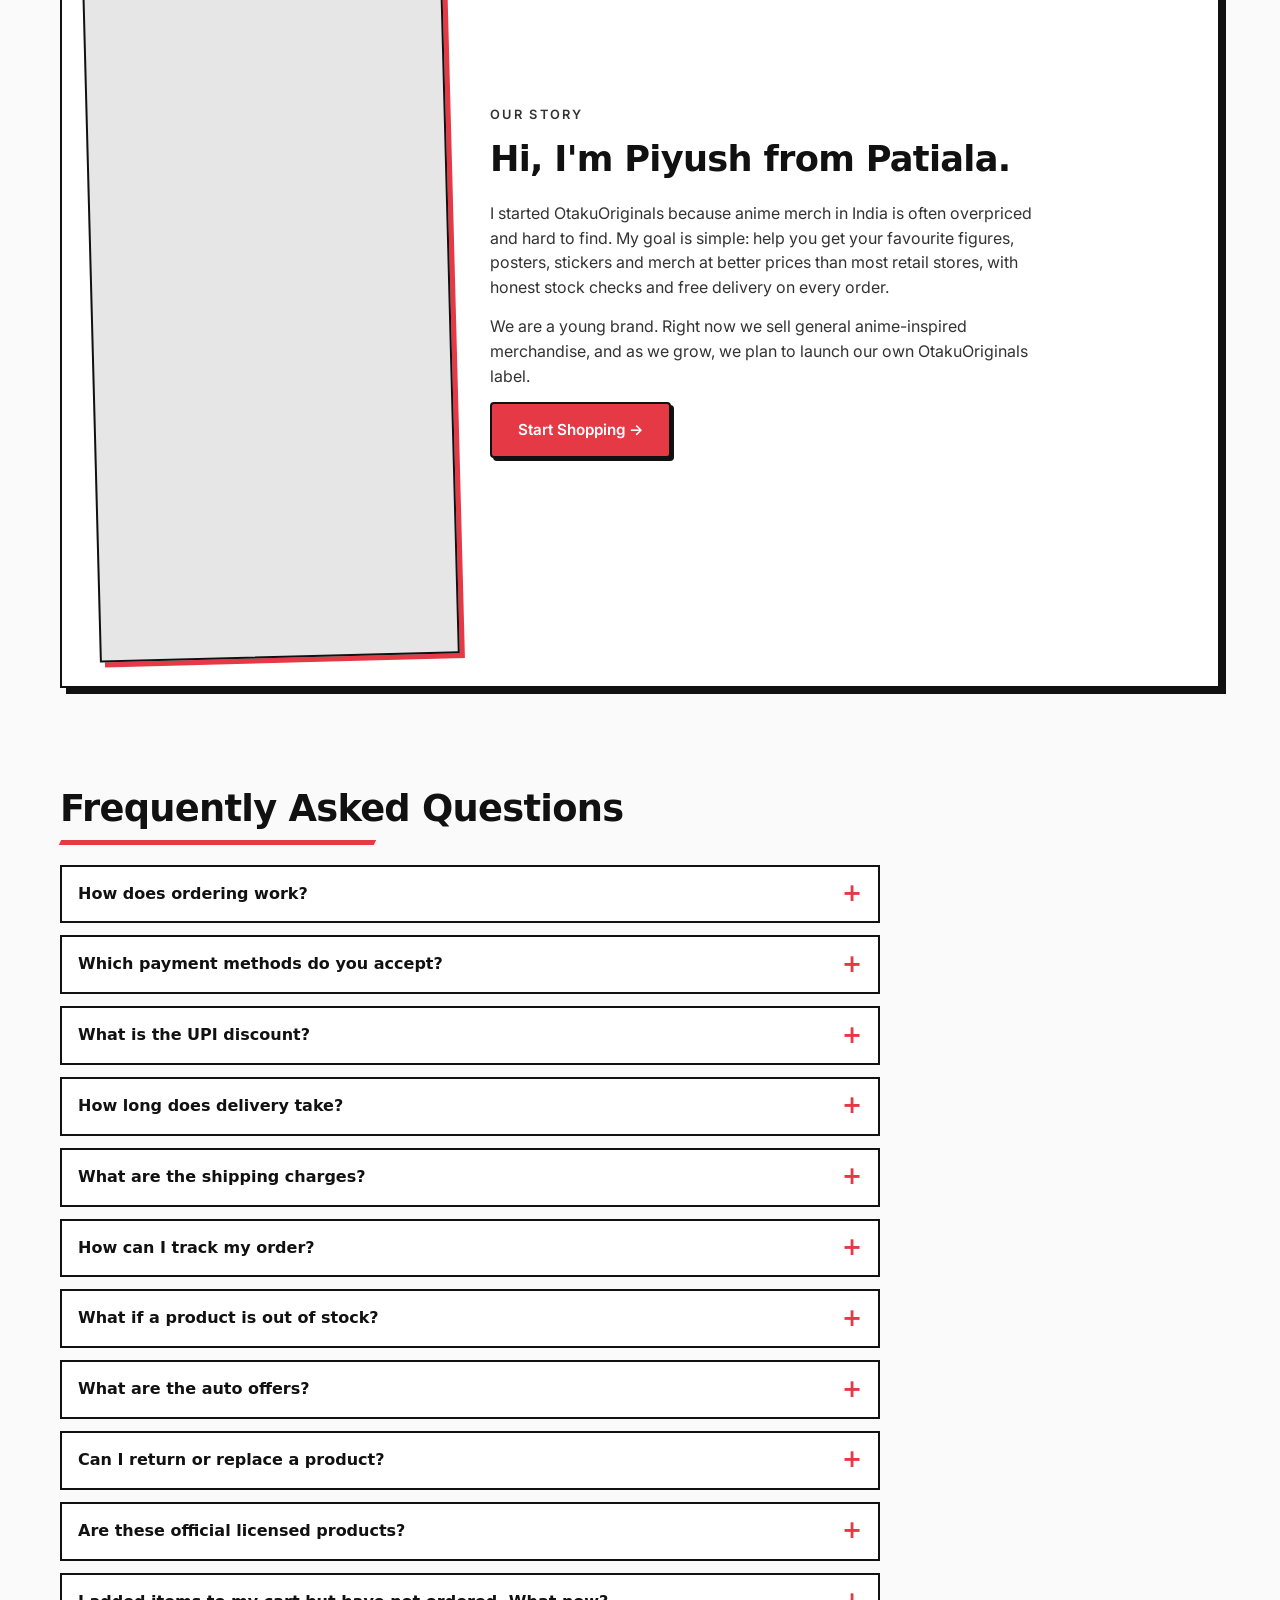
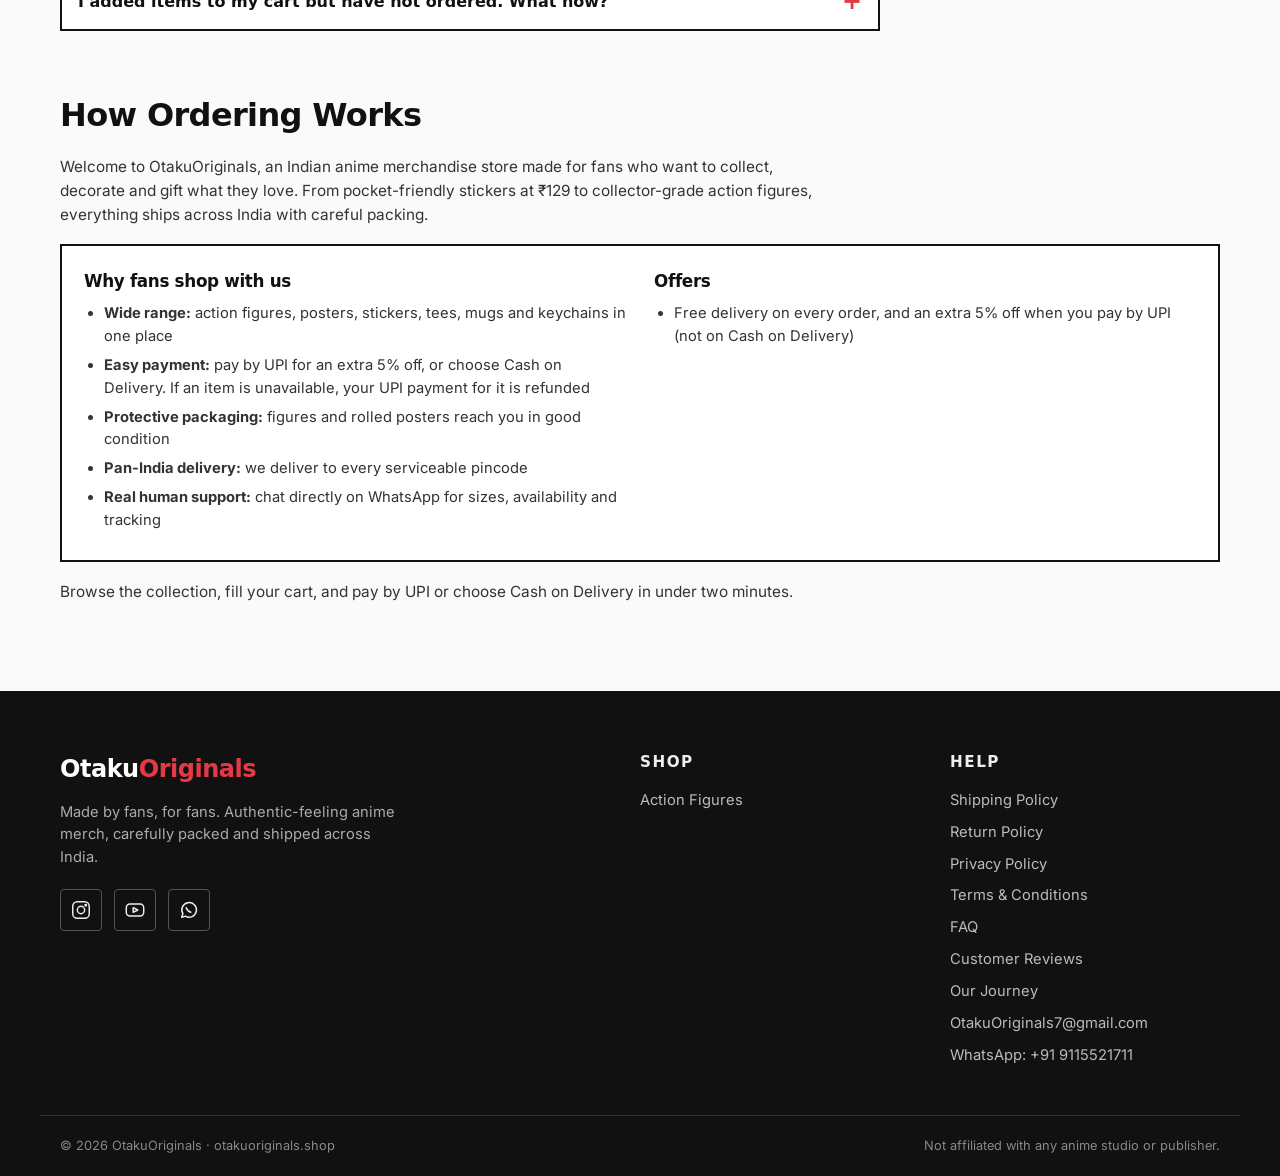
==== commit 58312866: "Add files via upload" ====
--- a/index.html
+++ b/index.html
@@ -45,7 +45,7 @@
   <link rel="preconnect" href="https://fonts.googleapis.com">
   <link rel="preconnect" href="https://fonts.gstatic.com" crossorigin>
   <link href="https://fonts.googleapis.com/css2?family=Inter:wght@400;500;600&family=Space+Grotesk:wght@500;600;700&display=swap" rel="stylesheet">
-  <link rel="stylesheet" href="style.css?v=9">
+  <link rel="stylesheet" href="style.css?v=10">
 
   <!-- ============ ANALYTICS ============
        Paste your analytics code (Google Analytics / Cloudflare / Meta Pixel) right below this line.
@@ -305,8 +305,16 @@
       <div class="recs" id="cartRecs"></div>
     </div>
     <div class="drawer-foot" id="cartFoot">
+      <div class="code-box" id="codeBox" hidden>
+        <div class="code-applied" id="codeApplied" hidden></div>
+        <form class="code-form" id="codeForm" autocomplete="off">
+          <input type="text" id="codeInput" placeholder="Discount code" maxlength="20" autocapitalize="characters" spellcheck="false" aria-label="Discount code">
+          <button class="btn btn-ghost" type="submit" id="codeBtn">Apply</button>
+        </form>
+        <p class="code-msg" id="codeMsg" role="status"></p>
+      </div>
       <div class="row"><span>Subtotal</span><strong id="cartSubtotal">₹0</strong></div>
-      <div class="row disc" id="discRow" hidden><span>Offer discount</span><strong id="cartDiscount"></strong></div>
+      <div class="row disc" id="discRow" hidden><span>Discounts</span><strong id="cartDiscount"></strong></div>
       <div class="row"><span>Delivery</span><strong id="shipVal">—</strong></div>
       <div class="gift-line" id="giftRow" hidden></div>
       <div class="row total"><span>Total</span><strong id="cartTotal">₹0</strong></div>
@@ -469,10 +477,10 @@
 
   <div class="toast" id="toast" role="status" aria-live="polite"></div>
 
-  <script src="products.js?v=9"></script>
-  <script src="settings.js?v=9"></script>
-  <script src="qr.js?v=9"></script>
-  <script src="app.js?v=9"></script>
-  <script src="extras.js?v=9"></script>
+  <script src="products.js?v=10"></script>
+  <script src="settings.js?v=10"></script>
+  <script src="qr.js?v=10"></script>
+  <script src="app.js?v=10"></script>
+  <script src="extras.js?v=10"></script>
 </body>
 </html>
--- a/style.css
+++ b/style.css
@@ -587,3 +587,13 @@
 .thanks p { margin: 8px 0; }
 .thanks .btn { margin-top: 10px; }
 #payContent .btn + .btn, #payContent .pay-qr + .pay-id { margin-top: 10px; }
+
+/* v3.3 discount code box */
+.code-box { margin-bottom: 10px; }
+.code-form { display: flex; gap: 8px; }
+.code-form input { flex: 1; min-width: 0; padding: 10px 12px; border: 2px solid var(--ink); background: #fff; font: inherit; text-transform: uppercase; letter-spacing: .06em; }
+.code-form .btn { padding: 10px 16px; }
+.code-applied { display: flex; justify-content: space-between; align-items: center; gap: 10px; padding: 10px 12px; background: #e9f8ef; border: 2px dashed #1a9e55; font-size: .88rem; }
+.code-applied button { border: 0; background: none; color: var(--accent); font-weight: 700; cursor: pointer; text-decoration: underline; font: inherit; }
+.code-msg { font-size: .8rem; min-height: 1em; margin-top: 4px; color: var(--accent); }
+.code-msg.ok { color: #1a9e55; }
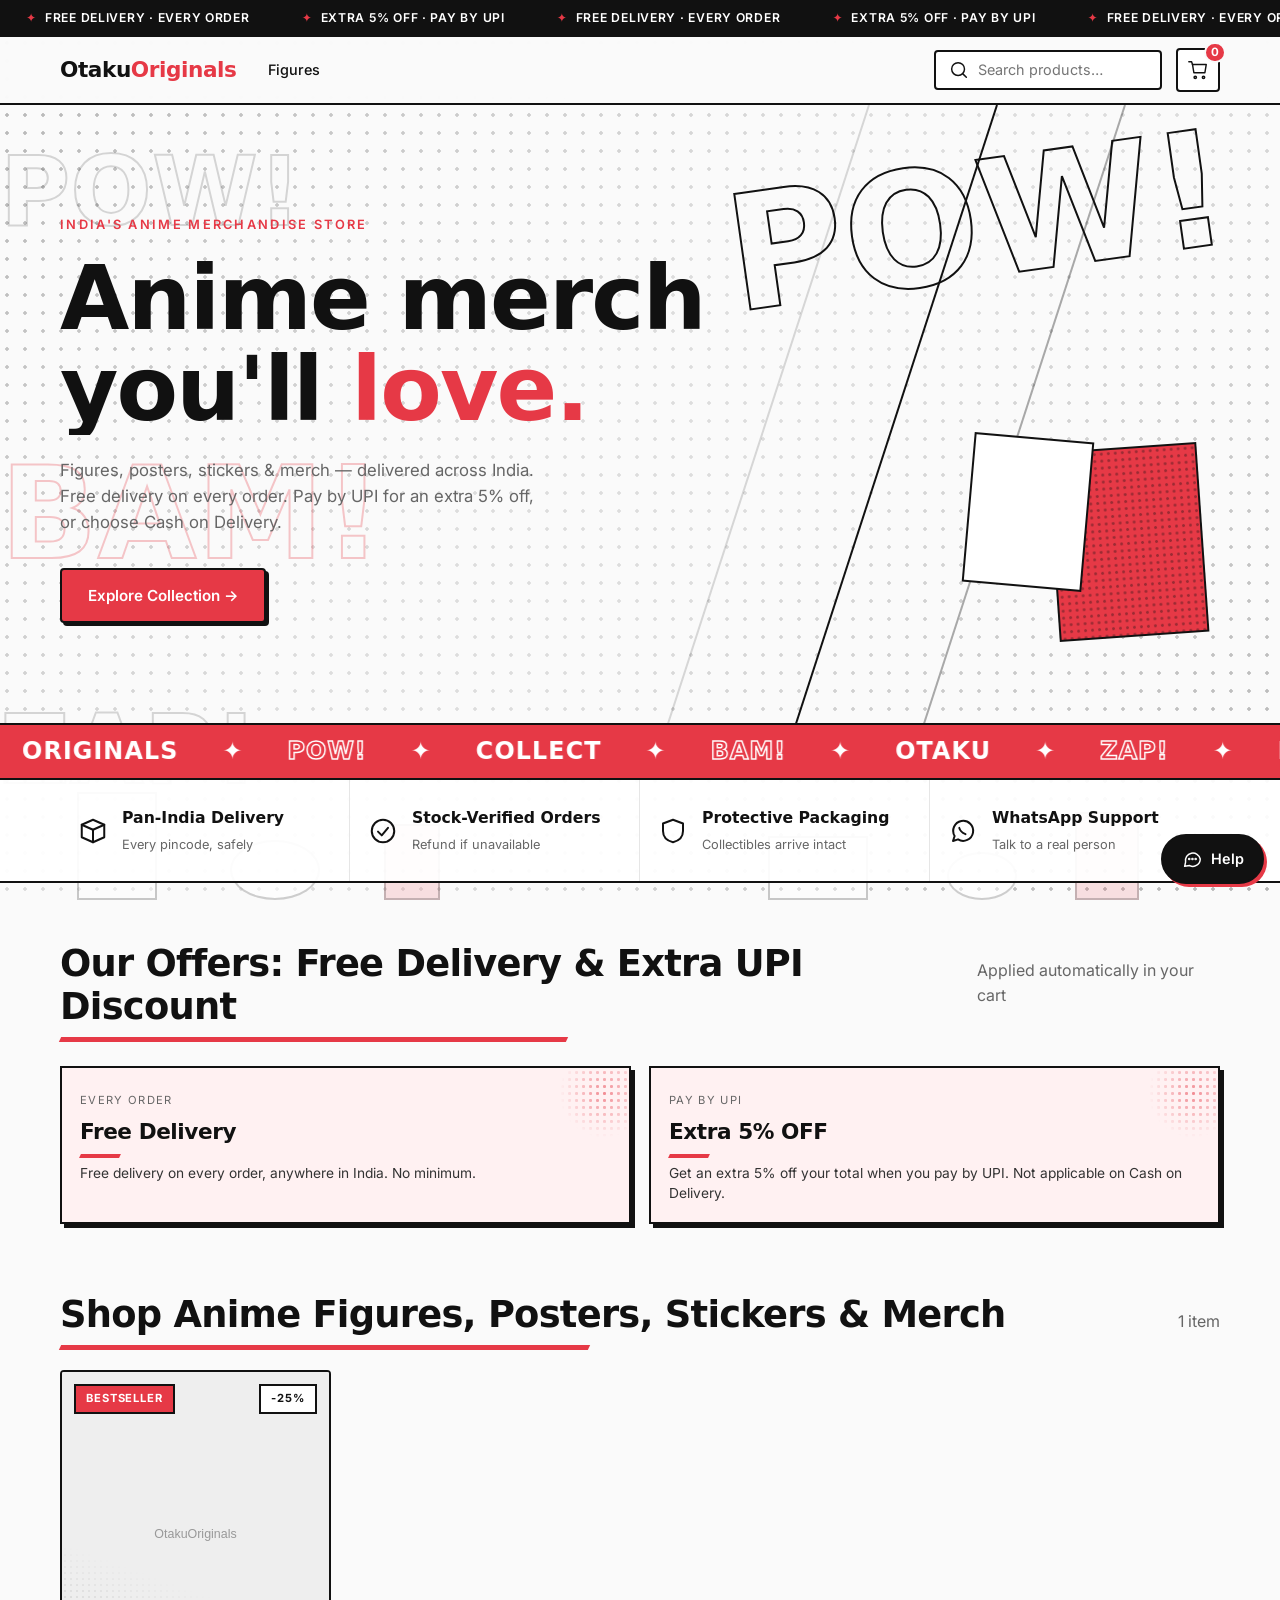
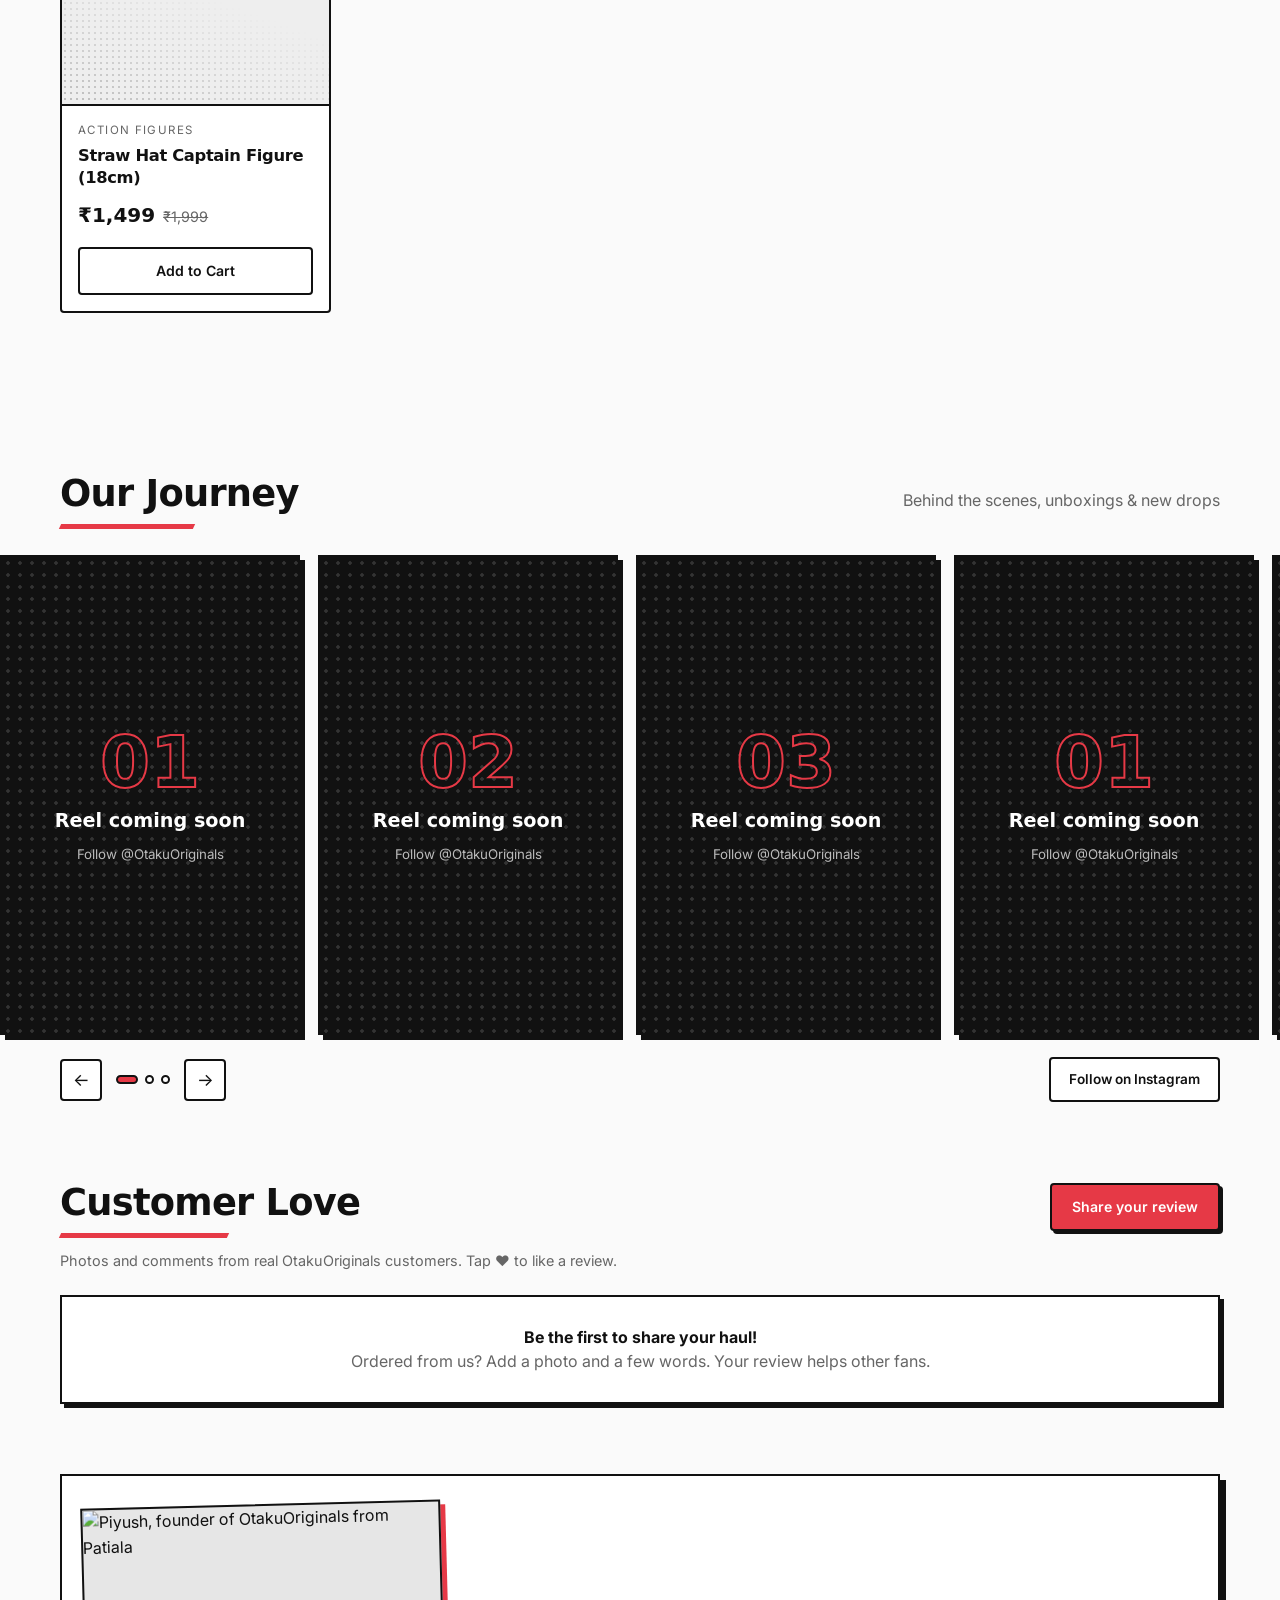
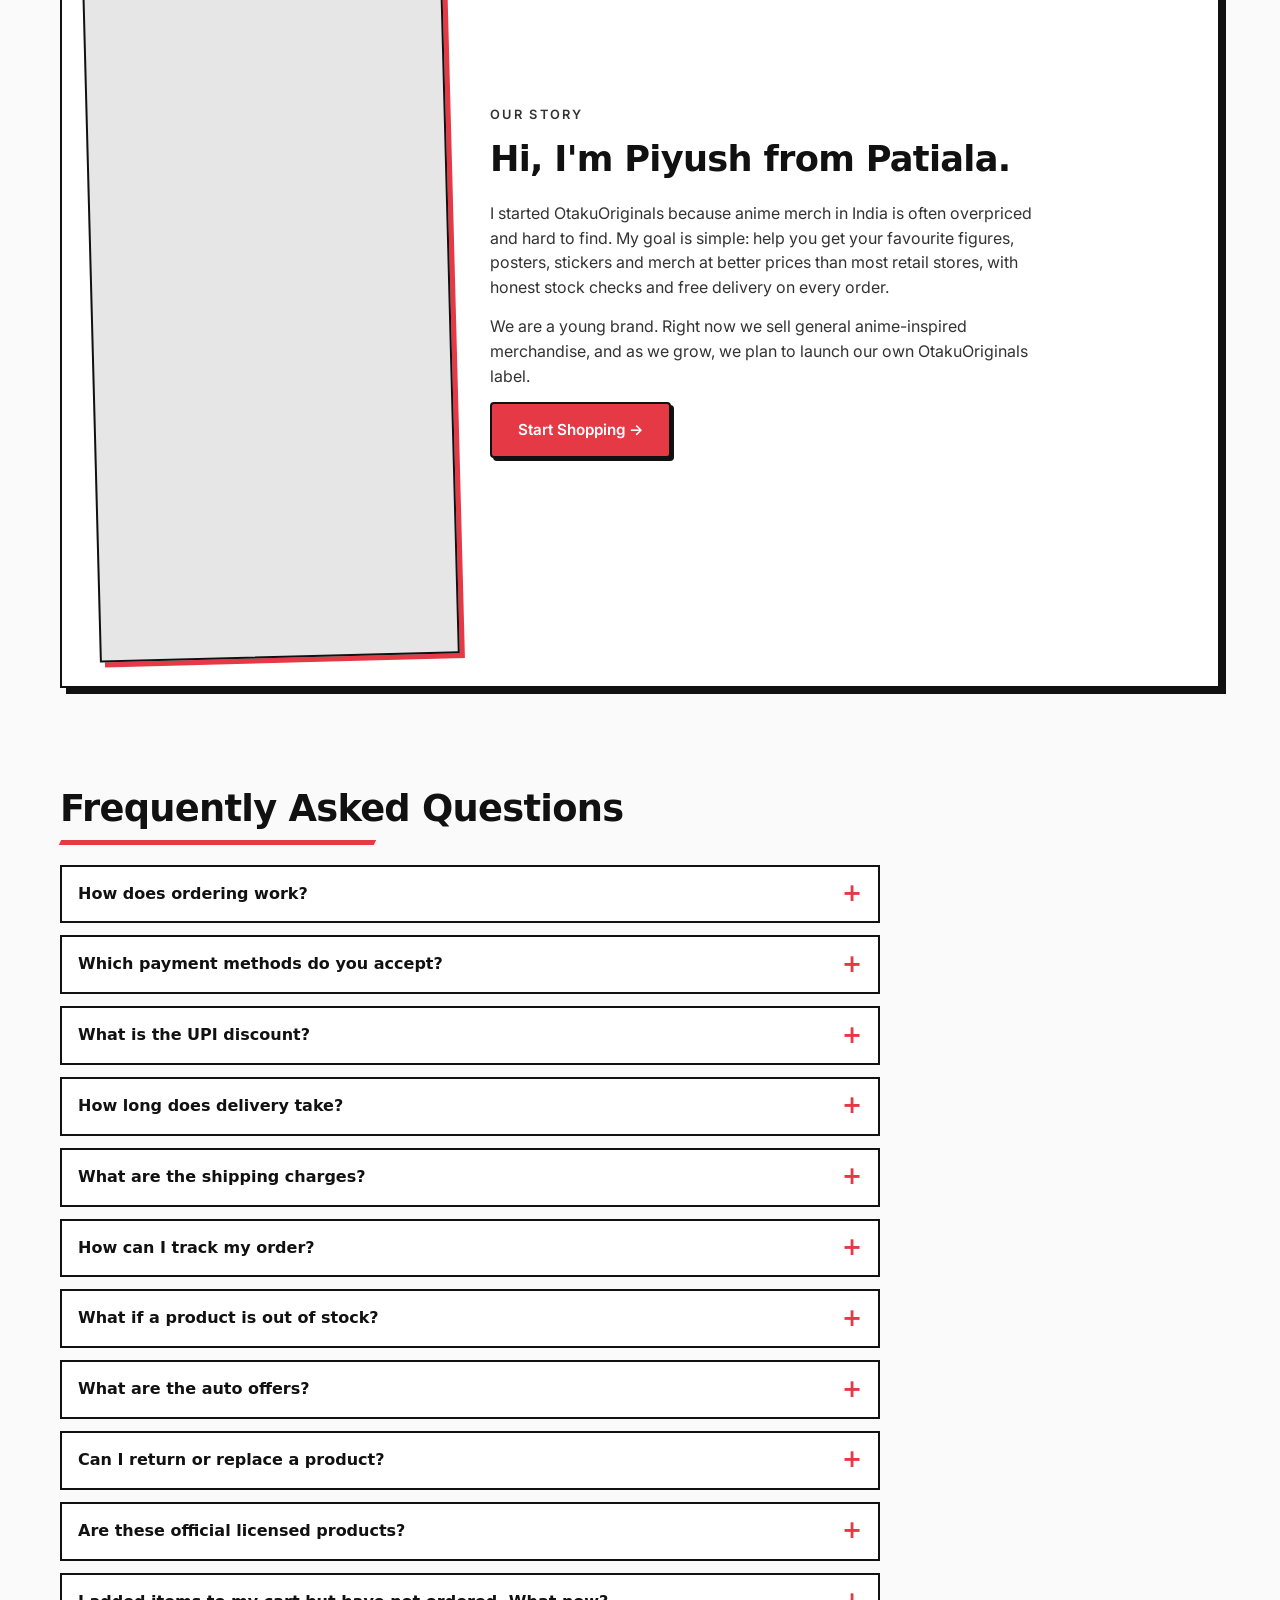
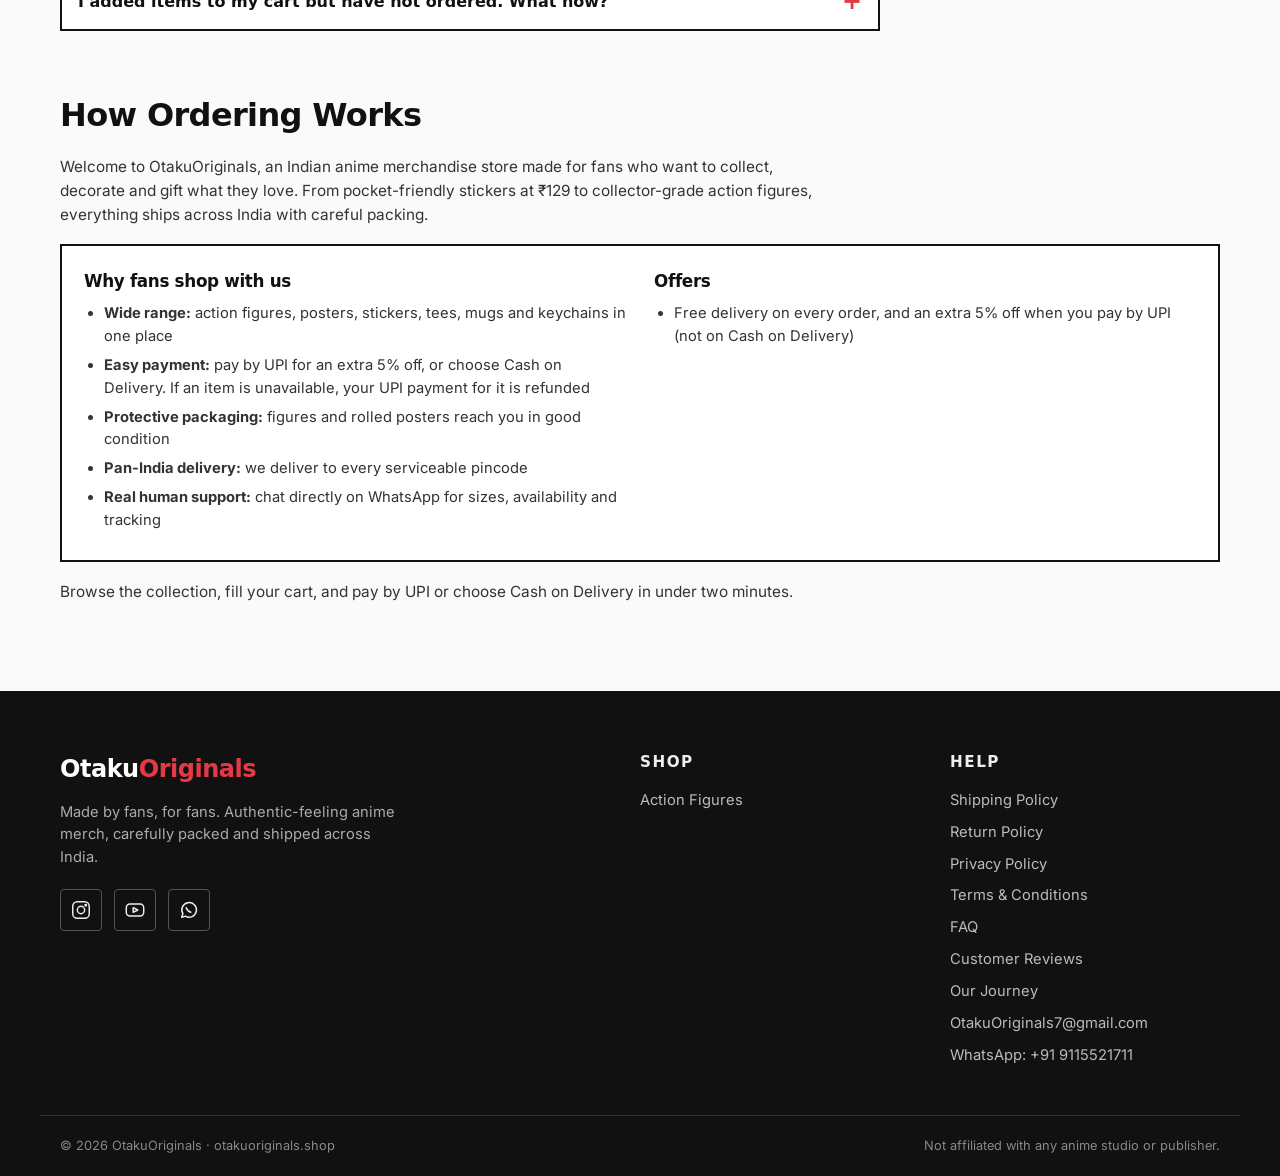
==== commit 9ea0d74c: "Add files via upload" ====
--- a/index.html
+++ b/index.html
@@ -45,7 +45,7 @@
   <link rel="preconnect" href="https://fonts.googleapis.com">
   <link rel="preconnect" href="https://fonts.gstatic.com" crossorigin>
   <link href="https://fonts.googleapis.com/css2?family=Inter:wght@400;500;600&family=Space+Grotesk:wght@500;600;700&display=swap" rel="stylesheet">
-  <link rel="stylesheet" href="style.css?v=10">
+  <link rel="stylesheet" href="style.css?v=11">
 
   <!-- ============ ANALYTICS ============
        Paste your analytics code (Google Analytics / Cloudflare / Meta Pixel) right below this line.
@@ -83,6 +83,7 @@
           <svg viewBox="0 0 24 24" class="icon"><circle cx="11" cy="11" r="7"/><path d="M20 20l-3.5-3.5"/></svg>
           <input type="search" id="searchInput" placeholder="Search products…" aria-label="Search products">
         </div>
+        <button class="acct-btn" id="acctBtn" type="button" aria-label="Sign in or sign up" hidden></button>
         <button class="cart-btn" id="cartBtn" aria-label="Open cart">
           <svg viewBox="0 0 24 24" class="icon"><path d="M6 6h15l-1.5 9h-12z"/><path d="M6 6L5 3H2"/><circle cx="9" cy="20" r="1.3"/><circle cx="18" cy="20" r="1.3"/></svg>
           <span class="cart-count" id="cartCount">0</span>
@@ -348,6 +349,7 @@
 
       <div class="co-summary" id="coSummary"></div>
 
+      <p class="signed-as" id="signedAs" hidden></p>
       <form id="checkoutForm" novalidate>
         <label>Full Name *
           <input type="text" name="name" autocomplete="name" required>
@@ -409,6 +411,14 @@
     <div class="modal-card">
       <button class="close-btn" data-close aria-label="Close">✕</button>
       <div id="policyContent"></div>
+    </div>
+  </div>
+
+  <!-- ================= SIGN IN / ACCOUNT MODAL ================= -->
+  <div class="modal" id="authModal" role="dialog" aria-modal="true" aria-hidden="true">
+    <div class="modal-card auth-card">
+      <button class="close-btn" data-close aria-label="Close">✕</button>
+      <div id="authContent"></div>
     </div>
   </div>
 
@@ -480,7 +490,8 @@
   <script src="products.js?v=10"></script>
   <script src="settings.js?v=10"></script>
   <script src="qr.js?v=10"></script>
-  <script src="app.js?v=10"></script>
-  <script src="extras.js?v=10"></script>
+  <script src="app.js?v=11"></script>
+  <script src="account.js?v=11"></script>
+  <script src="extras.js?v=11"></script>
 </body>
 </html>
--- a/style.css
+++ b/style.css
@@ -309,7 +309,10 @@
   .nav-inner { display: flex; flex-wrap: wrap; align-items: center; gap: 8px 10px; height: auto; padding-top: 8px; padding-bottom: 8px; }
   .nav-actions { display: contents; }
   .brand { font-size: 1.15rem; }
+  .acct-btn { order: 2; margin-left: auto; height: 40px; }
+  .acct-btn + .cart-btn { margin-left: 0; }
   .cart-btn { order: 2; margin-left: auto; width: 40px; height: 40px; }
+  .acct-label { max-width: 70px; }
   .search-box { order: 3; width: 100%; padding: 6px 10px; }
   .search-box input { width: 100%; font-size: 16px; }
 
@@ -597,3 +600,45 @@
 .code-applied button { border: 0; background: none; color: var(--accent); font-weight: 700; cursor: pointer; text-decoration: underline; font: inherit; }
 .code-msg { font-size: .8rem; min-height: 1em; margin-top: 4px; color: var(--accent); }
 .code-msg.ok { color: #1a9e55; }
+
+
+/* ===== v3.4 customer accounts ===== */
+.acct-btn { display: inline-flex; align-items: center; gap: 7px; height: 44px; padding: 0 12px; border: 2px solid var(--ink); border-radius: var(--radius); background: var(--card); font: inherit; font-size: .85rem; font-weight: 600; cursor: pointer; flex-shrink: 0; transition: background .2s, color .2s; }
+.acct-btn[hidden] { display: none; }
+.acct-btn:hover { background: var(--ink); color: #fff; }
+.acct-btn .icon { width: 20px; height: 20px; fill: none; stroke: currentColor; stroke-width: 2; stroke-linecap: round; stroke-linejoin: round; }
+.acct-label { overflow: hidden; text-overflow: ellipsis; white-space: nowrap; max-width: 90px; }
+.av { width: 24px; height: 24px; border-radius: 50%; background: var(--accent); color: #fff; display: inline-grid; place-items: center; font-size: .75rem; font-weight: 700; overflow: hidden; flex-shrink: 0; }
+.av img { width: 100%; height: 100%; object-fit: cover; display: block; }
+.av.lg { width: 46px; height: 46px; font-size: 1.1rem; }
+.auth-card { max-width: 440px; }
+.auth-card h3 { margin-bottom: 8px; }
+.auth-perks { margin: 12px 0 16px; padding-left: 18px; font-size: .9rem; line-height: 1.7; }
+.auth-reason { background: #fff6d6; border: 2px solid var(--ink); border-radius: var(--radius); padding: 8px 12px; font-size: .88rem; font-weight: 500; }
+.gbtn { display: flex; justify-content: center; min-height: 44px; margin: 6px 0; }
+.consent { font-size: .72rem; color: var(--muted); line-height: 1.5; margin-top: 12px; }
+.auth-card form label { display: block; font-size: .82rem; font-weight: 600; margin-bottom: 10px; }
+.auth-card form input { display: block; width: 100%; margin-top: 4px; padding: 10px 12px; border: 2px solid var(--ink); border-radius: var(--radius); font: inherit; font-size: 16px; background: var(--card); }
+.link-btn { display: block; margin: 14px auto 0; background: none; border: none; text-decoration: underline; font: inherit; font-size: .82rem; color: var(--muted); cursor: pointer; }
+.acct-head { display: flex; align-items: center; gap: 12px; margin-bottom: 12px; padding-right: 30px; }
+.acct-head > div { min-width: 0; overflow-wrap: anywhere; }
+.tabs { display: flex; gap: 8px; margin-bottom: 14px; }
+.tabs button { flex: 1; padding: 9px 6px; border: 2px solid var(--ink); border-radius: var(--radius); background: var(--card); font: inherit; font-weight: 600; font-size: .85rem; cursor: pointer; }
+.tabs button.on { background: var(--ink); color: #fff; }
+.ord { border: 2px solid var(--ink); border-radius: var(--radius); padding: 12px; margin-bottom: 12px; background: var(--card); }
+.ord-top, .ord-foot { display: flex; justify-content: space-between; align-items: center; gap: 8px; flex-wrap: wrap; }
+.ord-items { font-size: .86rem; margin: 8px 0; overflow-wrap: anywhere; }
+.opill { padding: 3px 10px; border-radius: 99px; font-size: .74rem; font-weight: 700; border: 2px solid var(--ink); background: #fff3c4; }
+.opill.green { background: #d3f5dd; } .opill.purple { background: #e6dcff; } .opill.red { background: #ffd9dc; }
+.steps { list-style: none; display: flex; margin: 10px 0 8px; padding: 0; }
+.steps li { flex: 1; text-align: center; font-size: .7rem; color: var(--muted); position: relative; }
+.steps li i { display: block; width: 14px; height: 14px; margin: 0 auto 4px; border-radius: 50%; border: 2px solid var(--ink); background: var(--card); position: relative; z-index: 1; }
+.steps li::before { content: ""; position: absolute; top: 6px; left: -50%; width: 100%; height: 2px; background: var(--soft-line); }
+.steps li:first-child::before { display: none; }
+.steps li.done { color: var(--ink); font-weight: 600; }
+.steps li.done i { background: var(--accent); }
+.steps li.done::before { background: var(--ink); }
+.trk { margin: 6px 0; overflow-wrap: anywhere; }
+.signed-as { font-size: .82rem; margin: 0 0 10px; padding: 6px 10px; background: #e8f7ee; border: 2px solid var(--ink); border-radius: var(--radius); }
+.vb { font-size: .7rem; font-weight: 700; color: #167a3a; white-space: nowrap; }
+input[readonly] { background: #f1f1f1; }
